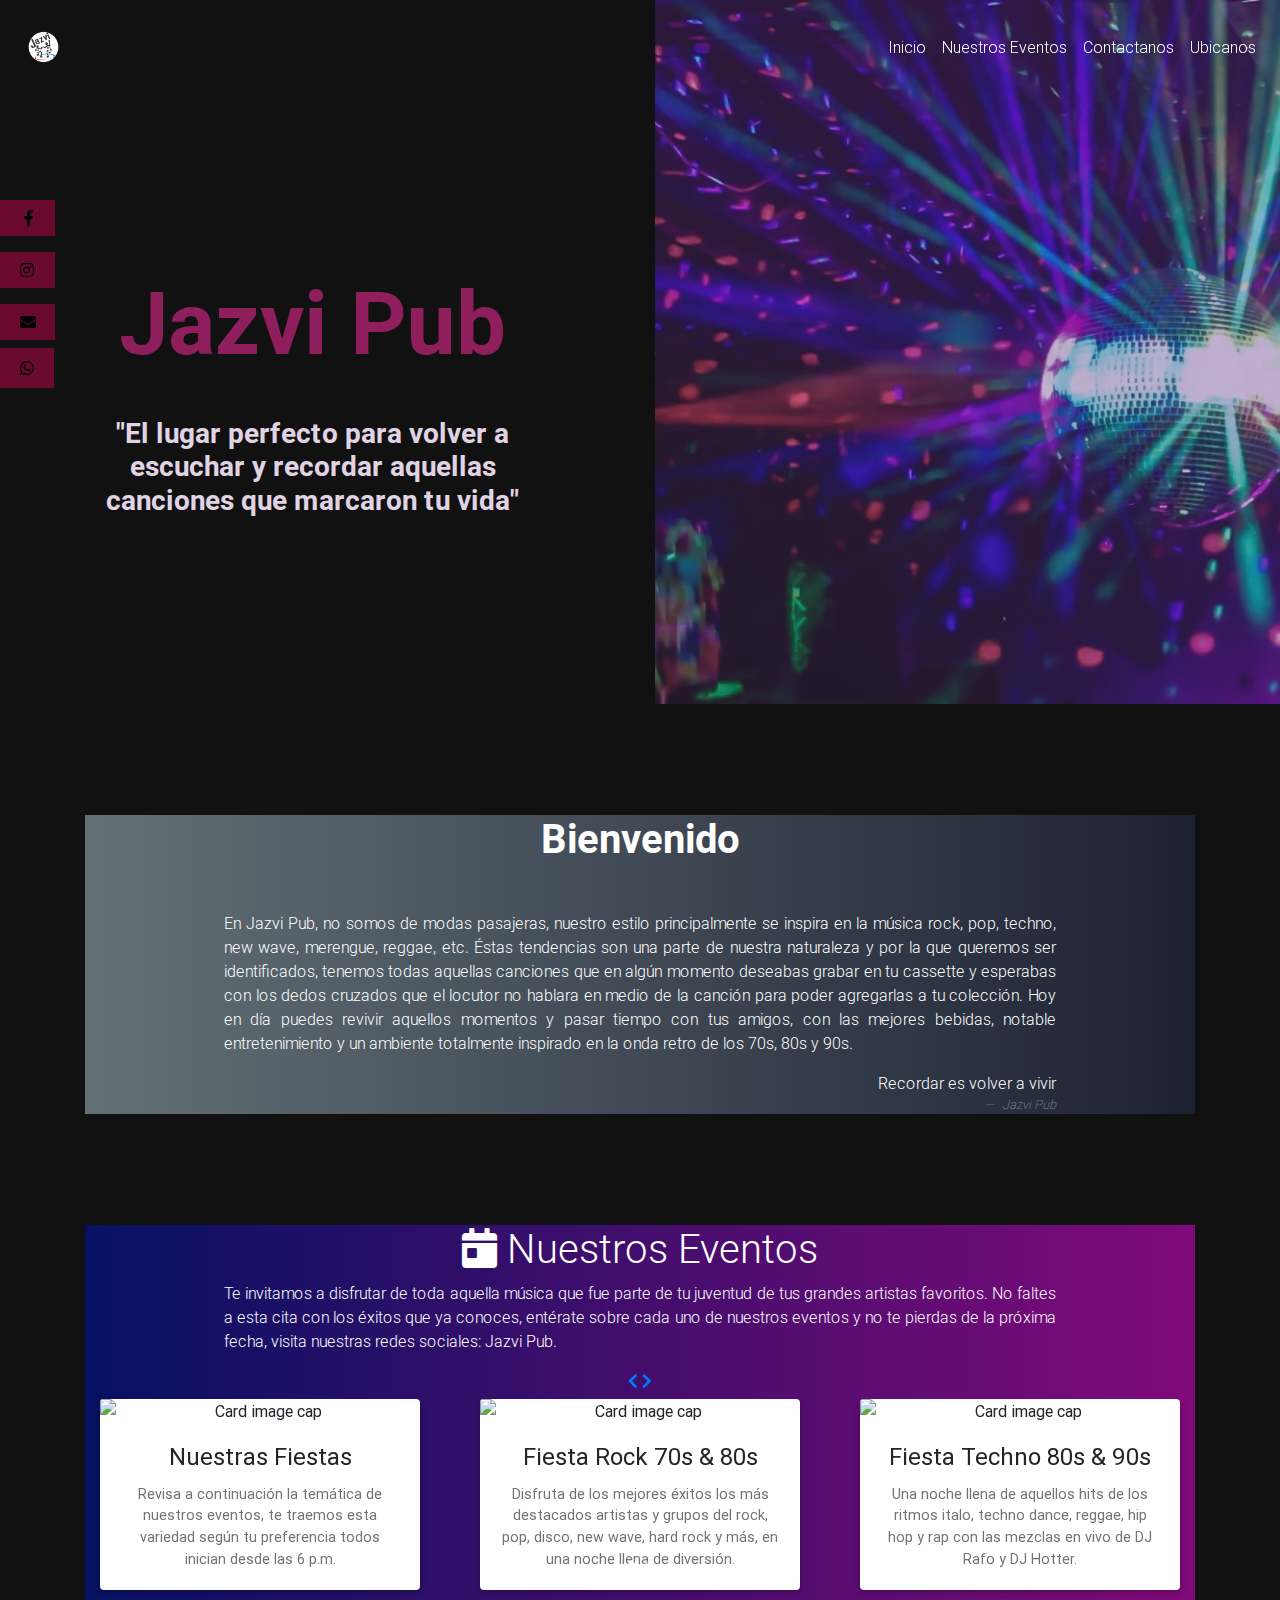
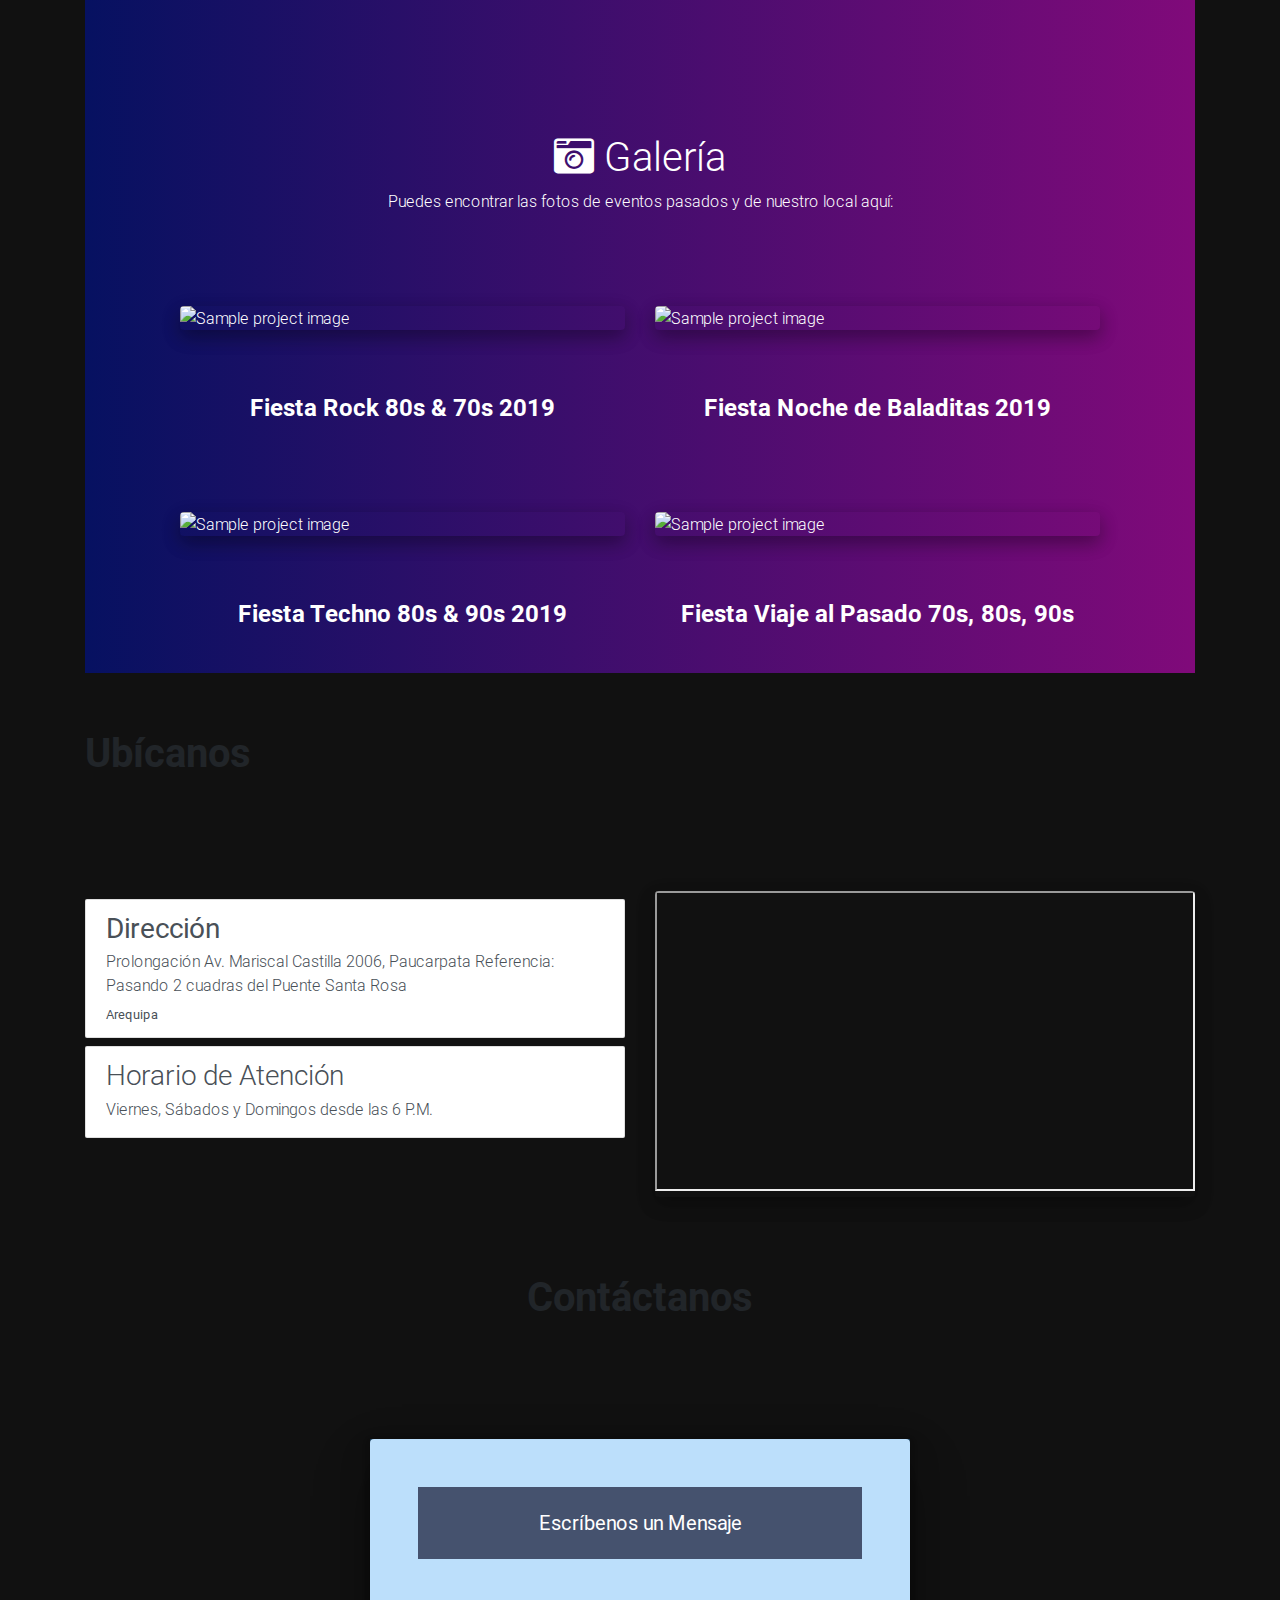
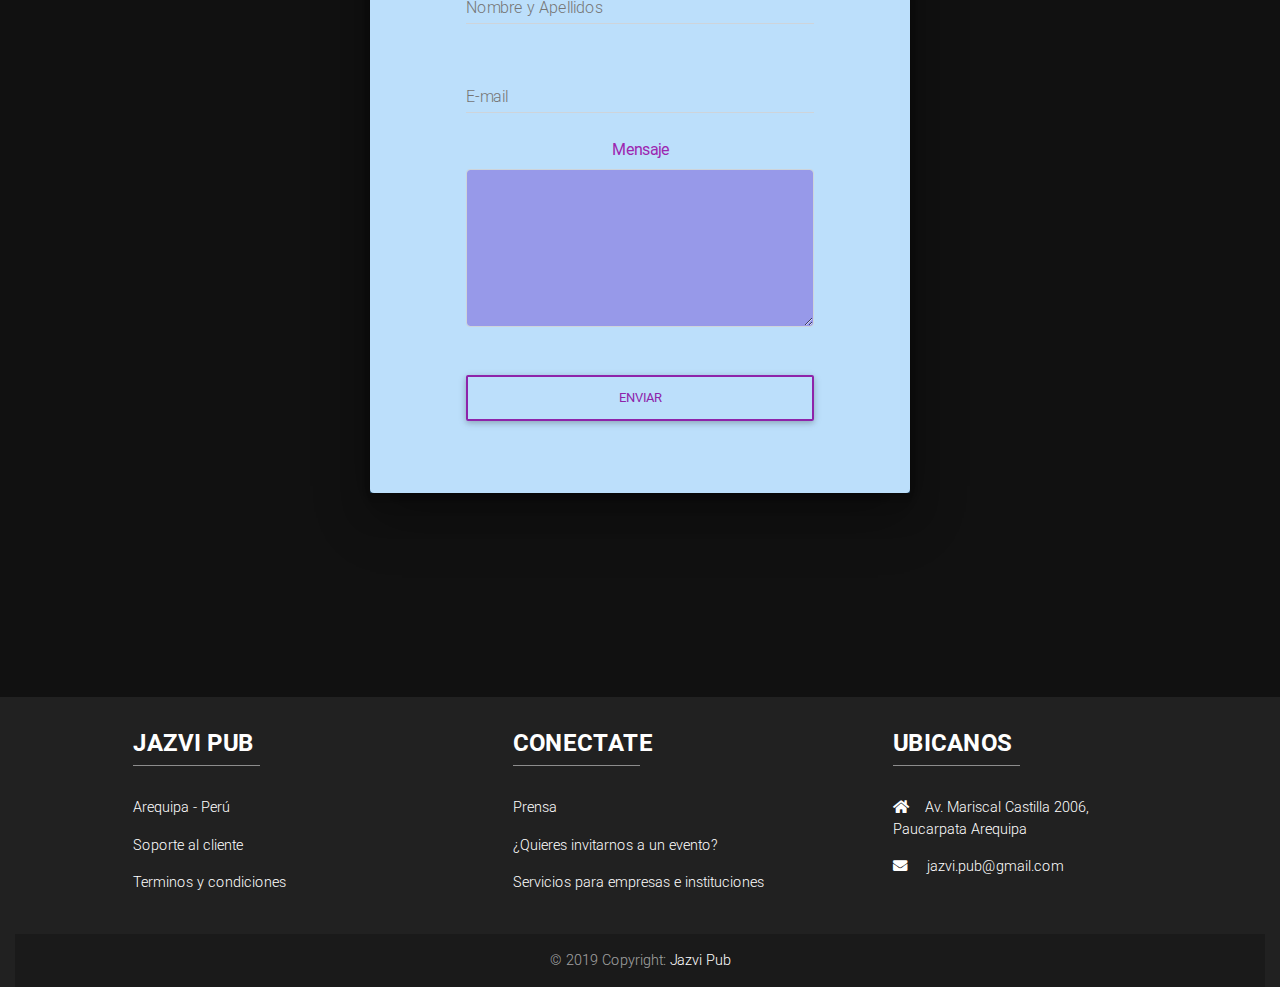
==== index.html @ 1096be37 "Se agrego cards al index (Eventos)" ====
<!DOCTYPE html>
<html lang="en">

<head>
  <meta charset="utf-8">
  <meta name="viewport" content="width=device-width, initial-scale=1, shrink-to-fit=no">
  <meta http-equiv="x-ua-compatible" content="ie=edge">
  <title>Jazvi Pub</title>
  <!-- Font Awesome -->
  <link rel="stylesheet" href="https://use.fontawesome.com/releases/v5.8.1/css/all.css">
  <!-- Bootstrap core CSS -->
  <link href="./css/bootstrap.min.css" rel="stylesheet">
  <!-- Material Design Bootstrap -->
  <link href="./css/mdb.min.css" rel="stylesheet">
  <!-- Your custom styles (optional) -->
  <link href="./css/style.css" rel="stylesheet">
  <link rel="stylesheet" href="./css/social.css">
  <script src="./../js/maps.js"></script>
</head>

<body>
  <header>
    <div class="social">
      <div id="facebook" class="mb-3">
        <a href="https://web.facebook.com/JazviPub" target="_blank"><i class="fab fa-facebook-f"></i></a>
      </div>

      <div id="instagram" class="mb-3">
        <a href="https://www.instagram.com/jazvipub?!gshid=1pphrgoebl7mg" target="_blank"><i
            class="fab fa-instagram"></i></a>
      </div>

      <div id="contact" class="mb-3">
        <a href="./pages/contactanos.html">
          <i class="fa fa-envelope"></i>
        </a>
      </div>

      <div id="whatsapp" class="mb-3">
        <a href="https://api.whatsapp.com/send?phone= 51922203056&text=Buenas,%20quiero%20informacion" target="_blank">
          <i class="fab fa-whatsapp"></i>
        </a>
      </div>

    </div>

    <nav class="navbar navbar-expand-lg scrolling-navbar navbar-dark z-depth-0 fixed-top">
      <a class="navbar-brand" href="#">
        <!-- imagen -->
        <img src="./img/logojazvi.png" height="35" class="animated bounce infinite">
        <!-- imagen -->
      </a>
      <button class="navbar-toggler" type="button" data-toggle="collapse" data-target="#navbarSupportedContent-4"
        aria-controls="navbarSupportedContent-4" aria-expanded="false" aria-label="Toggle navigation">
        <span class="navbar-toggler-icon"></span>
      </button>
      <div class="collapse navbar-collapse" id="navbarSupportedContent-4">
        <ul class="navbar-nav ml-auto">
          <li class="nav-item">
            <a class="nav-link" href="#">
              Inicio
            </a>
          </li>
          <li class="nav-item">
            <a class="nav-link" href="">
              Nuestros Eventos
            </a>
          </li>
          <li class="nav-item">
            <a class="nav-link" href="">
              Contactanos
            </a>
          </li>
          <li class="nav-item">
            <a class="nav-link" href="">
              Ubicanos
            </a>
          </li>
        </ul>
      </div>
    </nav>

    <section class="view">

      <div class="row">
        <div class="col-md-6">
          <div class="d-flex flex-column justify-content-center align-items-center h-100 wow slideInLeft slow"
            id="introJazvi">
            <h1 class="heading display-2">Jazvi Pub</h1>
            <h3 class="subheading font-weight-bold text-center">"El lugar perfecto para volver a escuchar y recordar
              aquellas canciones que marcaron tu vida"</h3>
            <!-- <div class="list-group">
              <a href="#" class="list-group-item list-group-item-action flex-column align-items-start">
                <div class="d-flex w-100 justify-content-between">
                  <h3 class="mb-1">Horario de Atención</h3>
                </div>
                <p class="mb-1">
                  Viernes, Sábados y Domingos desde las 6 P.M.
                </p>
              </a>
            </div> -->
          </div>
        </div>

        <div class="col-md-6">

          <div class="view">
            <img src="./img/discoballe.jpg" class="img-fluid"
              alt="El lugar perfecto en Arequipa para volver a escuchar y recordar aquellas canciones que marcaron tu vida">
            <div class="mask flex-center hm-gradient">
            </div>
          </div>

        </div>

      </div>

    </section>

  </header>

  <main class="container mb-5 mt-5">
    <section class="bienvenidos mb-5">
      <div class="wow slideInUp">

        <h3 class="h1-responsive font-weight-bold my-5 text-center">Bienvenido</h3>
        <p class="w-responsive mx-auto text-justify">
          En Jazvi Pub, no somos de modas pasajeras, nuestro estilo principalmente se inspira en la música rock, pop,
          techno, new wave, merengue, reggae, etc. Éstas tendencias son una parte de nuestra naturaleza y por la que
          queremos ser identificados, tenemos todas aquellas canciones que en algún momento deseabas grabar en tu
          cassette y esperabas con los dedos cruzados que el locutor no hablara en medio de la canción para poder
          agregarlas a tu colección. Hoy en día puedes revivir aquellos momentos y pasar tiempo con tus amigos, con las
          mejores bebidas, notable entretenimiento y un ambiente totalmente inspirado en la onda retro de los 70s, 80s y
          90s.

        </p>
        <div class="text-right  w-responsive mx-auto">
          <spam class="mb-0">
            Recordar es volver a vivir
            <footer class="blockquote-footer mb-3">
              <cite title="Jazvi Pub">
                Jazvi Pub
              </cite>
            </footer>
          </spam>
        </div>
      </div>
    </section>

    <!-- carousel eventos -->
    <div id="eventos">
      <section>
        <div class="wow slideInUp slow">
          <h1 class="text-center"><i class="fas fa-calendar-day"></i> Nuestros Eventos</h1>
          <p class="white-text w-responsive mx-auto text-justify">
            Te invitamos a disfrutar de toda aquella música que fue parte de tu juventud de tus grandes artistas
            favoritos. No faltes a esta cita con los éxitos que ya conoces, entérate sobre cada uno de nuestros eventos
            y no te pierdas de la próxima fecha, visita nuestras redes sociales: Jazvi Pub.
          </p>
        </div>
        <!--Carousel Wrapper-->
        <div id="multi-item-example" class="carousel slide carousel-fade carousel-multi-item text-center"
          data-ride="carousel">

          <!--Controls-->
          <div class="controls-top">
            <a class="btn-floating" href="#multi-item-example" data-slide="prev"><i class="fas fa-chevron-left"></i></a>
            <a class="btn-floating" href="#multi-item-example" data-slide="next"><i
                class="fas fa-chevron-right"></i></a>
          </div>
          <!--/.Controls-->

          <!--Indicators-->
          <ol class="carousel-indicators">
            <li data-target="#multi-item-example" data-slide-to="0" class="active"></li>
            <li data-target="#multi-item-example" data-slide-to="1"></li>

          </ol>
          <!--/.Indicators-->

          <!--Slides-->
          <div class="carousel-inner" role="listbox">

            <!--First slide-->
            <div class="carousel-item active">
              <div class="card-deck">
                <div class="col-md-4">
                  <div class="card mb-2">
                    <img class="card-img-top"
                      src="https://mdbootstrap.com/img/Photos/Horizontal/Nature/4-col/img%20(34).jpg"
                      alt="Card image cap">
                    <div class="card-body">
                      <h4 class="card-title">Nuestras Fiestas</h4>
                      <p class="card-text">Revisa a continuación la temática de nuestros eventos, te traemos esta
                        variedad según tu preferencia todos inician desde las 6 p.m.</p>
                    </div>
                  </div>
                </div>

                <div class="col-md-4">
                  <div class="card mb-2">
                    <img class="card-img-top"
                      src="https://mdbootstrap.com/img/Photos/Horizontal/Nature/4-col/img%20(18).jpg"
                      alt="Card image cap">
                    <div class="card-body">
                      <h4 class="card-title">Fiesta Rock 70s & 80s</h4>
                      <p class="card-text">Disfruta de los mejores éxitos los más destacados artistas y grupos del rock,
                        pop, disco, new wave, hard rock y más, en una noche llena de diversión.</p>
                    </div>
                  </div>
                </div>

                <div class="col-md-4">
                  <div class="card mb-2">
                    <img class="card-img-top"
                      src="https://mdbootstrap.com/img/Photos/Horizontal/Nature/4-col/img%20(35).jpg"
                      alt="Card image cap">
                    <div class="card-body">
                      <h4 class="card-title">Fiesta Techno 80s & 90s</h4>
                      <p class="card-text">Una noche llena de aquellos hits de los ritmos italo, techno dance, reggae,
                        hip hop y rap con las mezclas en vivo de DJ Rafo y DJ Hotter.</p>
                    </div>
                  </div>
                </div>
              </div>
            </div>
            <!--/.First slide-->

            <!--Second slide-->
            <div class="carousel-item">
              <div class="card-deck">
                <div class="col-md-4">
                  <div class="card mb-2">
                    <img class="card-img-top"
                      src="https://mdbootstrap.com/img/Photos/Horizontal/City/4-col/img%20(60).jpg"
                      alt="Card image cap">
                    <div class="card-body">
                      <h4 class="card-title">Fiesta Viaje al Pasado</h4>
                      <p class="card-text">Una selección de música variada de los 70s, 80s y 90s con lo mejor del
                        merengue, rock, disco, pop, techno, reggae y demás canciones de esas épocas. </p>
                    </div>
                  </div>
                </div>

                <div class="col-md-4">
                  <div class="card mb-2">
                    <img class="card-img-top"
                      src="https://mdbootstrap.com/img/Photos/Horizontal/City/4-col/img%20(47).jpg"
                      alt="Card image cap">
                    <div class="card-body">
                      <h4 class="card-title">Noche de Baladitas</h4>
                      <p class="card-text">Una cita con aquellos lentos en inglés y español de los 70s & 80s que
                        marcaron tu juventud, junto con un Especial de música disco</p>
                    </div>
                  </div>
                </div>

                <div class="col-md-4">
                  <div class="card mb-2">
                    <img class="card-img-top"
                      src="https://mdbootstrap.com/img/Photos/Horizontal/City/4-col/img%20(48).jpg"
                      alt="Card image cap">
                    <div class="card-body">
                      <h4 class="card-title">¿Próximo evento?</h4>
                      <p class="card-text">Visita nuestras Redes Sociales y entérate de la próxima fecha</p>
                      <br>
                    </div>
                  </div>
                </div>
              </div>
            </div>
            <!--/.Second slide-->
          </div>
          <!--/.Slides-->

        </div>
        <!--/.Carousel Wrapper-->
      </section>
      <br>
      <section>
        <div class="wow slideInUp slow mb-5">
          <h1 class="text-center"><i class="fas fa-camera-retro"></i> Galería</h1>
          <p class="white-text w-responsive mx-auto text-center">
            Puedes encontrar las fotos de eventos pasados y de nuestro local aquí:
          </p>
        </div>

        <div class="row d-flex justify-content-center">

          <div class="col-md-6 col-xl-5 mb-4">
            <div class="view overlay rounded z-depth-2 wow slideInUp slow">
              <img src="https://placehold.it/1200x1000" class="img-fluid" alt="Sample project image">
              <a>
                <div class="mask rgba-white-slight"></div>
              </a>
            </div>
            <div class="card-body pb-md-1 wow slideInUp slow">
              <h4 class="font-weight-bold mb-3 text-center">Fiesta Rock 80s & 70s 2019</h4>
            </div>
          </div>

          <div class="col-md-6 col-xl-5 mb-4">
            <div class="view overlay rounded z-depth-2 wow slideInUp slow">
              <img src="https://placehold.it/1200x1000" class="img-fluid" alt="Sample project image">
              <a>
                <div class="mask rgba-white-slight"></div>
              </a>
            </div>
            <div class="card-body pb-md-1 wow slideInUp slow">
              <h4 class="font-weight-bold mb-3 text-center">Fiesta Noche de Baladitas 2019</h4>
            </div>
          </div>

        </div>

        <div class="row d-flex justify-content-center">

          <div class="col-md-6 col-xl-5 mb-4">
            <div class="view overlay rounded z-depth-2 wow slideInUp slow">
              <img src="https://placehold.it/1200x1000" class="img-fluid" alt="Sample project image">
              <a>
                <div class="mask rgba-white-slight"></div>
              </a>
            </div>
            <div class="card-body pb-md-1 wow slideInUp slow">

              <h4 class="font-weight-bold mb-3 text-center">Fiesta Techno 80s & 90s 2019</h4>
            </div>
          </div>

          <div class="col-md-6 col-xl-5">
            <div class="view overlay rounded z-depth-2 wow slideInUp slow">
              <img src="https://placehold.it/1200x1000" class="img-fluid" alt="Sample project image">
              <a>
                <div class="mask rgba-white-slight"></div>
              </a>
            </div>
            <div class="card-body pb-md-1 wow slideInUp slow">
              <h4 class="font-weight-bold mb-3 text-center">Fiesta Viaje al Pasado 70s, 80s, 90s</h4>
            </div>
          </div>

        </div>
      </section>
    </div>
    <!-- fin carousel eventos -->
    <br>
    <!-- ubicanos -->
    <section id="ubicanos">
      <!-- maps -->
      <h3 class="h1-responsive font-weight-bold my-0"><strong>Ubícanos</strong></h3>
      <div class="row justify-content-center mt-0">
        <div class="col-md-6 col-xl-6 mb-2 wow slideInUp">
          <div class="list-group mb-2 mt-2">
            <a href="#" class="list-group-item list-group-item-action flex-column align-items-start">
              <div class="d-flex w-100 justify-content-between">
                <h3 class="cardtitle mb-1"><strong>Dirección</strong></h3>
              </div>
              <p class="mb-1">
              Prolongación Av. Mariscal Castilla 2006, Paucarpata
                Referencia: Pasando 2 cuadras del Puente Santa Rosa
              </p>
              <small>Arequipa</small>
            </a>
          </div>
          <div class="list-group">
            <a href="#" class="list-group-item list-group-item-action flex-column align-items-start">
              <div class="d-flex w-100 justify-content-between">
                <h3 class="cardtitle mb-1">Horario de Atención</h3>
              </div>
              <p class="mb-1">
                Viernes, Sábados y Domingos desde las 6 P.M.
              </p>
            </a>
          </div>
        </div>

        <div class="col-md-6 col-xl-6 mb-4 wow slideInUp">
          <div class="view overlay zoom rounded z-depth-2">
            <iframe
              src="https://www.google.com/maps/embed?pb=!1m18!1m12!1m3!1d3827.2498462004814!2d-71.504624885137!3d-16.412132588669866!2m3!1f0!2f0!3f0!3m2!1i1024!2i768!4f13.1!3m3!1m2!1s0x91424b0d5c30e1bd%3A0xc62e15eada7e3e8e!2sJazvi+Pub!5e0!3m2!1ses-419!2spe!4v1562599327099!5m2!1ses-419!2spe"
              width="100%" height="300" allowfullscreen></iframe>
          </div>
        </div>

      </div>
      <!-- maps -->
    </section>
    <!-- ubicanos -->
    <br>
    <br>
    <!-- formualrio -->
    <section id="contactanos">
      <h3 class="h1-responsive font-weight-bold my-1 text-center">Contáctanos</h3>
      <div class="row d-flex justify-content-center ">

        <div class="col-md-12 col-xl-6 mb-1 wow slideInUp">
          <!-- Material form login -->
          <div class="card">
            <div class="cardContacto card-image">
              <div class="text-white rgba-blue-light py-5 px-5 z-depth-4">

                <h5 class="mdb-color mdb-text text-center py-4">
                  <strong>Escríbenos un Mensaje</strong>
                </h5>

                <!--Card content-->
                <div class="px-lg-5 pt-0">

                  <!-- Form -->
                  <form class="text-center purple-text" style="color: #3c00c8;"
                    action="https://formspree.io/daprimovaria@outlook.com" method="POST">
                    <!-- Nombres y apellidos -->
                    <div class="md-form mb-5">
                      <input type="text" id="Form-name3" class="form-control validate white-text" type="text"
                        name="Nombres">
                      <label data-error="wrong" data-success="right" for="Form-name3">Nombre y Apellidos</label>
                    </div>

                    <!-- Email -->
                    <div class="md-form">
                      <input type="email" id="materialLoginFormEmail" class="form-control white-text" name="Email">
                      <label for="materialLoginFormEmail">E-mail</label>
                    </div>
                    <!-- Menaje -->
                    <div class="form-group mdb-border mb-5">
                      <label for="exampleFormControlTextarea4">Mensaje</label>
                      <textarea class="form-control" id="exampleFormControlTextarea4" rows="6" type="text"
                        name="Mensaje" style="background-color: #6436cf69"></textarea>
                    </div>

                    <!-- Sign in button -->
                    <button class="btn btn-outline-purple btn-block my-4 waves-effect z-depth-1 btn-rounded"  type="submit"
                      value="Send">Enviar</button>

                  </form>
                  <!-- Form -->

                </div>
              </div>
            </div>

          </div>
          <!-- Material form login -->
        </div>
      </div>

    </section>

    <!-- formualrio -->
  </main>
  <br>
  <footer class=" container-fluid page-footer font-small elegant-color-dark pt-3 wow slideInUp slow">

    <div class="container text-center text-md-left mt-3">

      <div class="row mt-3">

        <div class="col-md-4 col-lg-4 col-xl-3 mx-auto mb-4">

          <h4 class="text-uppercase font-weight-bold">Jazvi Pub</h4>
          <hr class="grey accent-2 mb-4 mt-0 d-inline-block mx-auto" style="width: 50%;">
          <p>
            <a href="#!">Arequipa - Perú</a>
          </p>
          <p>
            <a href="#!">Soporte al cliente</a>
          </p>
          <p>
            <a href="#!">Terminos y condiciones</a>
          </p>
        </div>

        <div class="col-md-4 col-lg-4 col-xl-3 mx-auto mb-4">
          <h4 class="text-uppercase font-weight-bold">Conectate</h4>
          <hr class="grey accent-2 mb-4 mt-0 d-inline-block mx-auto" style="width: 50%;">
          <p>
            <a href="#!">Prensa</a>
          </p>
          <p>
            <a href="#!">¿Quieres invitarnos a un evento?</a>
          </p>
          <p>
            <a href="#!">Servicios para empresas e instituciones</a>
          </p>
        </div>

        <div class="col-md-4 col-lg-4 col-xl-3 mx-auto mb-4">

          <h4 class="text-uppercase font-weight-bold">Ubicanos</h4>
          <hr class="grey accent-2 mb-4 mt-0 d-inline-block mx-auto" style="width: 50% ;">
          <p>
            <!-- Enlace a Ubicanos -->
            <a href="">
              <i class="fas fa-home mr-3"></i>Av. Mariscal Castilla 2006, Paucarpata
              Arequipa</p>
          </a>
          <p>
            <p>
              <i class="fas fa-envelope mr-3"></i> jazvi.pub@gmail.com
            </p>
        </div>

      </div>

    </div>

    <div class="footer-copyright text-center py-3">© 2019 Copyright:
      <a href="https://web.facebook.com/JazviPub">Jazvi Pub</a>
    </div>

  </footer>

  <!-- SCRIPTS -->
  <!-- maps -->
  <script async defer
    src="https://maps.googleapis.com/maps/api/js?key=AIzaSyA6wsghlEJXyxU8eKtaSzzLhtJ3UPlmRfc"></script>
  <!-- JQuery -->
  <script type="text/javascript" src="./js/jquery-3.4.0.min.js"></script>
  <!-- Bootstrap tooltips -->
  <script type="text/javascript" src="./js/popper.min.js"></script>
  <!-- Bootstrap core JavaScript -->
  <script type="text/javascript" src="./js/bootstrap.min.js"></script>
  <!-- MDB core JavaScript -->
  <script type="text/javascript" src="./js/mdb.min.js"></script>
  <script>
    new WOW().init();
  </script>
</body>

</html>
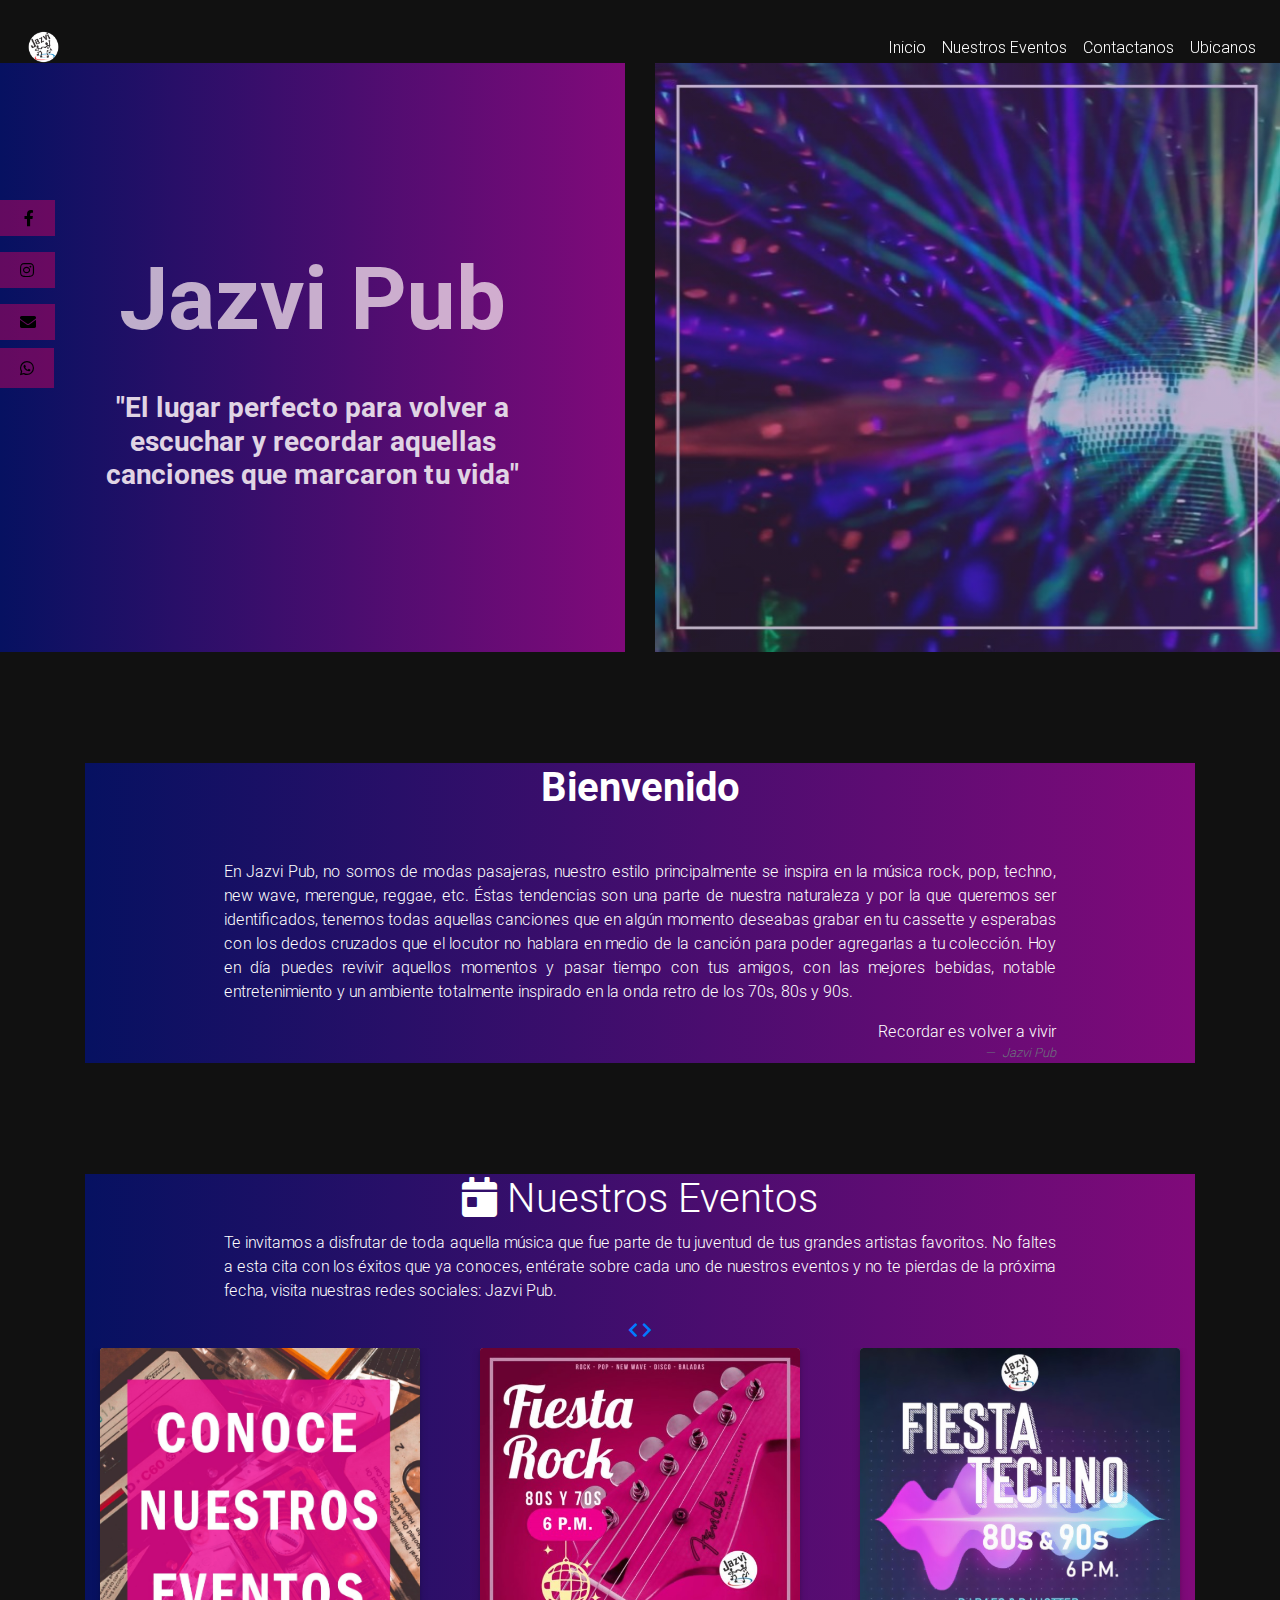
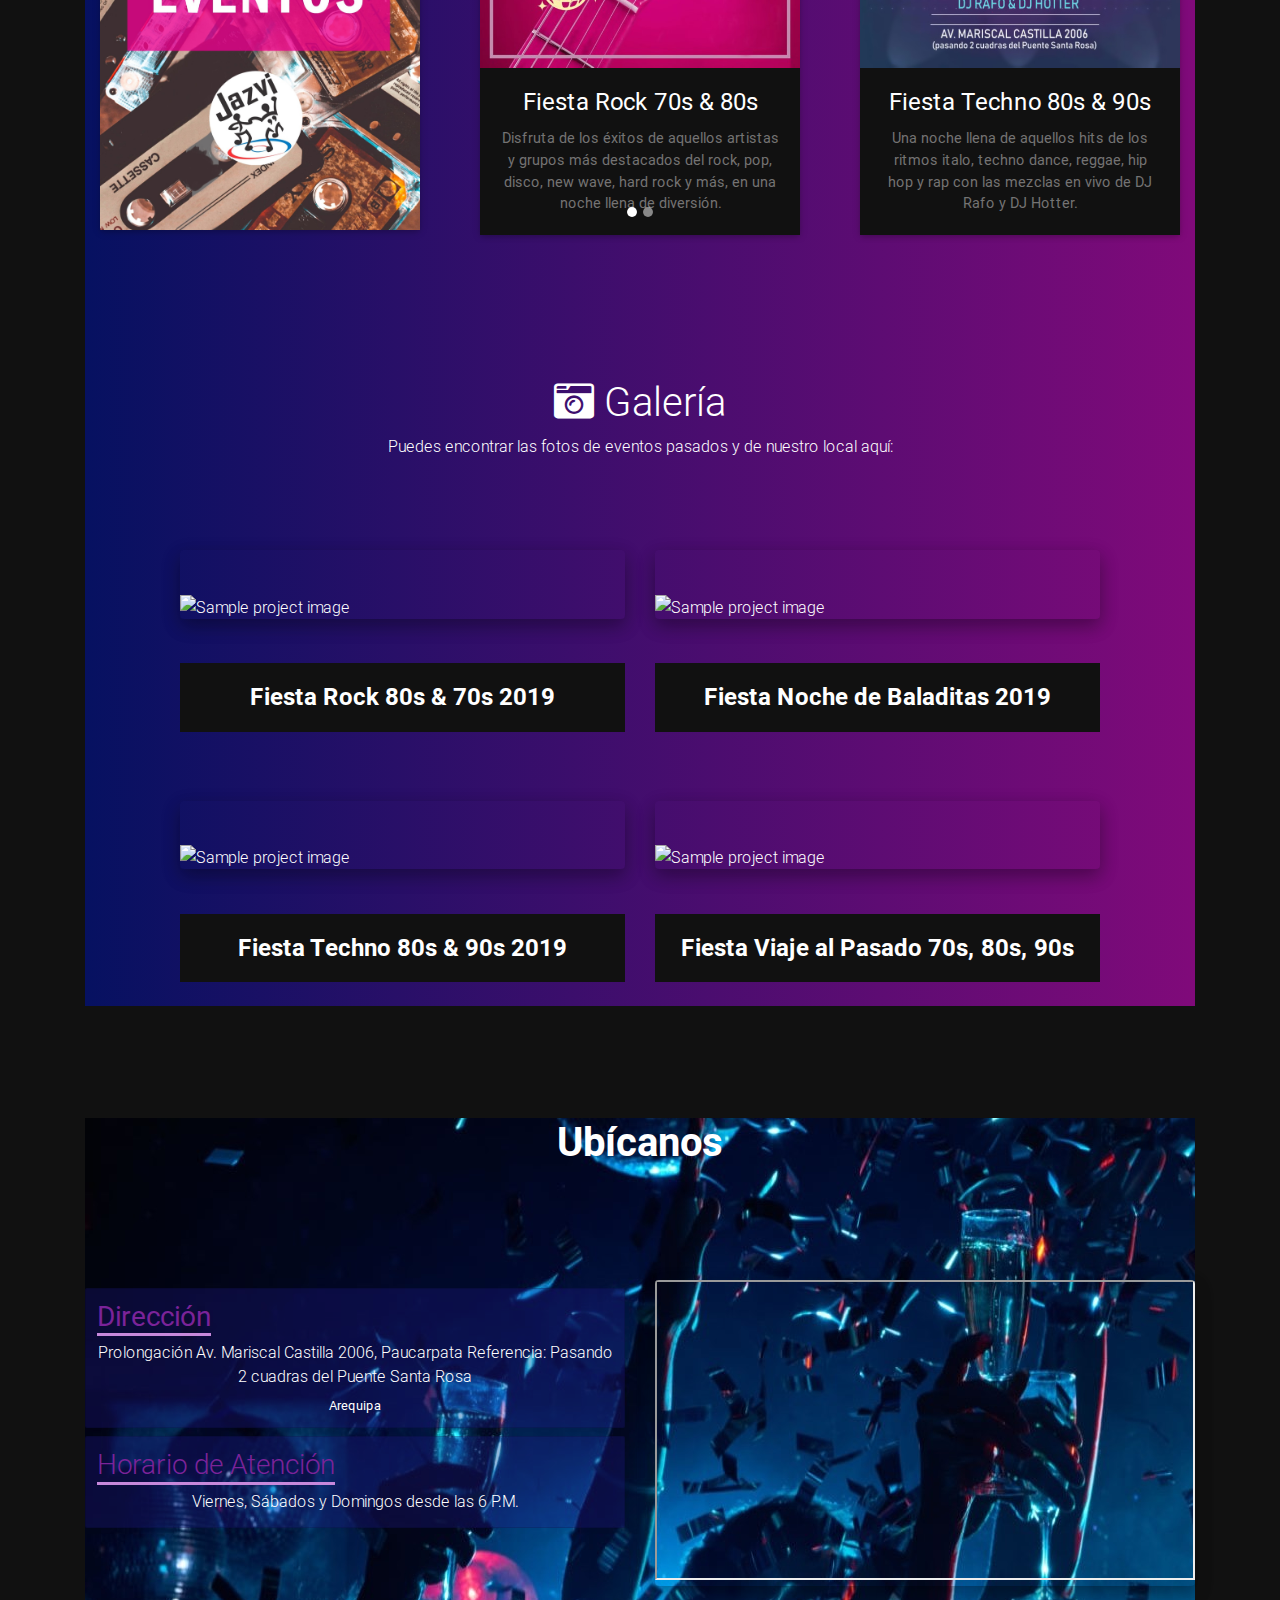
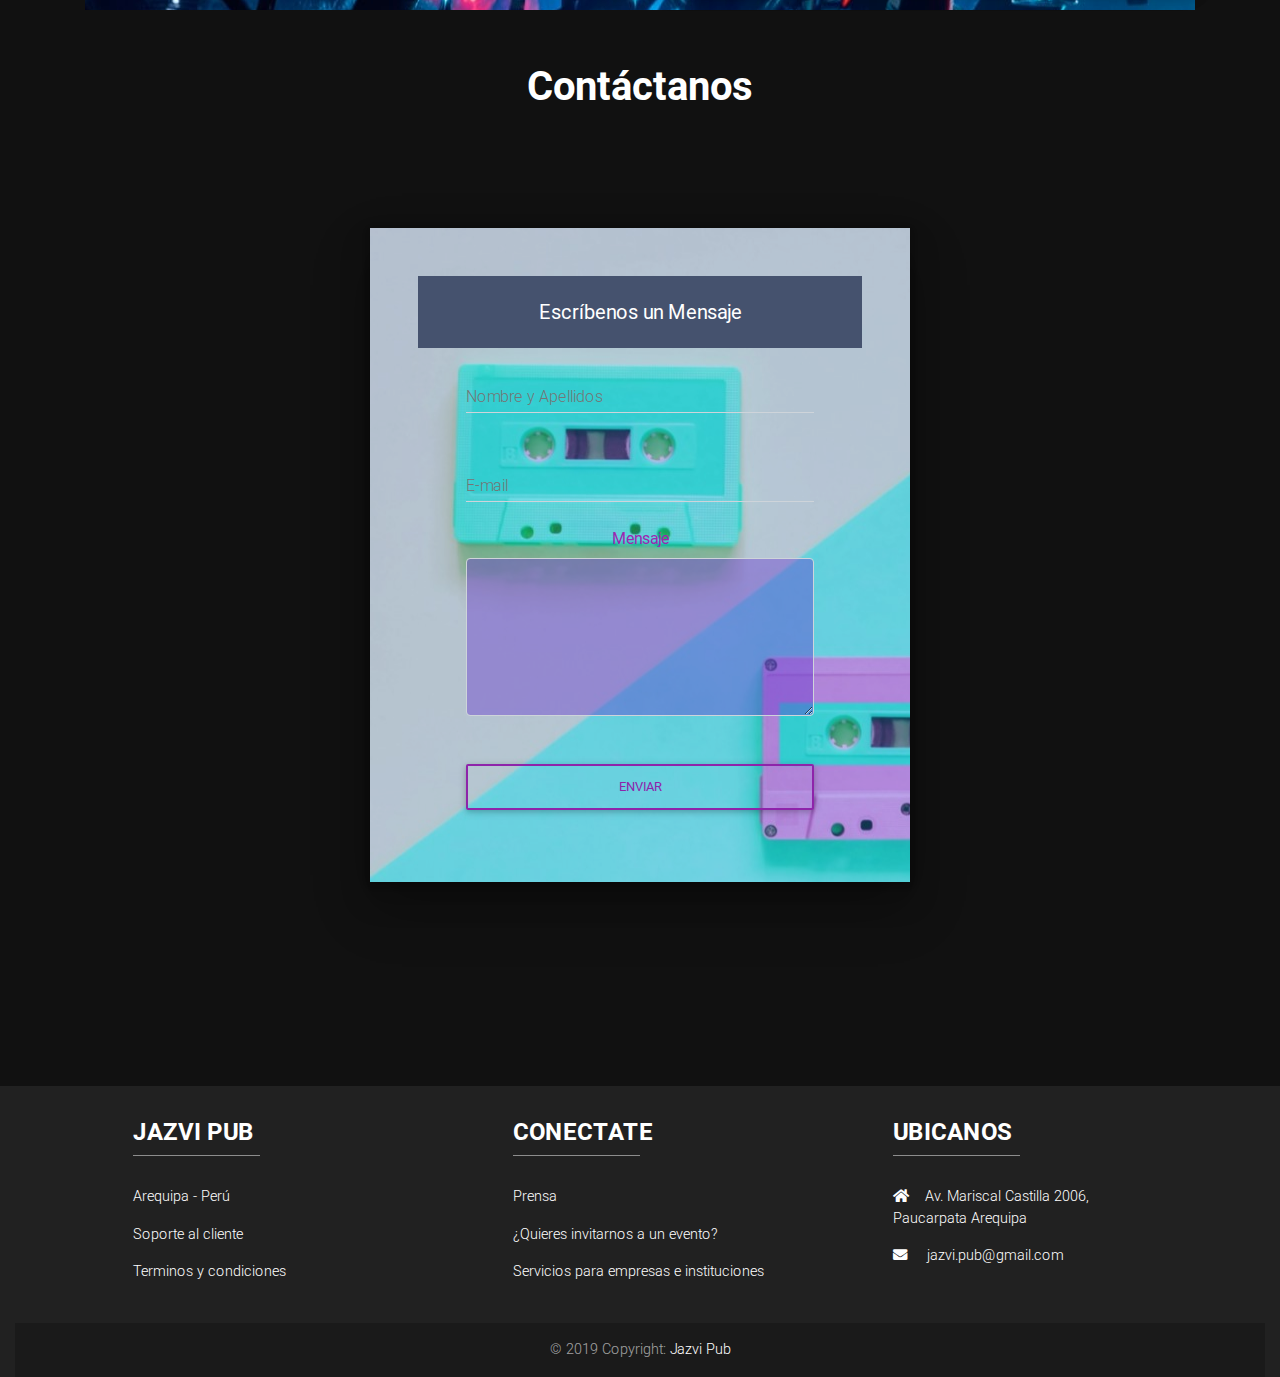
==== commit b4cbd83c: "Index con cards e imagenes" ====
--- a/index.html
+++ b/index.html
@@ -187,24 +187,19 @@
                 <div class="col-md-4">
                   <div class="card mb-2">
                     <img class="card-img-top"
-                      src="https://mdbootstrap.com/img/Photos/Horizontal/Nature/4-col/img%20(34).jpg"
-                      alt="Card image cap">
-                    <div class="card-body">
-                      <h4 class="card-title">Nuestras Fiestas</h4>
-                      <p class="card-text">Revisa a continuación la temática de nuestros eventos, te traemos esta
-                        variedad según tu preferencia todos inician desde las 6 p.m.</p>
-                    </div>
+                      src="./img/EVENTOS.jpg"
+                      alt="Nuestros Eventos">
                   </div>
                 </div>
 
                 <div class="col-md-4">
                   <div class="card mb-2">
                     <img class="card-img-top"
-                      src="https://mdbootstrap.com/img/Photos/Horizontal/Nature/4-col/img%20(18).jpg"
-                      alt="Card image cap">
+                      src="./img/FIESTA-ROCK.jpg"
+                      alt="Fiesta Rock 70s y 80s">
                     <div class="card-body">
                       <h4 class="card-title">Fiesta Rock 70s & 80s</h4>
-                      <p class="card-text">Disfruta de los mejores éxitos los más destacados artistas y grupos del rock,
+                      <p class="card-text">Disfruta de los éxitos de aquellos artistas y grupos más destacados del rock,
                         pop, disco, new wave, hard rock y más, en una noche llena de diversión.</p>
                     </div>
                   </div>
@@ -213,8 +208,8 @@
                 <div class="col-md-4">
                   <div class="card mb-2">
                     <img class="card-img-top"
-                      src="https://mdbootstrap.com/img/Photos/Horizontal/Nature/4-col/img%20(35).jpg"
-                      alt="Card image cap">
+                      src="./img/FIESTA-TECHNO.jpg"
+                      alt="Fiesta Techno 80s y 90s">
                     <div class="card-body">
                       <h4 class="card-title">Fiesta Techno 80s & 90s</h4>
                       <p class="card-text">Una noche llena de aquellos hits de los ritmos italo, techno dance, reggae,
@@ -232,8 +227,8 @@
                 <div class="col-md-4">
                   <div class="card mb-2">
                     <img class="card-img-top"
-                      src="https://mdbootstrap.com/img/Photos/Horizontal/City/4-col/img%20(60).jpg"
-                      alt="Card image cap">
+                      src="./img/viaje-pasado.jpg"
+                      alt="Fiesta Viaje al Pasado">
                     <div class="card-body">
                       <h4 class="card-title">Fiesta Viaje al Pasado</h4>
                       <p class="card-text">Una selección de música variada de los 70s, 80s y 90s con lo mejor del
@@ -245,8 +240,8 @@
                 <div class="col-md-4">
                   <div class="card mb-2">
                     <img class="card-img-top"
-                      src="https://mdbootstrap.com/img/Photos/Horizontal/City/4-col/img%20(47).jpg"
-                      alt="Card image cap">
+                      src="./img/FIESTA-BALADAS.jpg"
+                      alt="Fiesta Noche de Baladitas">
                     <div class="card-body">
                       <h4 class="card-title">Noche de Baladitas</h4>
                       <p class="card-text">Una cita con aquellos lentos en inglés y español de los 70s & 80s que
@@ -256,17 +251,12 @@
                 </div>
 
                 <div class="col-md-4">
-                  <div class="card mb-2">
-                    <img class="card-img-top"
-                      src="https://mdbootstrap.com/img/Photos/Horizontal/City/4-col/img%20(48).jpg"
-                      alt="Card image cap">
-                    <div class="card-body">
-                      <h4 class="card-title">¿Próximo evento?</h4>
-                      <p class="card-text">Visita nuestras Redes Sociales y entérate de la próxima fecha</p>
-                      <br>
-                    </div>
-                  </div>
-                </div>
+                      <div class="card mb-2">
+                        <img class="card-img-top"
+                          src="./img/EVENTOS3.jpg"
+                          alt="Nuestros Eventos">
+                      </div>
+                    </div>
               </div>
             </div>
             <!--/.Second slide-->
--- a/css/style.css
+++ b/css/style.css
@@ -10,11 +10,12 @@
 }
 .hm-gradient {
   background: linear-gradient(40deg, rgba(0, 0, 0, 0.3), rgba(84, 1, 139, 0.3));
+  margin-top: 10%;
 }
 .heading {
   margin: 0 6rem;
   font-weight: 600;
-  color: rgba(230, 41, 145, 0.589);
+  color: rgba(247, 231, 239, 0.74);
 }
 .subheading {
   margin: 2.5rem 6rem;
@@ -46,26 +47,58 @@
 background: -webkit-linear-gradient(to right, #4389A2, #5C258D);  
 background: linear-gradient(to right, #4389A2, #5C258D);  */
 }
-.bienvenidos{
-  background-color: #202020;
-}
-
 body{
   background-color: #111111
 }
+.bienvenidos{
+  background: #800a7a; 
+  background: -webkit-linear-gradient(to right, #061161, #800a7a);  
+  background: linear-gradient(to right, #061161, #800a7a); 
+  margin-bottom: 2rem;
+}
 
-.bienvenidos{
-  background: #1d2233;  /* fallback for old browsers */
-  background: -webkit-linear-gradient(to right, #637075, #1d2233);  /* Chrome 10-25, Safari 5.1-6 */
-  background: linear-gradient(to right, #637075, #1d2233); /* W3C, IE 10+/ Edge, Firefox 16+, Chrome 26+, Opera 12+, Safari 7+ */
-  
+#introJazvi{
+  background: #800a7a; 
+  background: -webkit-linear-gradient(to right, #061161, #800a7a);  
+  background: linear-gradient(to right, #061161, #800a7a); 
+  margin-bottom: 2rem;
+}
 
-}
 #eventos{
   background: #800a7a;  /* fallback for old browsers */
   background: -webkit-linear-gradient(to right, #061161, #800a7a);  /* Chrome 10-25, Safari 5.1-6 */
   background: linear-gradient(to right, #061161, #800a7a); /* W3C, IE 10+/ Edge, Firefox 16+, Chrome 26+, Opera 12+, Safari 7+ */
   margin-bottom: 2rem;
-   
-   
+}
+
+.card-body{
+  background-color: #111111;
+  color: white;
+}
+.img-fluid{
+  margin-top: 10%;
+}
+.cardtitle{
+  border-bottom: 3px solid #c788db;
+  color: #7b2399;
+  align-content: center;
+}
+#ubicanos{
+  color: white;
+  background-image: url('./../img/ubicanos.jpg');
+  width: 100%;
+  margin-top: 5%;
+  text-align: center;
+}
+.list-group-item{
+background-color: rgba(34, 27, 143, 0.3);
+padding: 2%;
+color: white;
+}
+#contactanos{
+  color: white;
+}
+.cardContacto{
+  background-image: url('./../img/cassete.jpg');
+  color: #3c00c8;
 }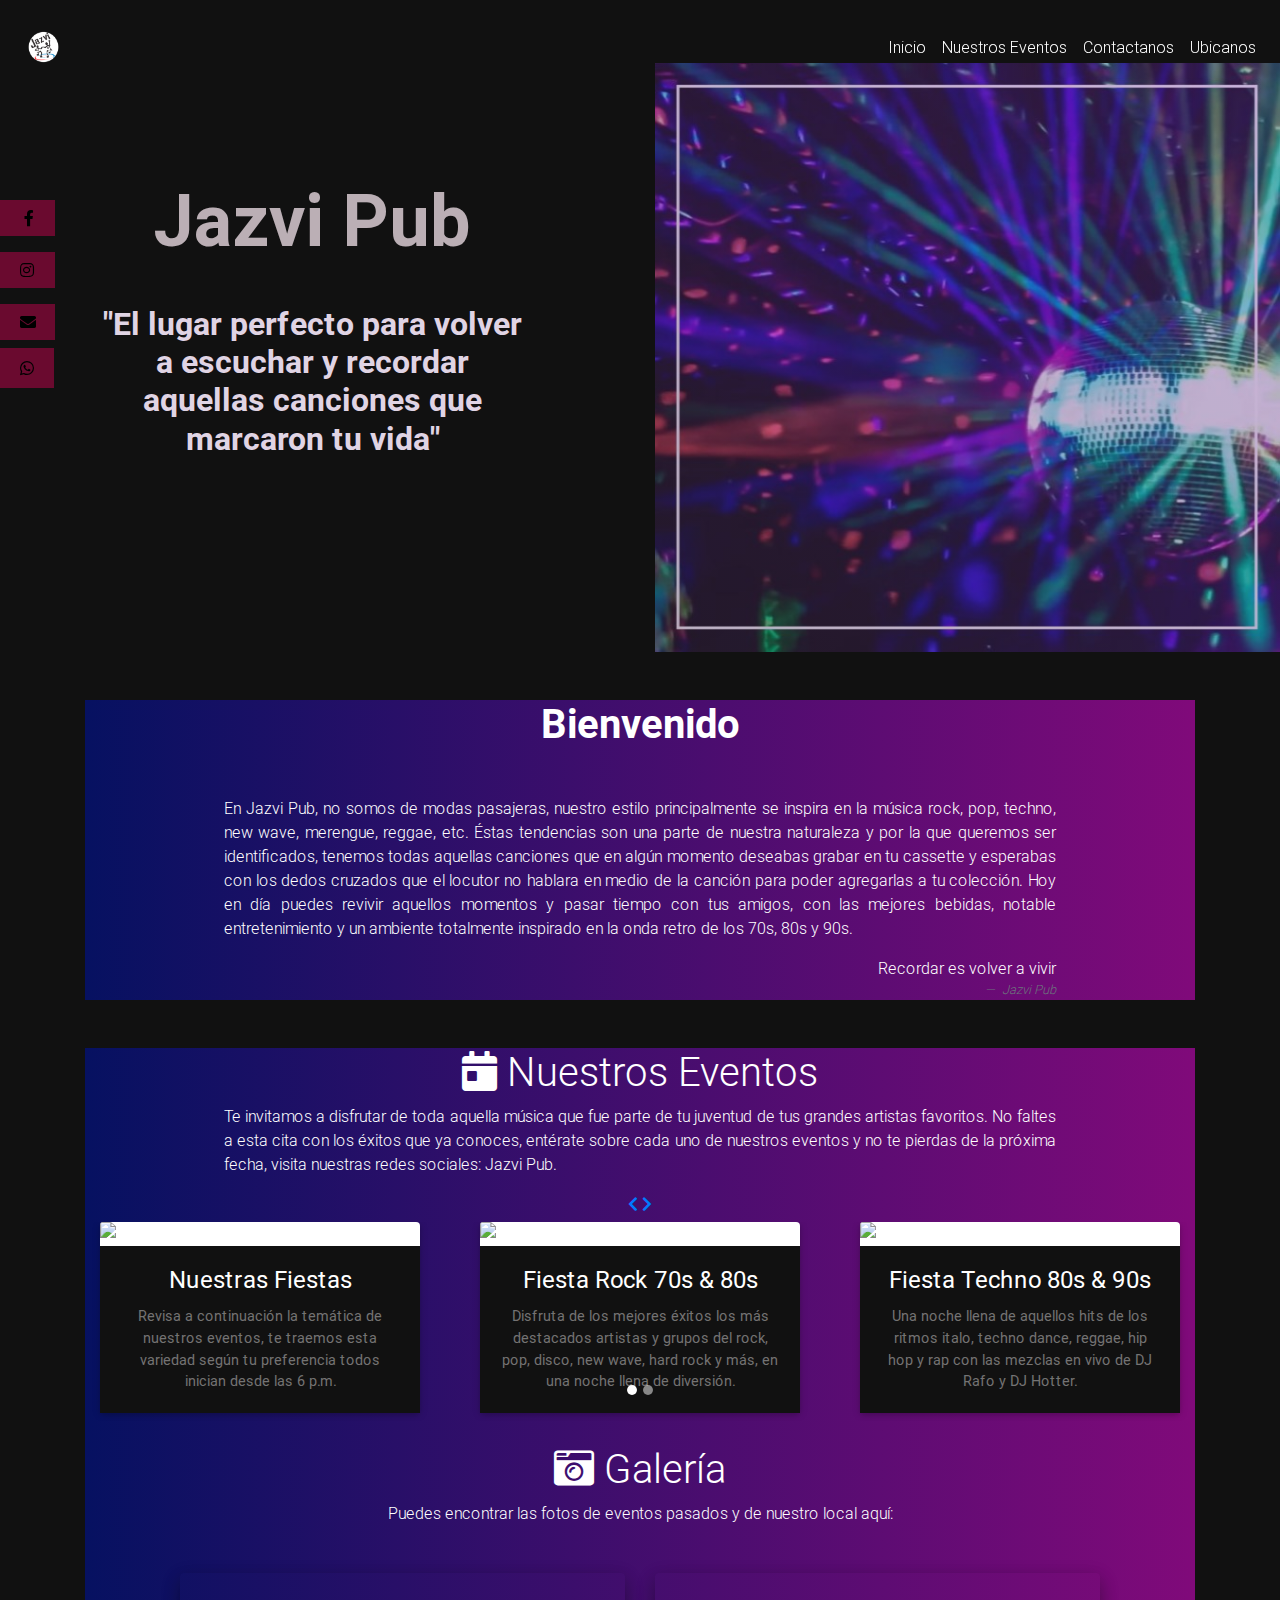
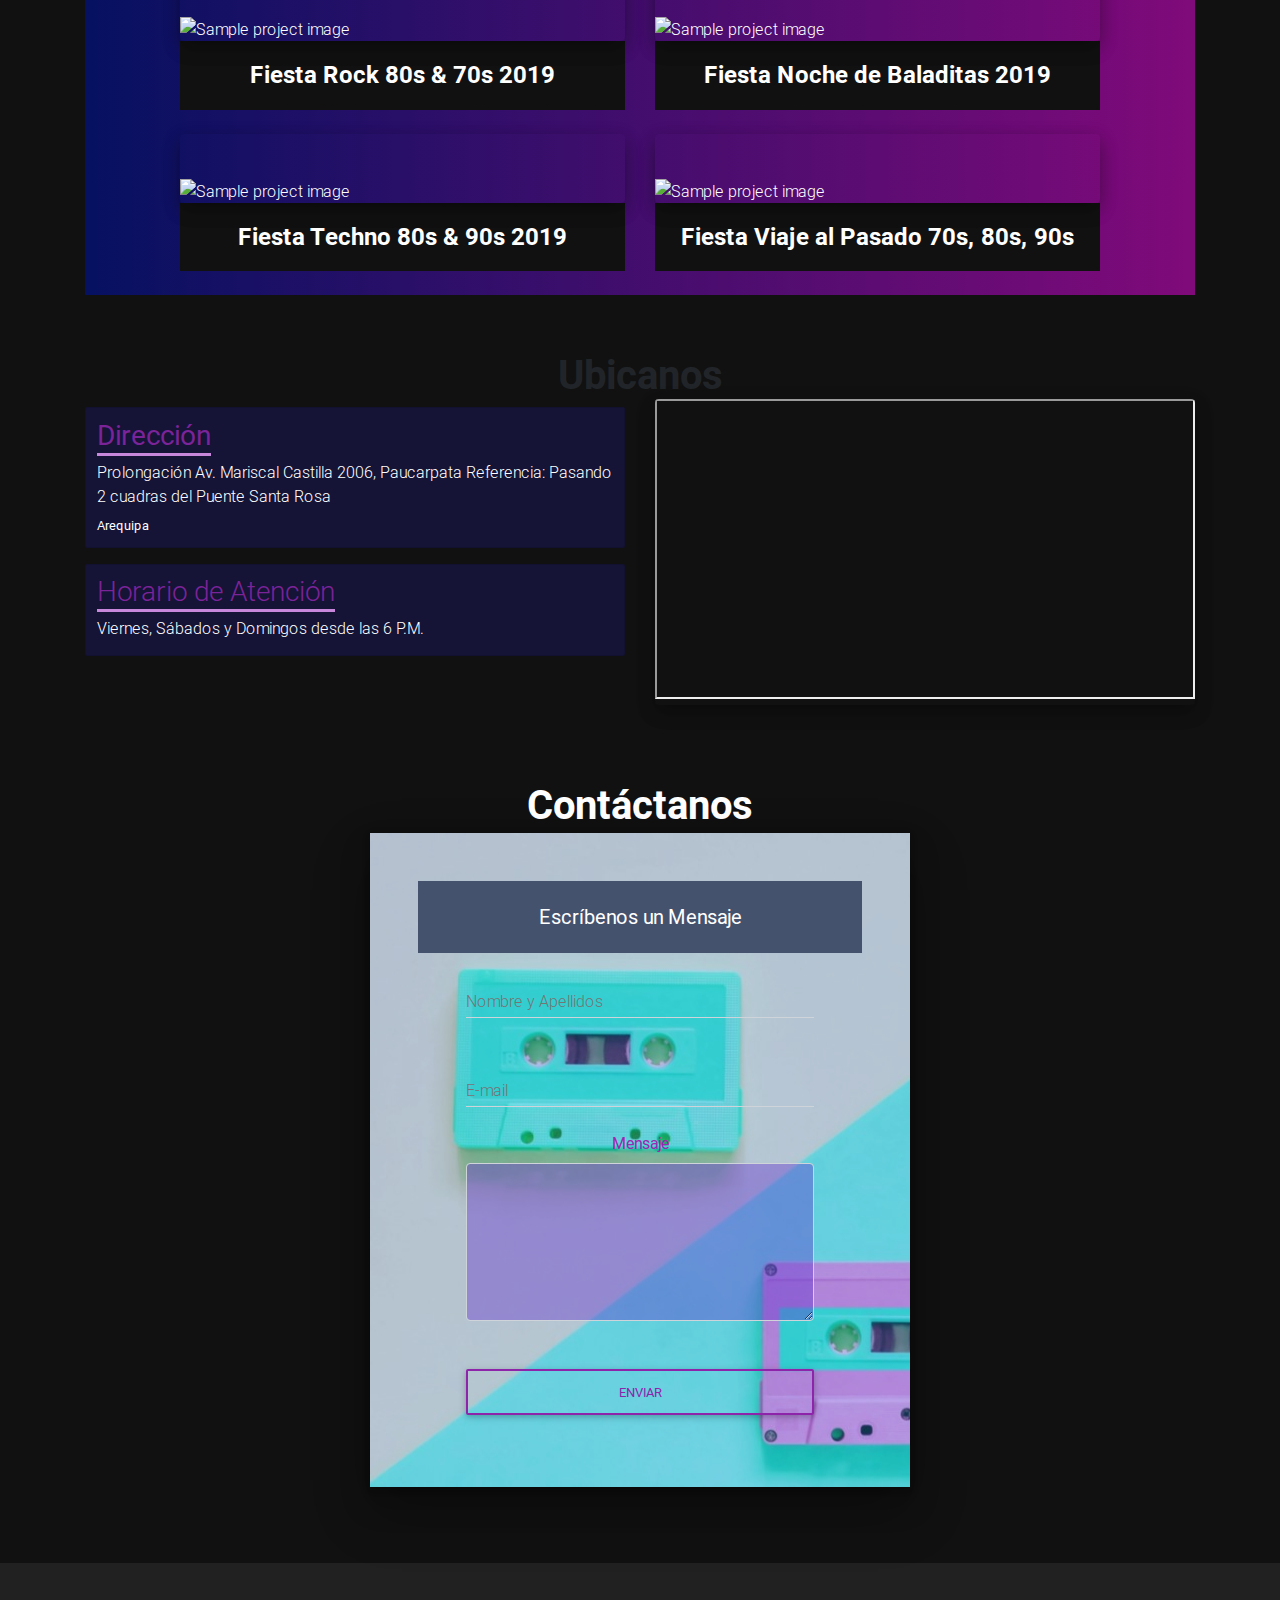
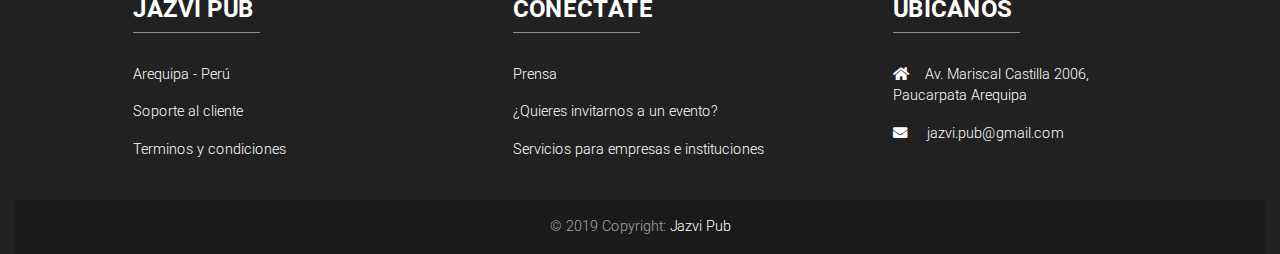
==== commit 11a571bb: "Revisiones termninadas" ====
--- a/index.html
+++ b/index.html
@@ -18,7 +18,7 @@
   <script src="./../js/maps.js"></script>
 </head>
 
-<body>
+<body class="smooth-scroll">
   <header>
     <div class="social">
       <div id="facebook" class="mb-3">
@@ -37,7 +37,7 @@
       </div>
 
       <div id="whatsapp" class="mb-3">
-        <a href="https://api.whatsapp.com/send?phone= 51922203056&text=Buenas,%20quiero%20informacion" target="_blank">
+        <a href="https://api.whatsapp.com/send?phone=51922203056&text=Buenas,%20quiero%20informacion" target="_blank">
           <i class="fab fa-whatsapp"></i>
         </a>
       </div>
@@ -47,7 +47,7 @@
     <nav class="navbar navbar-expand-lg scrolling-navbar navbar-dark z-depth-0 fixed-top">
       <a class="navbar-brand" href="#">
         <!-- imagen -->
-        <img src="./img/logojazvi.png" height="35" class="animated bounce infinite">
+        <img src="./img/logojazvi.png" height="35" >
         <!-- imagen -->
       </a>
       <button class="navbar-toggler" type="button" data-toggle="collapse" data-target="#navbarSupportedContent-4"
@@ -72,7 +72,7 @@
             </a>
           </li>
           <li class="nav-item">
-            <a class="nav-link" href="">
+            <a class="nav-link" href="#test1">
               Ubicanos
             </a>
           </li>
@@ -84,11 +84,12 @@
 
       <div class="row">
         <div class="col-md-6">
-          <div class="d-flex flex-column justify-content-center align-items-center h-100 wow slideInLeft slow"
-            id="introJazvi">
-            <h1 class="heading display-2">Jazvi Pub</h1>
-            <h3 class="subheading font-weight-bold text-center">"El lugar perfecto para volver a escuchar y recordar
-              aquellas canciones que marcaron tu vida"</h3>
+
+          <div class="d-flex flex-column justify-content-center align-items-center h-100 wow slideInLeft slow">
+            <h1 class="heading display-3">Jazvi Pub</h1>
+            <h2 class="subheading font-weight-bold text-center display-5 mb-3">"El lugar perfecto para volver a escuchar
+              y recordar
+              aquellas canciones que marcaron tu vida"</h2>
             <!-- <div class="list-group">
               <a href="#" class="list-group-item list-group-item-action flex-column align-items-start">
                 <div class="d-flex w-100 justify-content-between">
@@ -120,11 +121,11 @@
   </header>
 
   <main class="container mb-5 mt-5">
-    <section class="bienvenidos mb-5">
+    <section class="bienvenidos mb-5 white-text">
       <div class="wow slideInUp">
 
-        <h3 class="h1-responsive font-weight-bold my-5 text-center">Bienvenido</h3>
-        <p class="w-responsive mx-auto text-justify">
+        <h3 class="h1-responsive font-weight-bold my-5 text-center ">Bienvenido</h3>
+        <p class="w-responsive mx-auto text-justify ">
           En Jazvi Pub, no somos de modas pasajeras, nuestro estilo principalmente se inspira en la música rock, pop,
           techno, new wave, merengue, reggae, etc. Éstas tendencias son una parte de nuestra naturaleza y por la que
           queremos ser identificados, tenemos todas aquellas canciones que en algún momento deseabas grabar en tu
@@ -149,10 +150,10 @@
 
     <!-- carousel eventos -->
     <div id="eventos">
-      <section>
+      <section class="white-text">
         <div class="wow slideInUp slow">
-          <h1 class="text-center"><i class="fas fa-calendar-day"></i> Nuestros Eventos</h1>
-          <p class="white-text w-responsive mx-auto text-justify">
+          <h1 class="text-center  "><i class="fas fa-calendar-day"></i> Nuestros Eventos</h1>
+          <p class=" w-responsive mx-auto text-justify">
             Te invitamos a disfrutar de toda aquella música que fue parte de tu juventud de tus grandes artistas
             favoritos. No faltes a esta cita con los éxitos que ya conoces, entérate sobre cada uno de nuestros eventos
             y no te pierdas de la próxima fecha, visita nuestras redes sociales: Jazvi Pub.
@@ -187,19 +188,24 @@
                 <div class="col-md-4">
                   <div class="card mb-2">
                     <img class="card-img-top"
-                      src="./img/EVENTOS.jpg"
-                      alt="Nuestros Eventos">
+                      src="https://mdbootstrap.com/img/Photos/Horizontal/Nature/4-col/img%20(34).jpg"
+                      alt="Card image cap">
+                    <div class="card-body">
+                      <h4 class="card-title">Nuestras Fiestas</h4>
+                      <p class="card-text">Revisa a continuación la temática de nuestros eventos, te traemos esta
+                        variedad según tu preferencia todos inician desde las 6 p.m.</p>
+                    </div>
                   </div>
                 </div>
 
                 <div class="col-md-4">
                   <div class="card mb-2">
                     <img class="card-img-top"
-                      src="./img/FIESTA-ROCK.jpg"
-                      alt="Fiesta Rock 70s y 80s">
+                      src="https://mdbootstrap.com/img/Photos/Horizontal/Nature/4-col/img%20(18).jpg"
+                      alt="Card image cap">
                     <div class="card-body">
                       <h4 class="card-title">Fiesta Rock 70s & 80s</h4>
-                      <p class="card-text">Disfruta de los éxitos de aquellos artistas y grupos más destacados del rock,
+                      <p class="card-text">Disfruta de los mejores éxitos los más destacados artistas y grupos del rock,
                         pop, disco, new wave, hard rock y más, en una noche llena de diversión.</p>
                     </div>
                   </div>
@@ -208,8 +214,8 @@
                 <div class="col-md-4">
                   <div class="card mb-2">
                     <img class="card-img-top"
-                      src="./img/FIESTA-TECHNO.jpg"
-                      alt="Fiesta Techno 80s y 90s">
+                      src="https://mdbootstrap.com/img/Photos/Horizontal/Nature/4-col/img%20(35).jpg"
+                      alt="Card image cap">
                     <div class="card-body">
                       <h4 class="card-title">Fiesta Techno 80s & 90s</h4>
                       <p class="card-text">Una noche llena de aquellos hits de los ritmos italo, techno dance, reggae,
@@ -227,8 +233,8 @@
                 <div class="col-md-4">
                   <div class="card mb-2">
                     <img class="card-img-top"
-                      src="./img/viaje-pasado.jpg"
-                      alt="Fiesta Viaje al Pasado">
+                      src="https://mdbootstrap.com/img/Photos/Horizontal/City/4-col/img%20(60).jpg"
+                      alt="Card image cap">
                     <div class="card-body">
                       <h4 class="card-title">Fiesta Viaje al Pasado</h4>
                       <p class="card-text">Una selección de música variada de los 70s, 80s y 90s con lo mejor del
@@ -240,8 +246,8 @@
                 <div class="col-md-4">
                   <div class="card mb-2">
                     <img class="card-img-top"
-                      src="./img/FIESTA-BALADAS.jpg"
-                      alt="Fiesta Noche de Baladitas">
+                      src="https://mdbootstrap.com/img/Photos/Horizontal/City/4-col/img%20(47).jpg"
+                      alt="Card image cap">
                     <div class="card-body">
                       <h4 class="card-title">Noche de Baladitas</h4>
                       <p class="card-text">Una cita con aquellos lentos en inglés y español de los 70s & 80s que
@@ -251,12 +257,17 @@
                 </div>
 
                 <div class="col-md-4">
-                      <div class="card mb-2">
-                        <img class="card-img-top"
-                          src="./img/EVENTOS3.jpg"
-                          alt="Nuestros Eventos">
-                      </div>
-                    </div>
+                  <div class="card mb-2">
+                    <img class="card-img-top"
+                      src="https://mdbootstrap.com/img/Photos/Horizontal/City/4-col/img%20(48).jpg"
+                      alt="Card image cap">
+                    <div class="card-body">
+                      <h4 class="card-title">¿Próximo evento?</h4>
+                      <p class="card-text">Visita nuestras Redes Sociales y entérate de la próxima fecha</p>
+                      <br>
+                    </div>
+                  </div>
+                </div>
               </div>
             </div>
             <!--/.Second slide-->
@@ -267,10 +278,10 @@
         <!--/.Carousel Wrapper-->
       </section>
       <br>
-      <section>
+      <section class="white-text">
         <div class="wow slideInUp slow mb-5">
           <h1 class="text-center"><i class="fas fa-camera-retro"></i> Galería</h1>
-          <p class="white-text w-responsive mx-auto text-center">
+          <p class="w-responsive mx-auto text-center">
             Puedes encontrar las fotos de eventos pasados y de nuestro local aquí:
           </p>
         </div>
@@ -336,12 +347,12 @@
     <!-- fin carousel eventos -->
     <br>
     <!-- ubicanos -->
-    <section id="ubicanos">
+    <section id="ubicanos test">
       <!-- maps -->
-      <h3 class="h1-responsive font-weight-bold my-0"><strong>Ubícanos</strong></h3>
-      <div class="row justify-content-center mt-0">
-        <div class="col-md-6 col-xl-6 mb-2 wow slideInUp">
-          <div class="list-group mb-2 mt-2">
+      <h3 class="h1-responsive font-weight-bold my-0 text-center">Ubicanos</h3>
+      <div class="row  justify-content-center mt-0">
+        <div class="col-md-6 col-xl-6 mb-4 ">
+          <div class="list-group mb-3 mt-2 wow slideInLeft slow">
             <a href="#" class="list-group-item list-group-item-action flex-column align-items-start">
               <div class="d-flex w-100 justify-content-between">
                 <h3 class="cardtitle mb-1"><strong>Dirección</strong></h3>
@@ -353,7 +364,7 @@
               <small>Arequipa</small>
             </a>
           </div>
-          <div class="list-group">
+          <div class="list-group wow slideInLeft slow ">
             <a href="#" class="list-group-item list-group-item-action flex-column align-items-start">
               <div class="d-flex w-100 justify-content-between">
                 <h3 class="cardtitle mb-1">Horario de Atención</h3>
@@ -365,7 +376,7 @@
           </div>
         </div>
 
-        <div class="col-md-6 col-xl-6 mb-4 wow slideInUp">
+        <div class="col-md-6 col-xl-6 mb-4 wow slideInRight">
           <div class="view overlay zoom rounded z-depth-2">
             <iframe
               src="https://www.google.com/maps/embed?pb=!1m18!1m12!1m3!1d3827.2498462004814!2d-71.504624885137!3d-16.412132588669866!2m3!1f0!2f0!3f0!3m2!1i1024!2i768!4f13.1!3m3!1m2!1s0x91424b0d5c30e1bd%3A0xc62e15eada7e3e8e!2sJazvi+Pub!5e0!3m2!1ses-419!2spe!4v1562599327099!5m2!1ses-419!2spe"
--- a/css/style.css
+++ b/css/style.css
@@ -39,14 +39,14 @@
   margin-right: 20%;
   margin-bottom: 6rem;
 }
-.wow{
+/* .wow{
   color: rgb(255, 255, 255); 
   margin-top: 10%;
   /* A PRUEBA ESTE FONDO*/
   /* background: #5C258D;  
 background: -webkit-linear-gradient(to right, #4389A2, #5C258D);  
 background: linear-gradient(to right, #4389A2, #5C258D);  */
-}
+
 body{
   background-color: #111111
 }
@@ -101,4 +101,14 @@
 .cardContacto{
   background-image: url('./../img/cassete.jpg');
   color: #3c00c8;
+}
+
+
+#test1::before,
+#test2::before {
+  display: block;
+  content: " ";
+  margin-top: -65px;
+  height: 65px;
+  visibility: hidden;
 }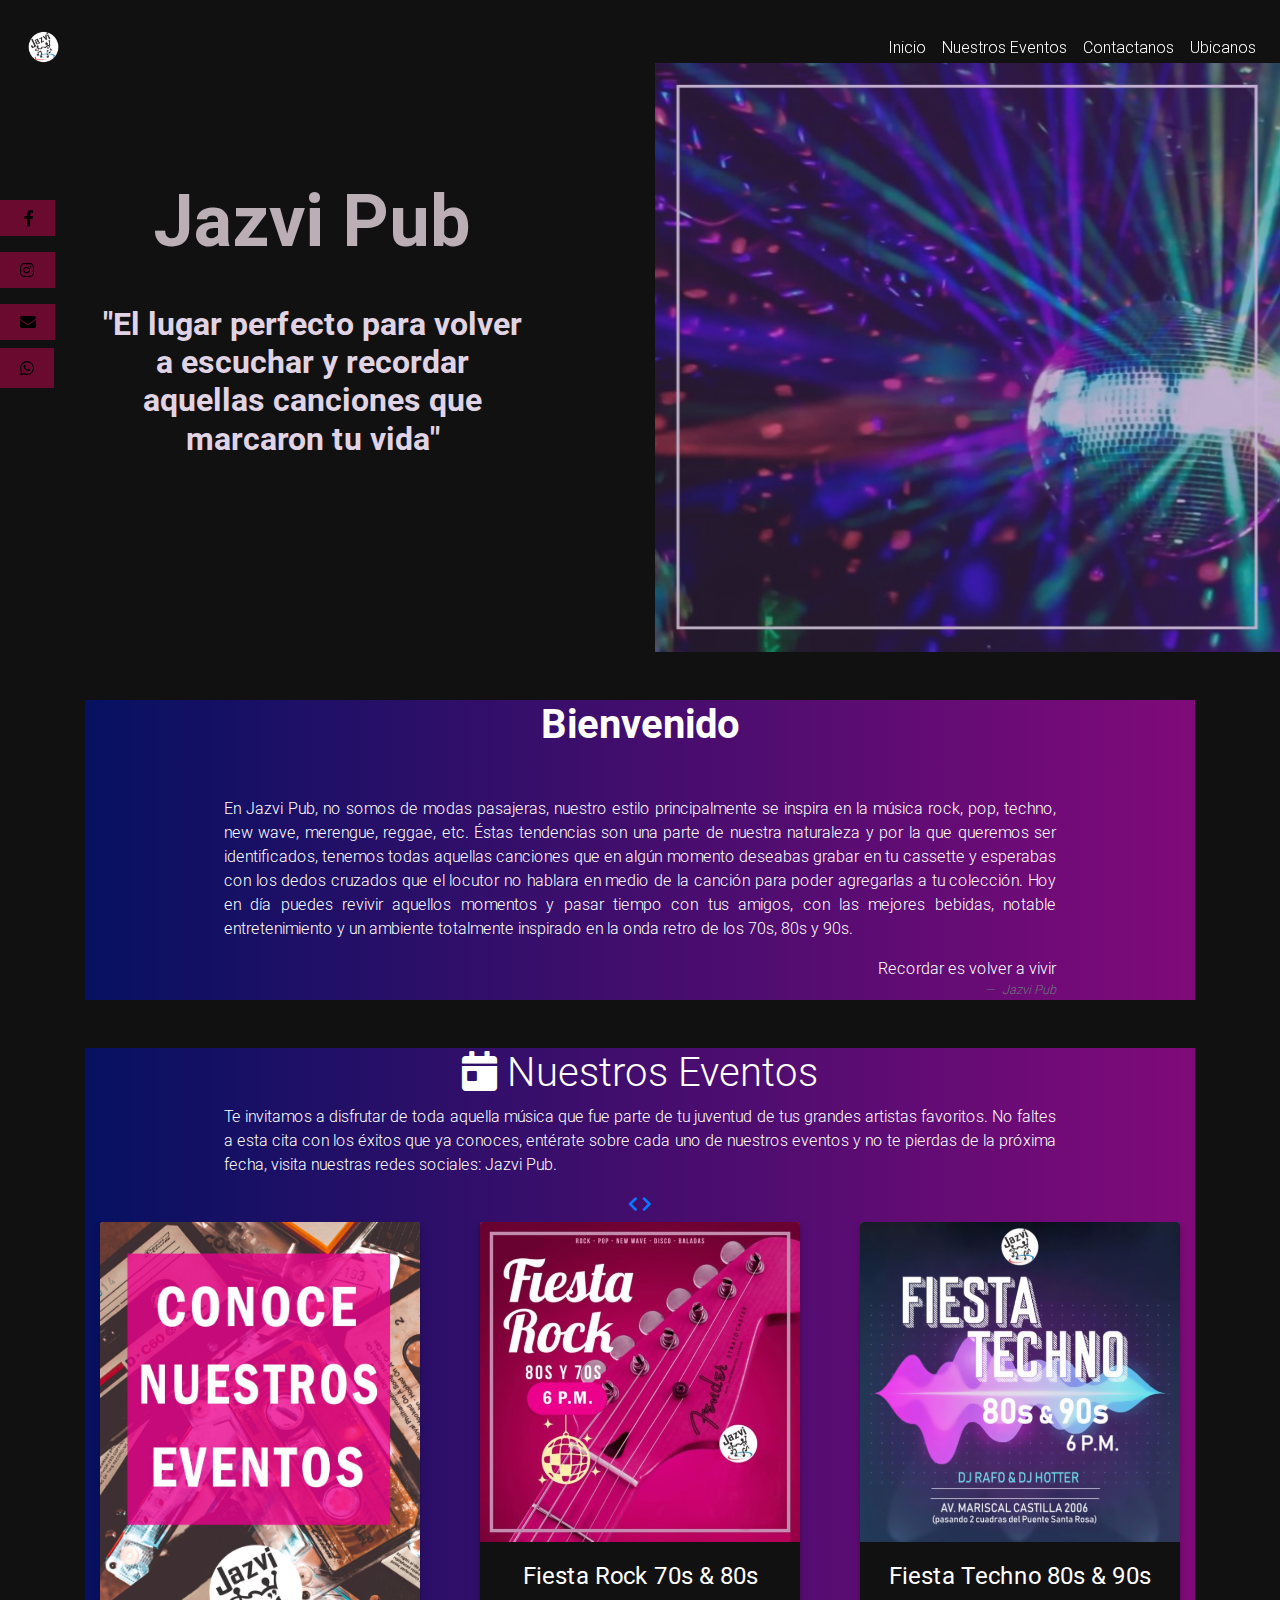
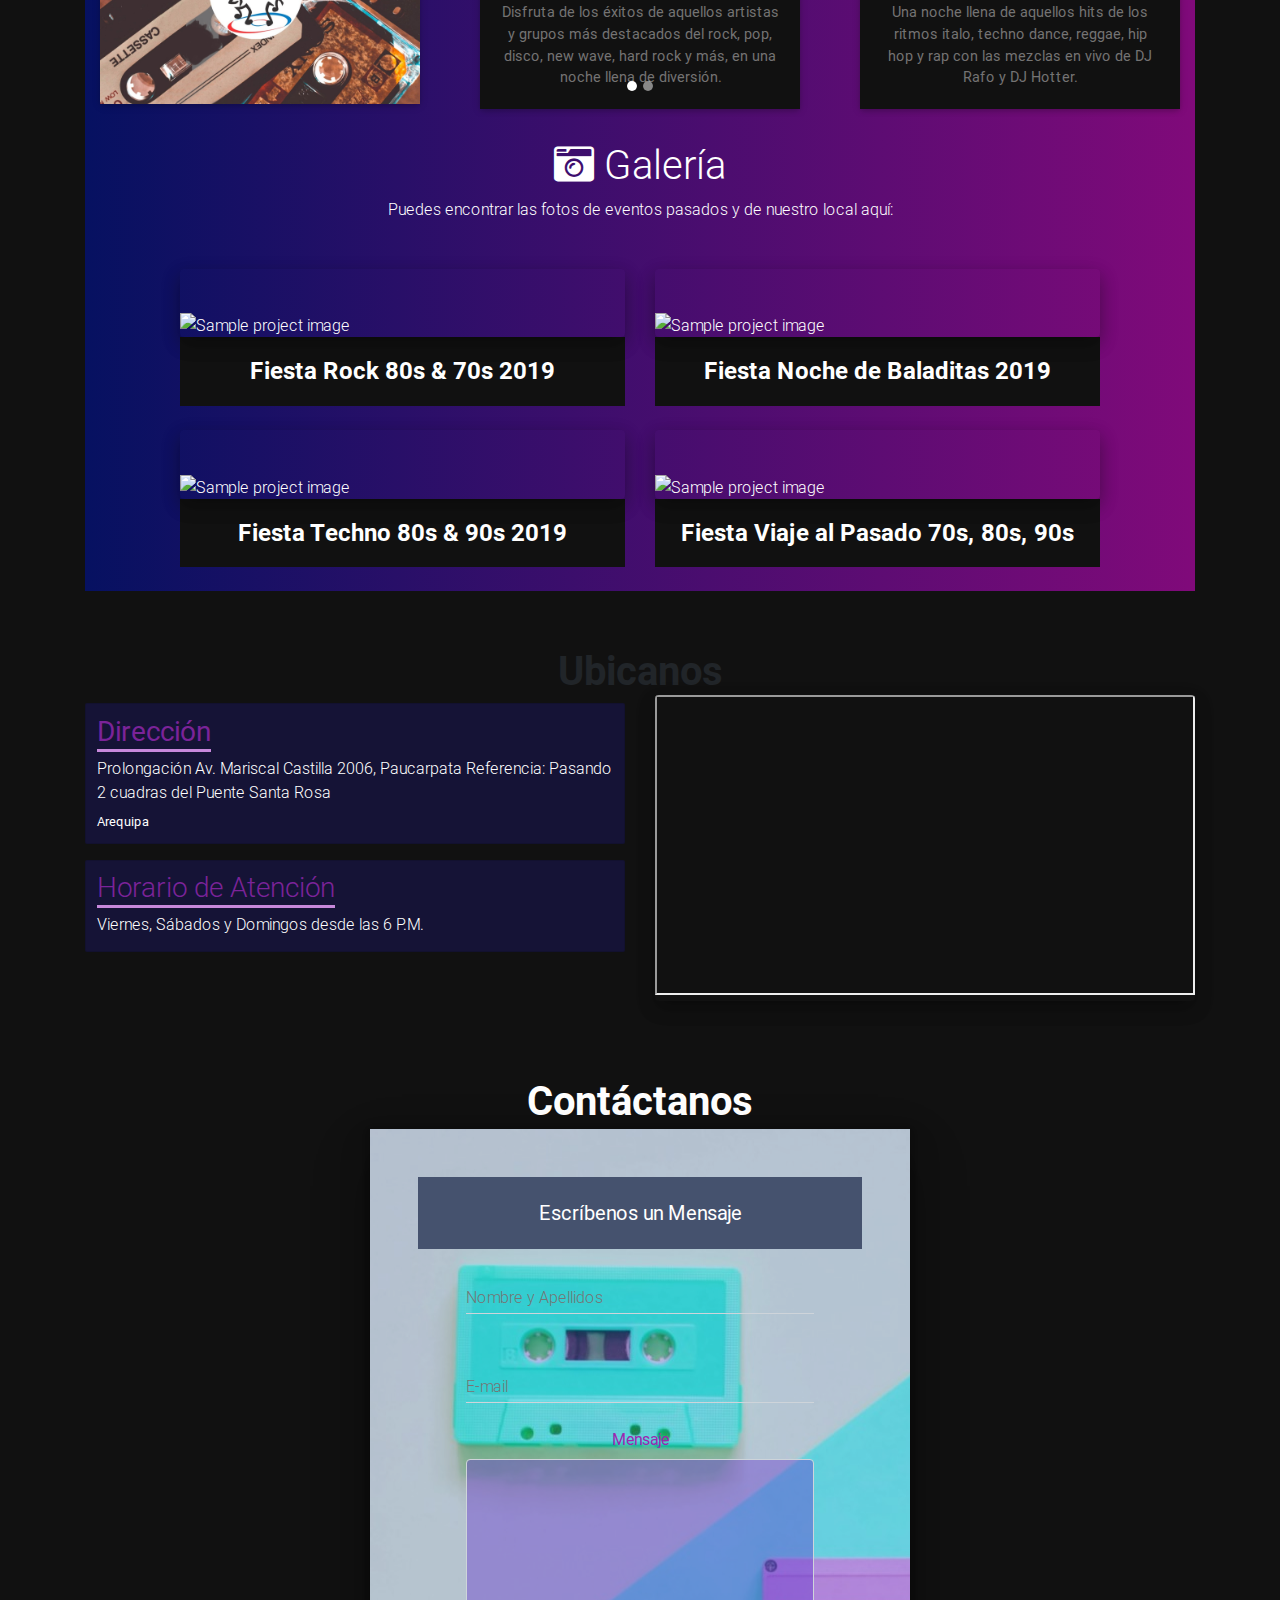
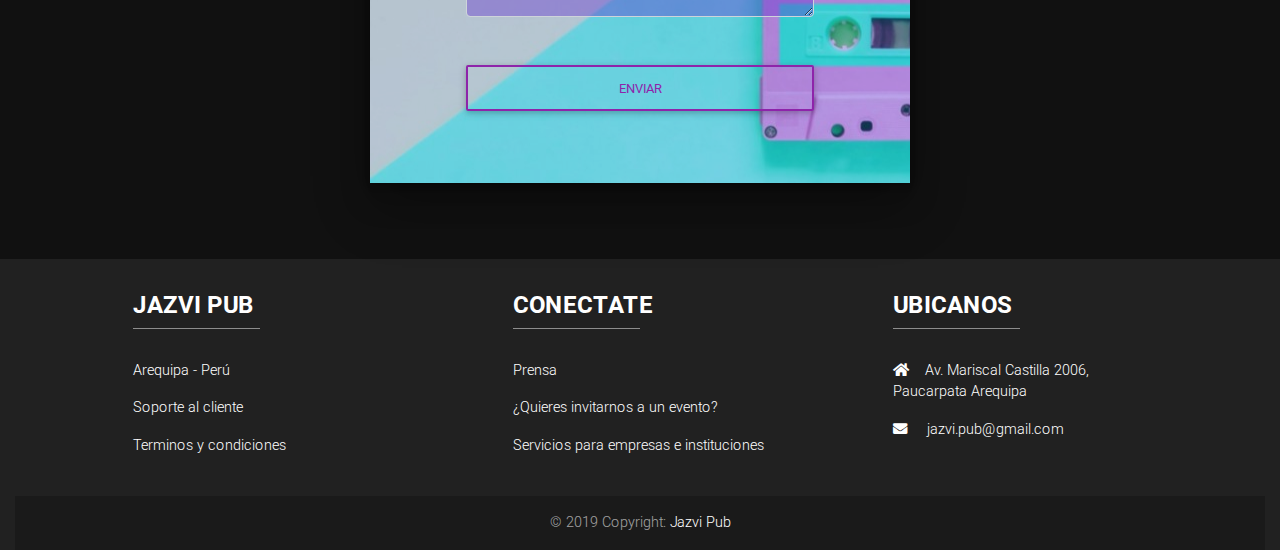
==== commit bbe911dc: "Merge branch 'master' of https://github.com/Davaria/Jazvi-Pub" ====
--- a/index.html
+++ b/index.html
@@ -188,24 +188,19 @@
                 <div class="col-md-4">
                   <div class="card mb-2">
                     <img class="card-img-top"
-                      src="https://mdbootstrap.com/img/Photos/Horizontal/Nature/4-col/img%20(34).jpg"
-                      alt="Card image cap">
-                    <div class="card-body">
-                      <h4 class="card-title">Nuestras Fiestas</h4>
-                      <p class="card-text">Revisa a continuación la temática de nuestros eventos, te traemos esta
-                        variedad según tu preferencia todos inician desde las 6 p.m.</p>
-                    </div>
+                      src="./img/EVENTOS.jpg"
+                      alt="Nuestros Eventos">
                   </div>
                 </div>
 
                 <div class="col-md-4">
                   <div class="card mb-2">
                     <img class="card-img-top"
-                      src="https://mdbootstrap.com/img/Photos/Horizontal/Nature/4-col/img%20(18).jpg"
-                      alt="Card image cap">
+                      src="./img/FIESTA-ROCK.jpg"
+                      alt="Fiesta Rock 70s y 80s">
                     <div class="card-body">
                       <h4 class="card-title">Fiesta Rock 70s & 80s</h4>
-                      <p class="card-text">Disfruta de los mejores éxitos los más destacados artistas y grupos del rock,
+                      <p class="card-text">Disfruta de los éxitos de aquellos artistas y grupos más destacados del rock,
                         pop, disco, new wave, hard rock y más, en una noche llena de diversión.</p>
                     </div>
                   </div>
@@ -214,8 +209,8 @@
                 <div class="col-md-4">
                   <div class="card mb-2">
                     <img class="card-img-top"
-                      src="https://mdbootstrap.com/img/Photos/Horizontal/Nature/4-col/img%20(35).jpg"
-                      alt="Card image cap">
+                      src="./img/FIESTA-TECHNO.jpg"
+                      alt="Fiesta Techno 80s y 90s">
                     <div class="card-body">
                       <h4 class="card-title">Fiesta Techno 80s & 90s</h4>
                       <p class="card-text">Una noche llena de aquellos hits de los ritmos italo, techno dance, reggae,
@@ -233,8 +228,8 @@
                 <div class="col-md-4">
                   <div class="card mb-2">
                     <img class="card-img-top"
-                      src="https://mdbootstrap.com/img/Photos/Horizontal/City/4-col/img%20(60).jpg"
-                      alt="Card image cap">
+                      src="./img/viaje-pasado.jpg"
+                      alt="Fiesta Viaje al Pasado">
                     <div class="card-body">
                       <h4 class="card-title">Fiesta Viaje al Pasado</h4>
                       <p class="card-text">Una selección de música variada de los 70s, 80s y 90s con lo mejor del
@@ -246,8 +241,8 @@
                 <div class="col-md-4">
                   <div class="card mb-2">
                     <img class="card-img-top"
-                      src="https://mdbootstrap.com/img/Photos/Horizontal/City/4-col/img%20(47).jpg"
-                      alt="Card image cap">
+                      src="./img/FIESTA-BALADAS.jpg"
+                      alt="Fiesta Noche de Baladitas">
                     <div class="card-body">
                       <h4 class="card-title">Noche de Baladitas</h4>
                       <p class="card-text">Una cita con aquellos lentos en inglés y español de los 70s & 80s que
@@ -257,17 +252,12 @@
                 </div>
 
                 <div class="col-md-4">
-                  <div class="card mb-2">
-                    <img class="card-img-top"
-                      src="https://mdbootstrap.com/img/Photos/Horizontal/City/4-col/img%20(48).jpg"
-                      alt="Card image cap">
-                    <div class="card-body">
-                      <h4 class="card-title">¿Próximo evento?</h4>
-                      <p class="card-text">Visita nuestras Redes Sociales y entérate de la próxima fecha</p>
-                      <br>
-                    </div>
-                  </div>
-                </div>
+                      <div class="card mb-2">
+                        <img class="card-img-top"
+                          src="./img/EVENTOS3.jpg"
+                          alt="Nuestros Eventos">
+                      </div>
+                    </div>
               </div>
             </div>
             <!--/.Second slide-->
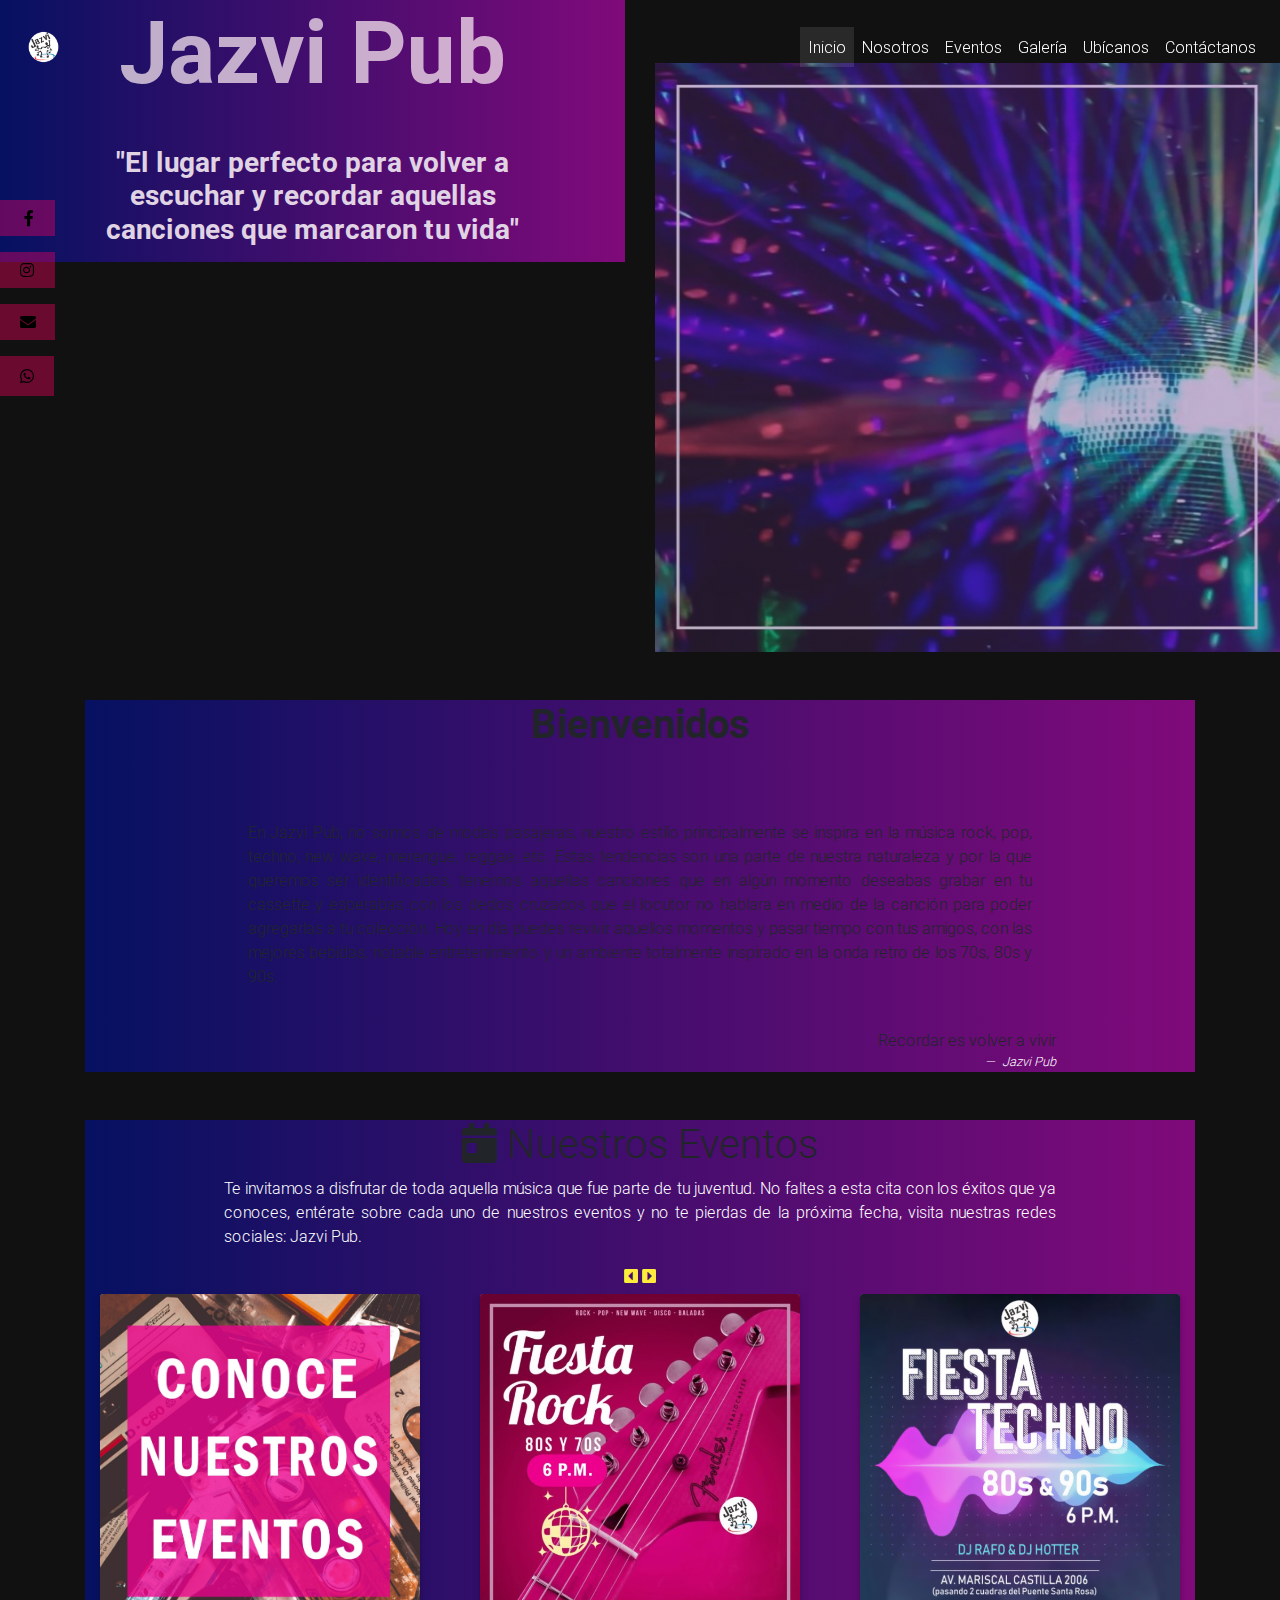
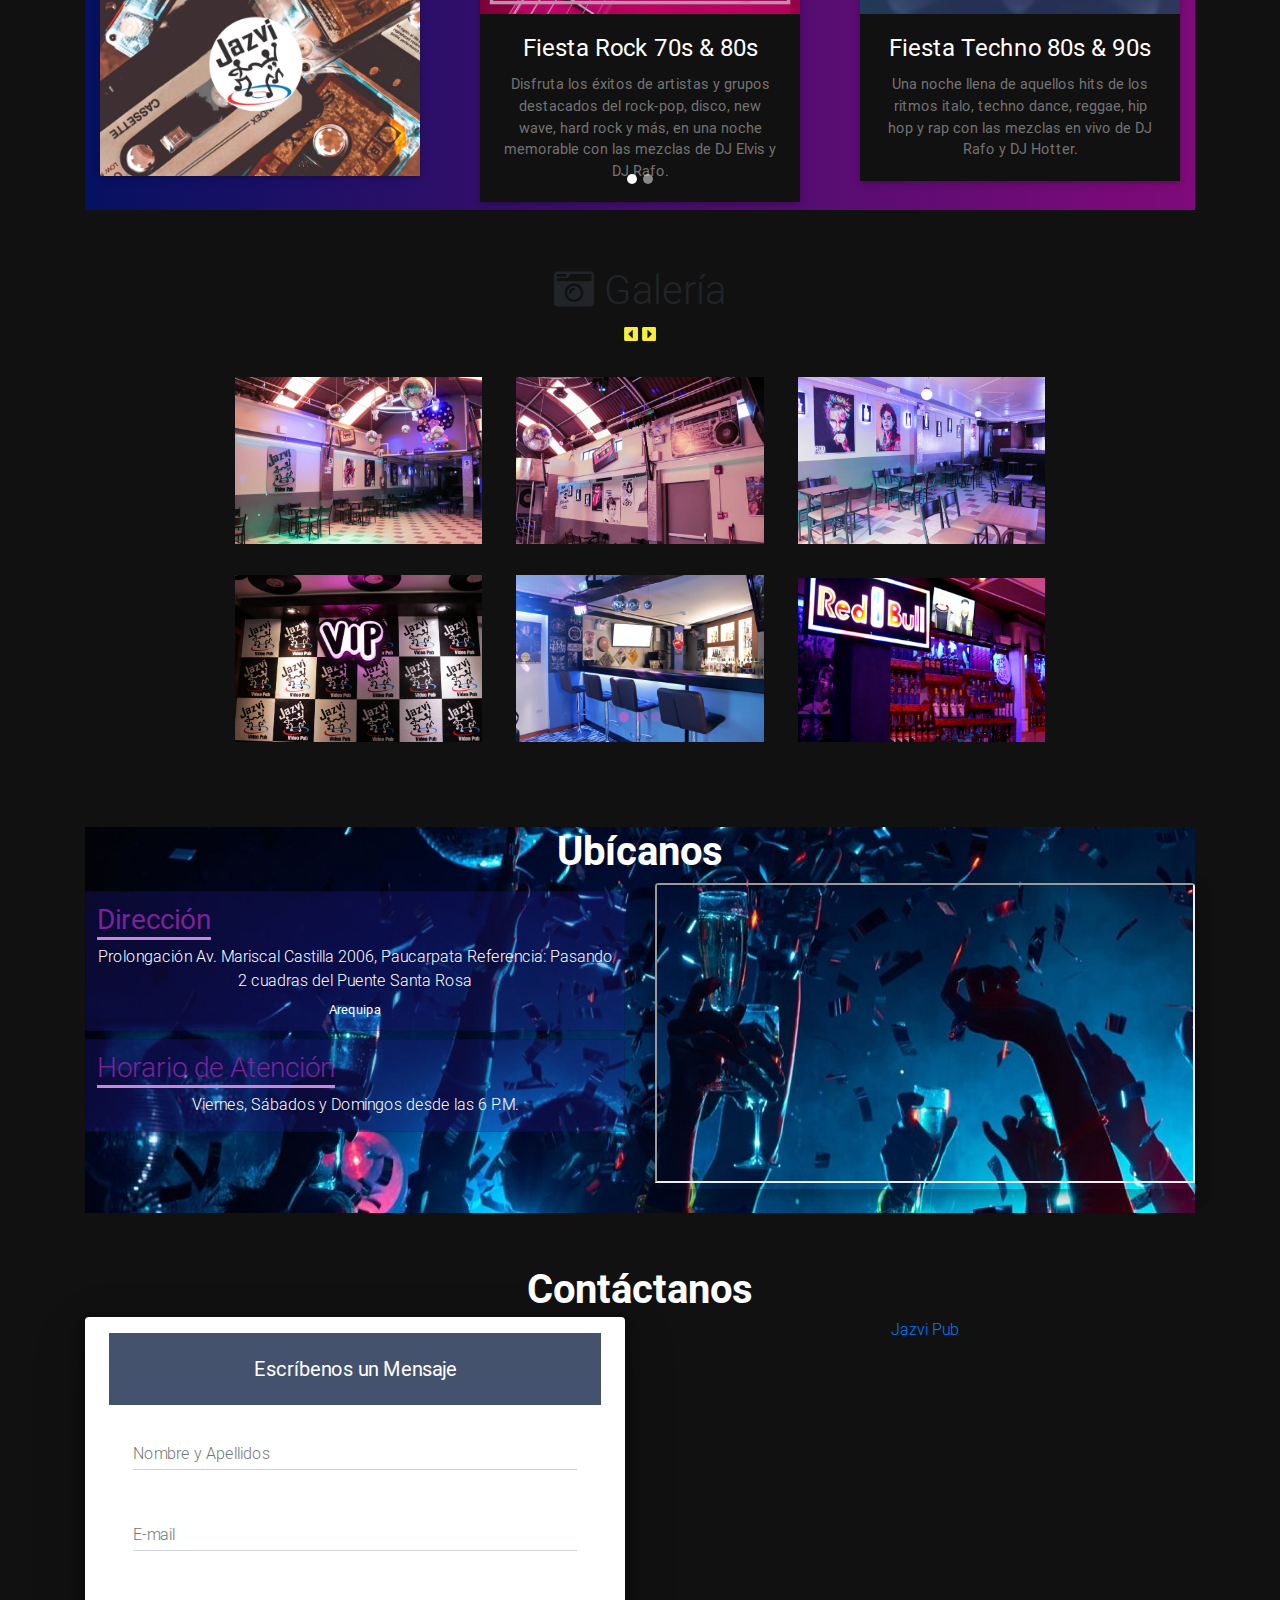
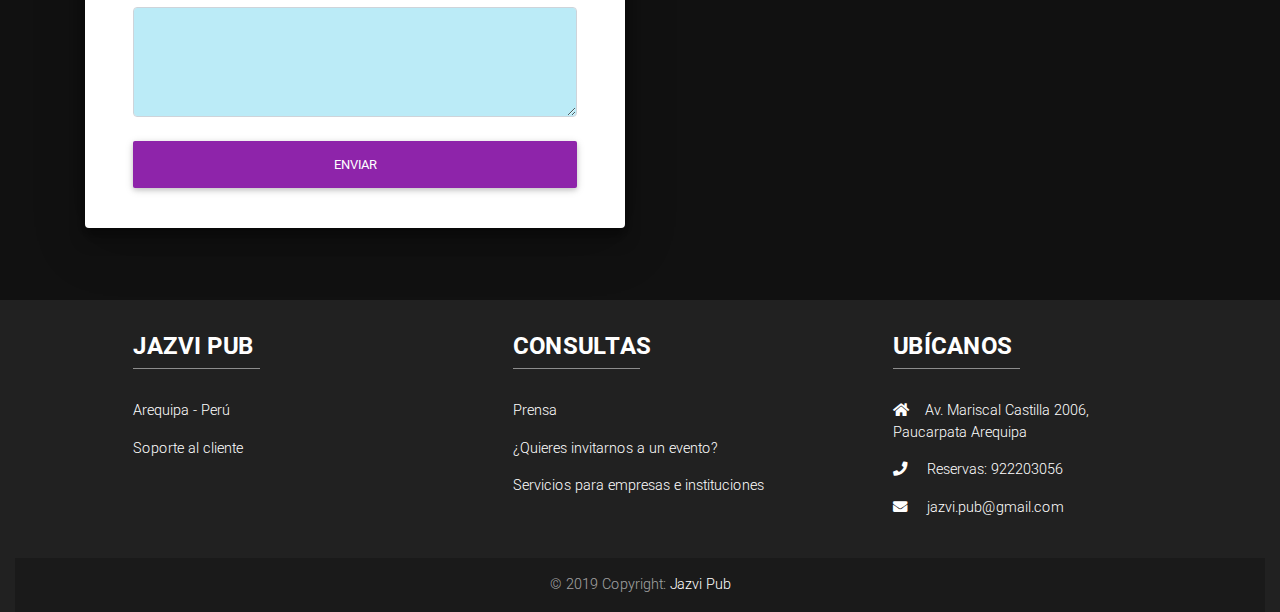
==== commit 92b37cf0: "Nueva galeria, posts Fascebook, scrolling, estilos" ====
--- a/index.html
+++ b/index.html
@@ -16,81 +16,95 @@
   <link href="./css/style.css" rel="stylesheet">
   <link rel="stylesheet" href="./css/social.css">
   <script src="./../js/maps.js"></script>
+  <!-- galeria -->
+  <link rel="stylesheet" href="https://cdnjs.cloudflare.com/ajax/libs/magnific-popup.js/1.1.0/magnific-popup.min.css"
+    integrity="sha256-PZLhE6wwMbg4AB3d35ZdBF9HD/dI/y4RazA3iRDurss=" crossorigin="anonymous" />
 </head>
 
-<body class="smooth-scroll">
-  <header>
-    <div class="social">
-      <div id="facebook" class="mb-3">
-        <a href="https://web.facebook.com/JazviPub" target="_blank"><i class="fab fa-facebook-f"></i></a>
+<body>
+  <div id="contenedor">
+    <header>
+      <div class="social">
+        <div id="facebook" class="mb-3">
+          <a href="https://web.facebook.com/JazviPub" target="_blank"><i class="fab fa-facebook-f"></i></a>
+        </div>
+
+        <div id="instagram" class="mb-3">
+          <a href="https://www.instagram.com/jazvipub?!gshid=1pphrgoebl7mg" target="_blank"><i
+              class="fab fa-instagram"></i></a>
+        </div>
+
+        <div id="contact" class="mb-4">
+          <a href="./pages/contactanos.html">
+            <i class="fa fa-envelope"></i>
+          </a>
+        </div>
+
+        <div id="whatsapp" class="mb-3">
+          <a href="https://api.whatsapp.com/send?phone= 51922203056&text=Buenas,%20quiero%20informacion"
+            target="_blank">
+            <i class="fab fa-whatsapp"></i>
+          </a>
+        </div>
+
       </div>
 
-      <div id="instagram" class="mb-3">
-        <a href="https://www.instagram.com/jazvipub?!gshid=1pphrgoebl7mg" target="_blank"><i
-            class="fab fa-instagram"></i></a>
-      </div>
-
-      <div id="contact" class="mb-3">
-        <a href="./pages/contactanos.html">
-          <i class="fa fa-envelope"></i>
+      <nav class="navbar navbar-expand-lg scrolling-navbar navbar-dark z-depth-0 fixed-top">
+        <a class="navbar-brand" href="#">
+          <!-- imagen -->
+          <img src="./img/logojazvi.png" height="35" class="animated bounce infinite">
+          <!-- imagen -->
         </a>
-      </div>
-
-      <div id="whatsapp" class="mb-3">
-        <a href="https://api.whatsapp.com/send?phone=51922203056&text=Buenas,%20quiero%20informacion" target="_blank">
-          <i class="fab fa-whatsapp"></i>
-        </a>
-      </div>
-
-    </div>
-
-    <nav class="navbar navbar-expand-lg scrolling-navbar navbar-dark z-depth-0 fixed-top">
-      <a class="navbar-brand" href="#">
-        <!-- imagen -->
-        <img src="./img/logojazvi.png" height="35" >
-        <!-- imagen -->
-      </a>
-      <button class="navbar-toggler" type="button" data-toggle="collapse" data-target="#navbarSupportedContent-4"
-        aria-controls="navbarSupportedContent-4" aria-expanded="false" aria-label="Toggle navigation">
-        <span class="navbar-toggler-icon"></span>
-      </button>
-      <div class="collapse navbar-collapse" id="navbarSupportedContent-4">
-        <ul class="navbar-nav ml-auto">
-          <li class="nav-item">
-            <a class="nav-link" href="#">
-              Inicio
-            </a>
-          </li>
-          <li class="nav-item">
-            <a class="nav-link" href="">
-              Nuestros Eventos
-            </a>
-          </li>
-          <li class="nav-item">
-            <a class="nav-link" href="">
-              Contactanos
-            </a>
-          </li>
-          <li class="nav-item">
-            <a class="nav-link" href="#test1">
-              Ubicanos
-            </a>
-          </li>
-        </ul>
-      </div>
-    </nav>
-
-    <section class="view">
-
-      <div class="row">
-        <div class="col-md-6">
-
-          <div class="d-flex flex-column justify-content-center align-items-center h-100 wow slideInLeft slow">
-            <h1 class="heading display-3">Jazvi Pub</h1>
-            <h2 class="subheading font-weight-bold text-center display-5 mb-3">"El lugar perfecto para volver a escuchar
-              y recordar
-              aquellas canciones que marcaron tu vida"</h2>
-            <!-- <div class="list-group">
+        <button class="navbar-toggler" type="button" data-toggle="collapse" data-target="#navbarSupportedContent-4"
+          aria-controls="navbarSupportedContent-4" aria-expanded="false" aria-label="Toggle navigation">
+          <span class="navbar-toggler-icon"></span>
+        </button>
+        <div class="collapse navbar-collapse" id="navbarSupportedContent-4">
+          <ul class="navbar-nav ml-auto">
+            <li class="nav-item active">
+              <a class="nav-link scroll" href="#inicio">
+                Inicio
+              </a>
+            </li>
+            <li class="nav-item">
+              <a class="nav-link scroll" href="#bienvenido">
+                Nosotros
+              </a>
+            </li>
+            <li class="nav-item">
+              <a class="nav-link scroll" href="#eventos">
+                Eventos
+              </a>
+            </li>
+            <li class="nav-item">
+              <a class="nav-link scroll" href="#galeria">
+                Galería
+              </a>
+            </li>
+            <li class="nav-item">
+              <a class="nav-link scroll" href="#ubicanos">
+                Ubícanos
+              </a>
+            </li>
+            <li class="nav-item">
+              <a class="nav-link scroll" href="#contactanos">
+                Contáctanos
+              </a>
+            </li>
+          </ul>
+        </div>
+      </nav>
+
+      <section class="view" id="inicio">
+
+        <div class="row">
+          <div class="col-md-6">
+            <div class="d-flex flex-column justify-content-center align-items-center wow slideInLeft slow"
+              id="introJazvi">
+              <h1 class="heading display-2">Jazvi Pub</h1>
+              <h3 class="subheading font-weight-bold text-center display-6 mb-3">"El lugar perfecto para volver a escuchar y recordar
+                aquellas canciones que marcaron tu vida"</h3>
+              <!-- <div class="list-group">
               <a href="#" class="list-group-item list-group-item-action flex-column align-items-start">
                 <div class="d-flex w-100 justify-content-between">
                   <h3 class="mb-1">Horario de Atención</h3>
@@ -100,409 +114,469 @@
                 </p>
               </a>
             </div> -->
-          </div>
-        </div>
-
-        <div class="col-md-6">
-
-          <div class="view">
-            <img src="./img/discoballe.jpg" class="img-fluid"
-              alt="El lugar perfecto en Arequipa para volver a escuchar y recordar aquellas canciones que marcaron tu vida">
-            <div class="mask flex-center hm-gradient">
-            </div>
-          </div>
-
-        </div>
-
-      </div>
-
-    </section>
-
-  </header>
-
-  <main class="container mb-5 mt-5">
-    <section class="bienvenidos mb-5 white-text">
-      <div class="wow slideInUp">
-
-        <h3 class="h1-responsive font-weight-bold my-5 text-center ">Bienvenido</h3>
-        <p class="w-responsive mx-auto text-justify ">
-          En Jazvi Pub, no somos de modas pasajeras, nuestro estilo principalmente se inspira en la música rock, pop,
-          techno, new wave, merengue, reggae, etc. Éstas tendencias son una parte de nuestra naturaleza y por la que
-          queremos ser identificados, tenemos todas aquellas canciones que en algún momento deseabas grabar en tu
-          cassette y esperabas con los dedos cruzados que el locutor no hablara en medio de la canción para poder
-          agregarlas a tu colección. Hoy en día puedes revivir aquellos momentos y pasar tiempo con tus amigos, con las
-          mejores bebidas, notable entretenimiento y un ambiente totalmente inspirado en la onda retro de los 70s, 80s y
-          90s.
-
-        </p>
-        <div class="text-right  w-responsive mx-auto">
-          <spam class="mb-0">
-            Recordar es volver a vivir
-            <footer class="blockquote-footer mb-3">
-              <cite title="Jazvi Pub">
-                Jazvi Pub
-              </cite>
-            </footer>
-          </spam>
-        </div>
-      </div>
-    </section>
-
-    <!-- carousel eventos -->
-    <div id="eventos">
-      <section class="white-text">
-        <div class="wow slideInUp slow">
-          <h1 class="text-center  "><i class="fas fa-calendar-day"></i> Nuestros Eventos</h1>
-          <p class=" w-responsive mx-auto text-justify">
-            Te invitamos a disfrutar de toda aquella música que fue parte de tu juventud de tus grandes artistas
-            favoritos. No faltes a esta cita con los éxitos que ya conoces, entérate sobre cada uno de nuestros eventos
-            y no te pierdas de la próxima fecha, visita nuestras redes sociales: Jazvi Pub.
+            </div>
+          </div>
+
+          <div class="col-md-6">
+
+            <div class="view">
+              <img src="./img/discoballe.jpg" class="img-fluid w-100"
+                alt="El lugar perfecto en Arequipa para volver a escuchar y recordar aquellas canciones que marcaron tu vida">
+              <div class="mask flex-center hm-gradient">
+              </div>
+            </div>
+
+          </div>
+
+        </div>
+
+      </section>
+
+    </header>
+    <main class="container mb-5 mt-5">
+      <section class="bienvenidos mb-5" id="bienvenido">
+        <div class="wow slideInUp">
+
+          <h3 class="h1-responsive font-weight-bold my-5 text-center">Bienvenidos</h3>
+          <p class="w-responsive mx-auto text-justify p-4">
+            En Jazvi Pub, no somos de modas pasajeras, nuestro estilo principalmente se inspira en la música rock, pop,
+            techno, new wave, merengue, reggae, etc. Éstas tendencias son una parte de nuestra naturaleza y por la que
+            queremos ser identificados, tenemos aquellas canciones que en algún momento deseabas grabar en tu
+            cassette y esperabas con los dedos cruzados que el locutor no hablara en medio de la canción para poder
+            agregarlas a tu colección. Hoy en día puedes revivir aquellos momentos y pasar tiempo con tus amigos, con
+            las
+            mejores bebidas, notable entretenimiento y un ambiente totalmente inspirado en la onda retro de los 70s, 80s
+            y
+            90s.
+
           </p>
-        </div>
-        <!--Carousel Wrapper-->
-        <div id="multi-item-example" class="carousel slide carousel-fade carousel-multi-item text-center"
-          data-ride="carousel">
-
-          <!--Controls-->
-          <div class="controls-top">
-            <a class="btn-floating" href="#multi-item-example" data-slide="prev"><i class="fas fa-chevron-left"></i></a>
-            <a class="btn-floating" href="#multi-item-example" data-slide="next"><i
-                class="fas fa-chevron-right"></i></a>
-          </div>
-          <!--/.Controls-->
-
-          <!--Indicators-->
-          <ol class="carousel-indicators">
-            <li data-target="#multi-item-example" data-slide-to="0" class="active"></li>
-            <li data-target="#multi-item-example" data-slide-to="1"></li>
-
-          </ol>
-          <!--/.Indicators-->
-
-          <!--Slides-->
-          <div class="carousel-inner" role="listbox">
-
-            <!--First slide-->
-            <div class="carousel-item active">
-              <div class="card-deck">
-                <div class="col-md-4">
-                  <div class="card mb-2">
-                    <img class="card-img-top"
-                      src="./img/EVENTOS.jpg"
-                      alt="Nuestros Eventos">
-                  </div>
-                </div>
-
-                <div class="col-md-4">
-                  <div class="card mb-2">
-                    <img class="card-img-top"
-                      src="./img/FIESTA-ROCK.jpg"
-                      alt="Fiesta Rock 70s y 80s">
-                    <div class="card-body">
-                      <h4 class="card-title">Fiesta Rock 70s & 80s</h4>
-                      <p class="card-text">Disfruta de los éxitos de aquellos artistas y grupos más destacados del rock,
-                        pop, disco, new wave, hard rock y más, en una noche llena de diversión.</p>
-                    </div>
-                  </div>
-                </div>
-
-                <div class="col-md-4">
-                  <div class="card mb-2">
-                    <img class="card-img-top"
-                      src="./img/FIESTA-TECHNO.jpg"
-                      alt="Fiesta Techno 80s y 90s">
-                    <div class="card-body">
-                      <h4 class="card-title">Fiesta Techno 80s & 90s</h4>
-                      <p class="card-text">Una noche llena de aquellos hits de los ritmos italo, techno dance, reggae,
-                        hip hop y rap con las mezclas en vivo de DJ Rafo y DJ Hotter.</p>
+          <div class="text-right  w-responsive mx-auto">
+            <spam class="mb-0">
+              Recordar es volver a vivir
+              <footer class="blockquote-footer mb-3 white-text">
+                <cite title="Jazvi Pub">
+                  Jazvi Pub
+                </cite>
+              </footer>
+            </spam>
+          </div>
+        </div>
+      </section>
+
+      <!-- carousel eventos -->
+      <div>
+        <section id="eventos">
+          <div class="wow slideInUp slow">
+            <h1 class="text-center"><i class="fas fa-calendar-day"></i> Nuestros Eventos</h1>
+            <p class="white-text w-responsive mx-auto text-justify">
+              Te invitamos a disfrutar de toda aquella música que fue parte de tu juventud. No faltes a esta cita con
+              los éxitos que ya conoces, entérate sobre cada uno de nuestros eventos y no te pierdas de la próxima
+              fecha, visita nuestras redes sociales: Jazvi Pub.
+            </p>
+          </div>
+          <!--Carousel Wrapper-->
+          <div id="multi-item-example" class="carousel slide carousel-fade carousel-multi-item text-center"
+            data-ride="carousel">
+
+            <!--Controls-->
+            <div class="controls-top">
+              <a class="btn-floating yellow-text" href="#multi-item-example" data-slide="prev"><i
+                  class="fas fa-caret-square-left"></i></a>
+              <a class="btn-floating yellow-text" href="#multi-item-example" data-slide="next"><i
+                  class="fas fa-caret-square-right"></i></a>
+            </div>
+            <!--/.Controls-->
+
+            <!--Indicators-->
+            <ol class="carousel-indicators">
+              <li data-target="#multi-item-example" data-slide-to="0" class="active"></li>
+              <li data-target="#multi-item-example" data-slide-to="1"></li>
+            </ol>
+            <!--/.Indicators-->
+
+            <!--Slides-->
+            <div class="carousel-inner" role="listbox">
+
+              <!--First slide-->
+              <div class="carousel-item active">
+                <div class="card-deck">
+                  <div class="col-md-4">
+                    <div class="card mb-2">
+                      <img class="card-img-top" src="./img/EVENTOS.jpg" alt="Nuestros Eventos">
+                    </div>
+                  </div>
+
+                  <div class="col-md-4">
+                    <div class="card mb-2">
+                      <img class="card-img-top" src="./img/FIESTA-ROCK.jpg" alt="Fiesta Rock 70s y 80s">
+                      <div class="card-body">
+                        <h4 class="card-title">Fiesta Rock 70s & 80s</h4>
+                        <p class="card-text">Disfruta los éxitos de artistas y grupos destacados del rock-pop, disco, new wave, hard rock y más, en una noche memorable con las mezclas de DJ Elvis y DJ Rafo.</p>
+                      </div>
+                    </div>
+                  </div>
+
+                  <div class="col-md-4">
+                    <div class="card mb-2">
+                      <img class="card-img-top" src="./img/FIESTA-TECHNO.jpg" alt="Fiesta Techno 80s y 90s">
+                      <div class="card-body">
+                        <h4 class="card-title">Fiesta Techno 80s & 90s</h4>
+                        <p class="card-text">Una noche llena de aquellos hits de los ritmos italo, techno dance, reggae,
+                          hip hop y rap con las mezclas en vivo de DJ Rafo y DJ Hotter.</p>
+                      </div>
                     </div>
                   </div>
                 </div>
               </div>
-            </div>
-            <!--/.First slide-->
-
-            <!--Second slide-->
-            <div class="carousel-item">
-              <div class="card-deck">
-                <div class="col-md-4">
-                  <div class="card mb-2">
-                    <img class="card-img-top"
-                      src="./img/viaje-pasado.jpg"
-                      alt="Fiesta Viaje al Pasado">
-                    <div class="card-body">
-                      <h4 class="card-title">Fiesta Viaje al Pasado</h4>
-                      <p class="card-text">Una selección de música variada de los 70s, 80s y 90s con lo mejor del
-                        merengue, rock, disco, pop, techno, reggae y demás canciones de esas épocas. </p>
-                    </div>
-                  </div>
-                </div>
-
-                <div class="col-md-4">
-                  <div class="card mb-2">
-                    <img class="card-img-top"
-                      src="./img/FIESTA-BALADAS.jpg"
-                      alt="Fiesta Noche de Baladitas">
-                    <div class="card-body">
-                      <h4 class="card-title">Noche de Baladitas</h4>
-                      <p class="card-text">Una cita con aquellos lentos en inglés y español de los 70s & 80s que
-                        marcaron tu juventud, junto con un Especial de música disco</p>
-                    </div>
-                  </div>
-                </div>
-
-                <div class="col-md-4">
-                      <div class="card mb-2">
-                        <img class="card-img-top"
-                          src="./img/EVENTOS3.jpg"
-                          alt="Nuestros Eventos">
+              <!--/.First slide-->
+
+              <!--Second slide-->
+              <div class="carousel-item">
+                <div class="card-deck">
+                  <div class="col-md-4">
+                    <div class="card mb-2">
+                      <img class="card-img-top" src="./img/viaje-pasado.jpg" alt="Fiesta Viaje al Pasado">
+                      <div class="card-body">
+                        <h4 class="card-title">Fiesta Viaje al Pasado</h4>
+                        <p class="card-text">Una selección de música variada de los 70s, 80s y 90s con lo mejor del
+                          merengue, rock, disco, pop, techno, reggae y demás canciones de esas épocas. </p>
                       </div>
                     </div>
-              </div>
-            </div>
-            <!--/.Second slide-->
-          </div>
-          <!--/.Slides-->
-
-        </div>
-        <!--/.Carousel Wrapper-->
-      </section>
-      <br>
-      <section class="white-text">
-        <div class="wow slideInUp slow mb-5">
-          <h1 class="text-center"><i class="fas fa-camera-retro"></i> Galería</h1>
-          <p class="w-responsive mx-auto text-center">
-            Puedes encontrar las fotos de eventos pasados y de nuestro local aquí:
-          </p>
-        </div>
-
-        <div class="row d-flex justify-content-center">
-
-          <div class="col-md-6 col-xl-5 mb-4">
-            <div class="view overlay rounded z-depth-2 wow slideInUp slow">
-              <img src="https://placehold.it/1200x1000" class="img-fluid" alt="Sample project image">
-              <a>
-                <div class="mask rgba-white-slight"></div>
-              </a>
-            </div>
-            <div class="card-body pb-md-1 wow slideInUp slow">
-              <h4 class="font-weight-bold mb-3 text-center">Fiesta Rock 80s & 70s 2019</h4>
-            </div>
-          </div>
-
-          <div class="col-md-6 col-xl-5 mb-4">
-            <div class="view overlay rounded z-depth-2 wow slideInUp slow">
-              <img src="https://placehold.it/1200x1000" class="img-fluid" alt="Sample project image">
-              <a>
-                <div class="mask rgba-white-slight"></div>
-              </a>
-            </div>
-            <div class="card-body pb-md-1 wow slideInUp slow">
-              <h4 class="font-weight-bold mb-3 text-center">Fiesta Noche de Baladitas 2019</h4>
-            </div>
-          </div>
-
-        </div>
-
-        <div class="row d-flex justify-content-center">
-
-          <div class="col-md-6 col-xl-5 mb-4">
-            <div class="view overlay rounded z-depth-2 wow slideInUp slow">
-              <img src="https://placehold.it/1200x1000" class="img-fluid" alt="Sample project image">
-              <a>
-                <div class="mask rgba-white-slight"></div>
-              </a>
-            </div>
-            <div class="card-body pb-md-1 wow slideInUp slow">
-
-              <h4 class="font-weight-bold mb-3 text-center">Fiesta Techno 80s & 90s 2019</h4>
-            </div>
-          </div>
-
-          <div class="col-md-6 col-xl-5">
-            <div class="view overlay rounded z-depth-2 wow slideInUp slow">
-              <img src="https://placehold.it/1200x1000" class="img-fluid" alt="Sample project image">
-              <a>
-                <div class="mask rgba-white-slight"></div>
-              </a>
-            </div>
-            <div class="card-body pb-md-1 wow slideInUp slow">
-              <h4 class="font-weight-bold mb-3 text-center">Fiesta Viaje al Pasado 70s, 80s, 90s</h4>
-            </div>
-          </div>
-
-        </div>
-      </section>
-    </div>
-    <!-- fin carousel eventos -->
-    <br>
-    <!-- ubicanos -->
-    <section id="ubicanos test">
-      <!-- maps -->
-      <h3 class="h1-responsive font-weight-bold my-0 text-center">Ubicanos</h3>
-      <div class="row  justify-content-center mt-0">
-        <div class="col-md-6 col-xl-6 mb-4 ">
-          <div class="list-group mb-3 mt-2 wow slideInLeft slow">
-            <a href="#" class="list-group-item list-group-item-action flex-column align-items-start">
-              <div class="d-flex w-100 justify-content-between">
-                <h3 class="cardtitle mb-1"><strong>Dirección</strong></h3>
-              </div>
-              <p class="mb-1">
-              Prolongación Av. Mariscal Castilla 2006, Paucarpata
-                Referencia: Pasando 2 cuadras del Puente Santa Rosa
-              </p>
-              <small>Arequipa</small>
-            </a>
-          </div>
-          <div class="list-group wow slideInLeft slow ">
-            <a href="#" class="list-group-item list-group-item-action flex-column align-items-start">
-              <div class="d-flex w-100 justify-content-between">
-                <h3 class="cardtitle mb-1">Horario de Atención</h3>
-              </div>
-              <p class="mb-1">
-                Viernes, Sábados y Domingos desde las 6 P.M.
-              </p>
-            </a>
-          </div>
-        </div>
-
-        <div class="col-md-6 col-xl-6 mb-4 wow slideInRight">
-          <div class="view overlay zoom rounded z-depth-2">
-            <iframe
-              src="https://www.google.com/maps/embed?pb=!1m18!1m12!1m3!1d3827.2498462004814!2d-71.504624885137!3d-16.412132588669866!2m3!1f0!2f0!3f0!3m2!1i1024!2i768!4f13.1!3m3!1m2!1s0x91424b0d5c30e1bd%3A0xc62e15eada7e3e8e!2sJazvi+Pub!5e0!3m2!1ses-419!2spe!4v1562599327099!5m2!1ses-419!2spe"
-              width="100%" height="300" allowfullscreen></iframe>
-          </div>
-        </div>
-
-      </div>
-      <!-- maps -->
-    </section>
-    <!-- ubicanos -->
-    <br>
-    <br>
-    <!-- formualrio -->
-    <section id="contactanos">
-      <h3 class="h1-responsive font-weight-bold my-1 text-center">Contáctanos</h3>
-      <div class="row d-flex justify-content-center ">
-
-        <div class="col-md-12 col-xl-6 mb-1 wow slideInUp">
-          <!-- Material form login -->
-          <div class="card">
-            <div class="cardContacto card-image">
-              <div class="text-white rgba-blue-light py-5 px-5 z-depth-4">
-
-                <h5 class="mdb-color mdb-text text-center py-4">
-                  <strong>Escríbenos un Mensaje</strong>
-                </h5>
-
-                <!--Card content-->
-                <div class="px-lg-5 pt-0">
-
-                  <!-- Form -->
-                  <form class="text-center purple-text" style="color: #3c00c8;"
-                    action="https://formspree.io/daprimovaria@outlook.com" method="POST">
-                    <!-- Nombres y apellidos -->
-                    <div class="md-form mb-5">
-                      <input type="text" id="Form-name3" class="form-control validate white-text" type="text"
-                        name="Nombres">
-                      <label data-error="wrong" data-success="right" for="Form-name3">Nombre y Apellidos</label>
-                    </div>
-
-                    <!-- Email -->
-                    <div class="md-form">
-                      <input type="email" id="materialLoginFormEmail" class="form-control white-text" name="Email">
-                      <label for="materialLoginFormEmail">E-mail</label>
-                    </div>
-                    <!-- Menaje -->
-                    <div class="form-group mdb-border mb-5">
-                      <label for="exampleFormControlTextarea4">Mensaje</label>
-                      <textarea class="form-control" id="exampleFormControlTextarea4" rows="6" type="text"
-                        name="Mensaje" style="background-color: #6436cf69"></textarea>
-                    </div>
-
-                    <!-- Sign in button -->
-                    <button class="btn btn-outline-purple btn-block my-4 waves-effect z-depth-1 btn-rounded"  type="submit"
-                      value="Send">Enviar</button>
-
-                  </form>
-                  <!-- Form -->
-
+                  </div>
+
+                  <div class="col-md-4">
+                    <div class="card mb-2">
+                      <img class="card-img-top" src="./img/FIESTA-BALADAS.jpg" alt="Fiesta Noche de Baladitas">
+                      <div class="card-body">
+                        <h4 class="card-title">Noche de Baladitas</h4>
+                        <p class="card-text">Una cita con aquellos lentos en inglés y español de los 70s & 80s que
+                          marcaron tu juventud, junto con un Especial de música disco.</p>
+                      </div>
+                    </div>
+                  </div>
+
+                  <div class="col-md-4">
+                    <div class="card mb-2">
+                      <img class="card-img-top" src="./img/EVENTOS3.jpg" alt="Próximos Eventos">
+                    </div>
+                  </div>
                 </div>
               </div>
-            </div>
-
-          </div>
-          <!-- Material form login -->
-        </div>
+              <!--/.Second slide-->
+            </div>
+            <!--/.Slides-->
+
+          </div>
+          <!--/.Carousel Wrapper-->
+        </section>
+        <br>
+
+        <section id="galeria">
+          <div class="wow slideInUp slow mb-2">
+            <h1 class="text-center"><i class="fas fa-camera-retro"></i> Galería</h1>
+          </div>
+
+          <!-- GALERIA CON ZOOM -->
+          <div id="carousel-with-lb" class="carousel slide carousel-multi-item" data-ride="carousel">
+            <!--Controls-->
+            <div class="controls-top text-center">
+              <a class="btn-floating yellow-text" href="#carousel-with-lb" data-slide="prev"><i
+                  class="fas fa-caret-square-left"></i></a>
+              <a class="btn-floating yellow-text" href="#carousel-with-lb" data-slide="next"><i
+                  class="fas fa-caret-square-right"></i></a>
+            </div>
+            <!--/.Controls-->
+            <!--Indicators-->
+            <ol class="carousel-indicators">
+              <li data-target="#carousel-with-lb" data-slide-to="0" class="active secondary-color"></li>
+              <li data-target="#carousel-with-lb" data-slide-to="1" class="secondary-color"></li>
+              <li data-target="#carousel-with-lb" data-slide-to="2" class="secondary-color"></li>
+            </ol>
+            <!--/.Indicators-->
+
+            <!--  -->
+            <div class="container w-100 h-100">
+              <div class="view overlay rounded z-depth-0 waw slideInUp slow">
+                <div class="row no-gutter gallerys">
+                  <div class="carousel-item active text-center">
+                    <div class="cold-lg-3 col-md-3 d-md-inline-block">
+                      <a href="./img/IMG_0947-2.jpg" target="_blank">
+                        <img src="./img/IMG_0947-2.jpg" class="img-fluid">
+                      </a>
+                    </div>
+                    <div class="cold-lg-3 col-md-3 d-md-inline-block">
+                      <a href="./img/IMG_0952.jpg" target="_blank">
+                        <img src="./img/IMG_0952.jpg" class="img-fluid">
+                      </a>
+                    </div>
+                    <div class="cold-lg-3 col-md-3 d-md-inline-block">
+                      <a href="./img/IMG_0943.jpg" target="_blank">
+                        <img src="./img/IMG_0943.jpg" class="img-fluid">
+                      </a>
+                    </div>
+                    <div class="cold-lg-3 col-md-3 d-md-inline-block">
+                      <a href="./img/IMG_0965.jpg" target="_blank">
+                        <img src="./img/IMG_0965.jpg" class="img-fluid">
+                      </a>
+                    </div>
+                    <div class="cold-lg-3 col-md-3 d-md-inline-block">
+                      <a href="./img/IMG_0993.jpg" target="_blank">
+                        <img src="./img/IMG_0993.jpg" class="img-fluid">
+                      </a>
+                    </div>
+                    <div class="cold-lg-3 col-md-3 d-md-inline-block">
+                      <a href="./img/2-11.jpg" target="_blank">
+                        <img src="./img/2-11.jpg" class="img-fluid">
+                      </a>
+                    </div>
+                  </div>
+                  <div class="carousel-item text-center">
+                    <div class="cold-lg-3 col-md-3 d-md-inline-block">
+                      <a href="./img/clientes1.jpg" target="_blank">
+                        <img src="./img/clientes1.jpg" class="img-fluid">
+                      </a>
+                    </div>
+                    <div class="cold-lg-3 col-md-3 d-md-inline-block">
+                      <a href="./img/clientes2.jpg" target="_blank">
+                        <img src="./img/clientes2.jpg" class="img-fluid">
+                      </a>
+                    </div>
+                    <div class="cold-lg-3 col-md-3 d-md-inline-block">
+                      <a href="./img/clientes3.JPG" target="_blank">
+                        <img src="./img/clientes3.JPG" class="img-fluid">
+                      </a>
+                    </div>
+                    <div class="cold-lg-3 col-md-3 d-md-inline-block">
+                      <a href="./img/clientes4.JPG" target="_blank">
+                        <img src="./img/clientes4.JPG" class="img-fluid">
+                      </a>
+                    </div>
+                    <div class="cold-lg-3 col-md-3 d-md-inline-block">
+                      <a href="./img/clientes5.JPG" target="_blank">
+                        <img src="./img/clientes5.JPG" class="img-fluid">
+                      </a>
+                    </div>
+                    <div class="cold-lg-3 col-md-3 d-md-inline-block">
+                      <a href="./img/clientes6.jpg" target="_blank">
+                        <img src="./img/clientes6.jpg" class="img-fluid">
+                      </a>
+                    </div>
+                  </div>
+                  <div class="carousel-item text-center">
+                    <div class="cold-lg-3 col-md-3 d-md-inline-block">
+                      <a href="./img/clientes7.jpg" target="_blank">
+                        <img src="./img/clientes7.jpg" class="img-fluid">
+                      </a>
+                    </div>
+                    <div class="cold-lg-3 col-md-3 d-md-inline-block">
+                      <a href="./img/clientes8.JPG" target="_blank">
+                        <img src="./img/clientes8.JPG" class="img-fluid">
+                      </a>
+                    </div>
+                    <div class="cold-lg-3 col-md-3 d-md-inline-block">
+                      <a href="./img/clientes9.jpg" target="_blank">
+                        <img src="./img/clientes9.jpg" class="img-fluid">
+                      </a>
+                    </div>
+                    <div class="cold-lg-3 col-md-3 d-md-inline-block">
+                      <a href="./img/clientes10.JPG" target="_blank">
+                        <img src="./img/clientes10.JPG" class="img-fluid">
+                      </a>
+                    </div>
+                    <div class="cold-lg-3 col-md-3 d-md-inline-block">
+                      <a href="./img/clientes11.JPG" target="_blank">
+                        <img src="./img/clientes11.JPG" class="img-fluid">
+                      </a>
+                    </div>
+                    <div class="cold-lg-3 col-md-3 d-md-inline-block">
+                      <a href="./img/clientes12.jpg" target="_blank">
+                        <img src="./img/clientes12.jpg" class="img-fluid">
+                      </a>
+                    </div>
+                  </div>
+                </div>
+              </div>
+            </div>
+            <!--  -->
+          </div>
+          <!-- GALERIA  CON ZOOM-->
+        </section>
       </div>
-
-    </section>
-
-    <!-- formualrio -->
-  </main>
-  <br>
-  <footer class=" container-fluid page-footer font-small elegant-color-dark pt-3 wow slideInUp slow">
-
-    <div class="container text-center text-md-left mt-3">
-
-      <div class="row mt-3">
-
-        <div class="col-md-4 col-lg-4 col-xl-3 mx-auto mb-4">
-
-          <h4 class="text-uppercase font-weight-bold">Jazvi Pub</h4>
-          <hr class="grey accent-2 mb-4 mt-0 d-inline-block mx-auto" style="width: 50%;">
-          <p>
-            <a href="#!">Arequipa - Perú</a>
-          </p>
-          <p>
-            <a href="#!">Soporte al cliente</a>
-          </p>
-          <p>
-            <a href="#!">Terminos y condiciones</a>
-          </p>
-        </div>
-
-        <div class="col-md-4 col-lg-4 col-xl-3 mx-auto mb-4">
-          <h4 class="text-uppercase font-weight-bold">Conectate</h4>
-          <hr class="grey accent-2 mb-4 mt-0 d-inline-block mx-auto" style="width: 50%;">
-          <p>
-            <a href="#!">Prensa</a>
-          </p>
-          <p>
-            <a href="#!">¿Quieres invitarnos a un evento?</a>
-          </p>
-          <p>
-            <a href="#!">Servicios para empresas e instituciones</a>
-          </p>
-        </div>
-
-        <div class="col-md-4 col-lg-4 col-xl-3 mx-auto mb-4">
-
-          <h4 class="text-uppercase font-weight-bold">Ubicanos</h4>
-          <hr class="grey accent-2 mb-4 mt-0 d-inline-block mx-auto" style="width: 50% ;">
-          <p>
-            <!-- Enlace a Ubicanos -->
-            <a href="">
-              <i class="fas fa-home mr-3"></i>Av. Mariscal Castilla 2006, Paucarpata
-              Arequipa</p>
-          </a>
-          <p>
+      <!-- fin carousel eventos -->
+      <br>
+      <!-- ubicanos -->
+      <section id="ubicanos">
+        <!-- maps -->
+        <h3 class="h1-responsive font-weight-bold"><strong>Ubícanos</strong></h3>
+        <div class="row justify-content-center">
+          <div class="col-md-6 col-xl-6 mb-2 wow slideInUp">
+            <div class="list-group mb-2 mt-2">
+              <a href="#" class="list-group-item list-group-item-action flex-column align-items-start">
+                <div class="d-flex w-100 justify-content-between">
+                  <h3 class="cardtitle mb-1"><strong>Dirección</strong></h3>
+                </div>
+                <p class="mb-1">
+                  Prolongación Av. Mariscal Castilla 2006, Paucarpata
+                  Referencia: Pasando 2 cuadras del Puente Santa Rosa
+                </p>
+                <small>Arequipa</small>
+              </a>
+            </div>
+            <div class="list-group">
+              <a href="#" class="list-group-item list-group-item-action flex-column align-items-start">
+                <div class="d-flex w-100 justify-content-between">
+                  <h3 class="cardtitle mb-1">Horario de Atención</h3>
+                </div>
+                <p class="mb-1">
+                  Viernes, Sábados y Domingos desde las 6 P.M.
+                </p>
+              </a>
+            </div>
+          </div>
+
+          <div class="col-md-6 col-xl-6 mb-4 wow slideInUp">
+            <div class="view overlay zoom rounded z-depth-2">
+              <iframe
+                src="https://www.google.com/maps/embed?pb=!1m18!1m12!1m3!1d3827.2498462004814!2d-71.504624885137!3d-16.412132588669866!2m3!1f0!2f0!3f0!3m2!1i1024!2i768!4f13.1!3m3!1m2!1s0x91424b0d5c30e1bd%3A0xc62e15eada7e3e8e!2sJazvi+Pub!5e0!3m2!1ses-419!2spe!4v1562599327099!5m2!1ses-419!2spe"
+                width="100%" height="300" allowfullscreen></iframe>
+            </div>
+          </div>
+
+        </div>
+        <!-- maps -->
+      </section>
+      <!-- ubicanos -->
+      <br>
+      <br>
+      <!-- formualrio -->
+      <section id="contactanos" class="text-center">
+        <h3 class="h1-responsive font-weight-bold my-1 text-center">Contáctanos</h3>
+        <div class="row d-flex justify-content-center">
+
+          <div class="col-md-6 wow slideInUp">
+            <!-- Material form login -->
+            <div class="card">
+              <div class="cardContacto card-image">
+                <div class="text-white py-3 px-4 z-depth-3">
+
+                  <h5 class="mdb-color mdb-text text-center py-4">
+                    <strong>Escríbenos un Mensaje</strong>
+                  </h5>
+
+                  <!--Card content-->
+                  <div class="px-lg-4 p-0">
+
+                    <!-- Form -->
+                    <form class="text-center white-text" style="color: #3c00c8;"
+                      action="https://formspree.io/daprimovaria@outlook.com" method="POST">
+                      <!-- Nombres y apellidos -->
+                      <div class="md-form">
+                        <input type="text" id="Form-name3" class="form-control validate white-text" type="text"
+                          name="Nombres">
+                        <label data-error="wrong" data-success="right" for="Form-name3">Nombre y Apellidos</label>
+                      </div>
+
+                      <!-- Email -->
+                      <div class="md-form">
+                        <input type="email" id="materialLoginFormEmail" class="form-control white-text" name="Email">
+                        <label for="materialLoginFormEmail">E-mail</label>
+                      </div>
+                      <!-- Menaje -->
+                      <div class="form-group mdb-border">
+                        <label for="exampleFormControlTextarea4">Mensaje</label>
+                        <textarea class="form-control white-text" id="exampleFormControlTextarea4" rows="4" type="text"
+                          name="Mensaje" style="background-color: #5aceeb69"></textarea>
+                      </div>
+                      <!-- Sign in button -->
+                      <button class="btn btn-purple btn-block my-4 waves-effect z-depth-1" type="submit"
+                        value="Send">Enviar</button>
+
+                    </form>
+                    <!-- Form -->
+
+                  </div>
+                </div>
+              </div>
+
+            </div>
+            <!-- Material form login -->
+          </div>
+
+          <div class="px-lg-4 col-md-6 mb-1 wow slideInUp">
+            <div class="fb-page" data-href="https://www.facebook.com/JazviPub/" data-tabs="timeline, events"
+              data-width="400" data-small-header="false" data-hide-cover="false" data-show-facepile="false">
+              <blockquote cite="https://www.facebook.com/JazviPub/" class="fb-xfbml-parse-ignore"><a
+                  href="https://www.facebook.com/JazviPub/">Jazvi Pub</a></blockquote>
+            </div>
+          </div>
+        </div>
+      </section>
+
+      <!-- formualrio -->
+    </main>
+    <br>
+    <footer class=" container-fluid page-footer font-small elegant-color-dark pt-3 wow slideInUp slow">
+
+      <div class="container text-center text-md-left mt-3">
+
+        <div class="row mt-3">
+
+          <div class="col-md-4 col-lg-4 col-xl-3 mx-auto mb-4">
+
+            <h4 class="text-uppercase font-weight-bold">Jazvi Pub</h4>
+            <hr class="grey accent-2 mb-4 mt-0 d-inline-block mx-auto" style="width: 50%;">
+            <p>
+              <a href="#!">Arequipa - Perú</a>
+            </p>
+            <p>
+              <a href="#!">Soporte al cliente</a>
+            </p>
+          </div>
+
+          <div class="col-md-4 col-lg-4 col-xl-3 mx-auto mb-4">
+            <h4 class="text-uppercase font-weight-bold">Consultas</h4>
+            <hr class="grey accent-2 mb-4 mt-0 d-inline-block mx-auto" style="width: 50%;">
+            <p>
+              <a href="#contactanos">Prensa</a>
+            </p>
+            <p>
+              <a href="#contactanos">¿Quieres invitarnos a un evento?</a>
+            </p>
+            <p>
+              <a href="#contactanos">Servicios para empresas e instituciones</a>
+            </p>
+          </div>
+
+          <div class="col-md-4 col-lg-4 col-xl-3 mx-auto mb-4">
+
+            <h4 class="text-uppercase font-weight-bold">Ubícanos</h4>
+            <hr class="grey accent-2 mb-4 mt-0 d-inline-block mx-auto" style="width: 50% ;">
+            <p>
+              <!-- Enlace a Ubicanos -->
+              <a href="#ubicanos">
+                <i class="fas fa-home mr-3"></i>Av. Mariscal Castilla 2006, Paucarpata
+                Arequipa</p>
+            </a>
+            <p>
+              <i class="fas fa-phone mr-3"></i> Reservas: 922203056
+            </p>
             <p>
               <i class="fas fa-envelope mr-3"></i> jazvi.pub@gmail.com
             </p>
+          </div>
+
         </div>
 
       </div>
 
-    </div>
-
-    <div class="footer-copyright text-center py-3">© 2019 Copyright:
-      <a href="https://web.facebook.com/JazviPub">Jazvi Pub</a>
-    </div>
-
-  </footer>
-
+      <div class="footer-copyright text-center py-3">© 2019 Copyright:
+        <a href="https://web.facebook.com/JazviPub">Jazvi Pub</a>
+      </div>
+
+    </footer>
+  </div>
   <!-- SCRIPTS -->
+
   <!-- maps -->
   <script async defer
     src="https://maps.googleapis.com/maps/api/js?key=AIzaSyA6wsghlEJXyxU8eKtaSzzLhtJ3UPlmRfc"></script>
@@ -517,6 +591,18 @@
   <script>
     new WOW().init();
   </script>
+  <!-- scrolling -->
+  <script src="./js/scroll.js"></script>
+  <!-- scrolling -->
+  <!-- facebook -->
+  <div id="fb-root"></div>
+  <script async defer crossorigin="anonymous"
+    src="https://connect.facebook.net/es_ES/sdk.js#xfbml=1&version=v3.3"></script>
+  <!-- facebook -->
+  <!-- galeria -->
+  <script src="https://cdnjs.cloudflare.com/ajax/libs/magnific-popup.js/1.1.0/jquery.magnific-popup.min.js"></script>
+  <script src="./js/gallery.js"></script>
+  <!-- galeria -->
 </body>
 
 </html>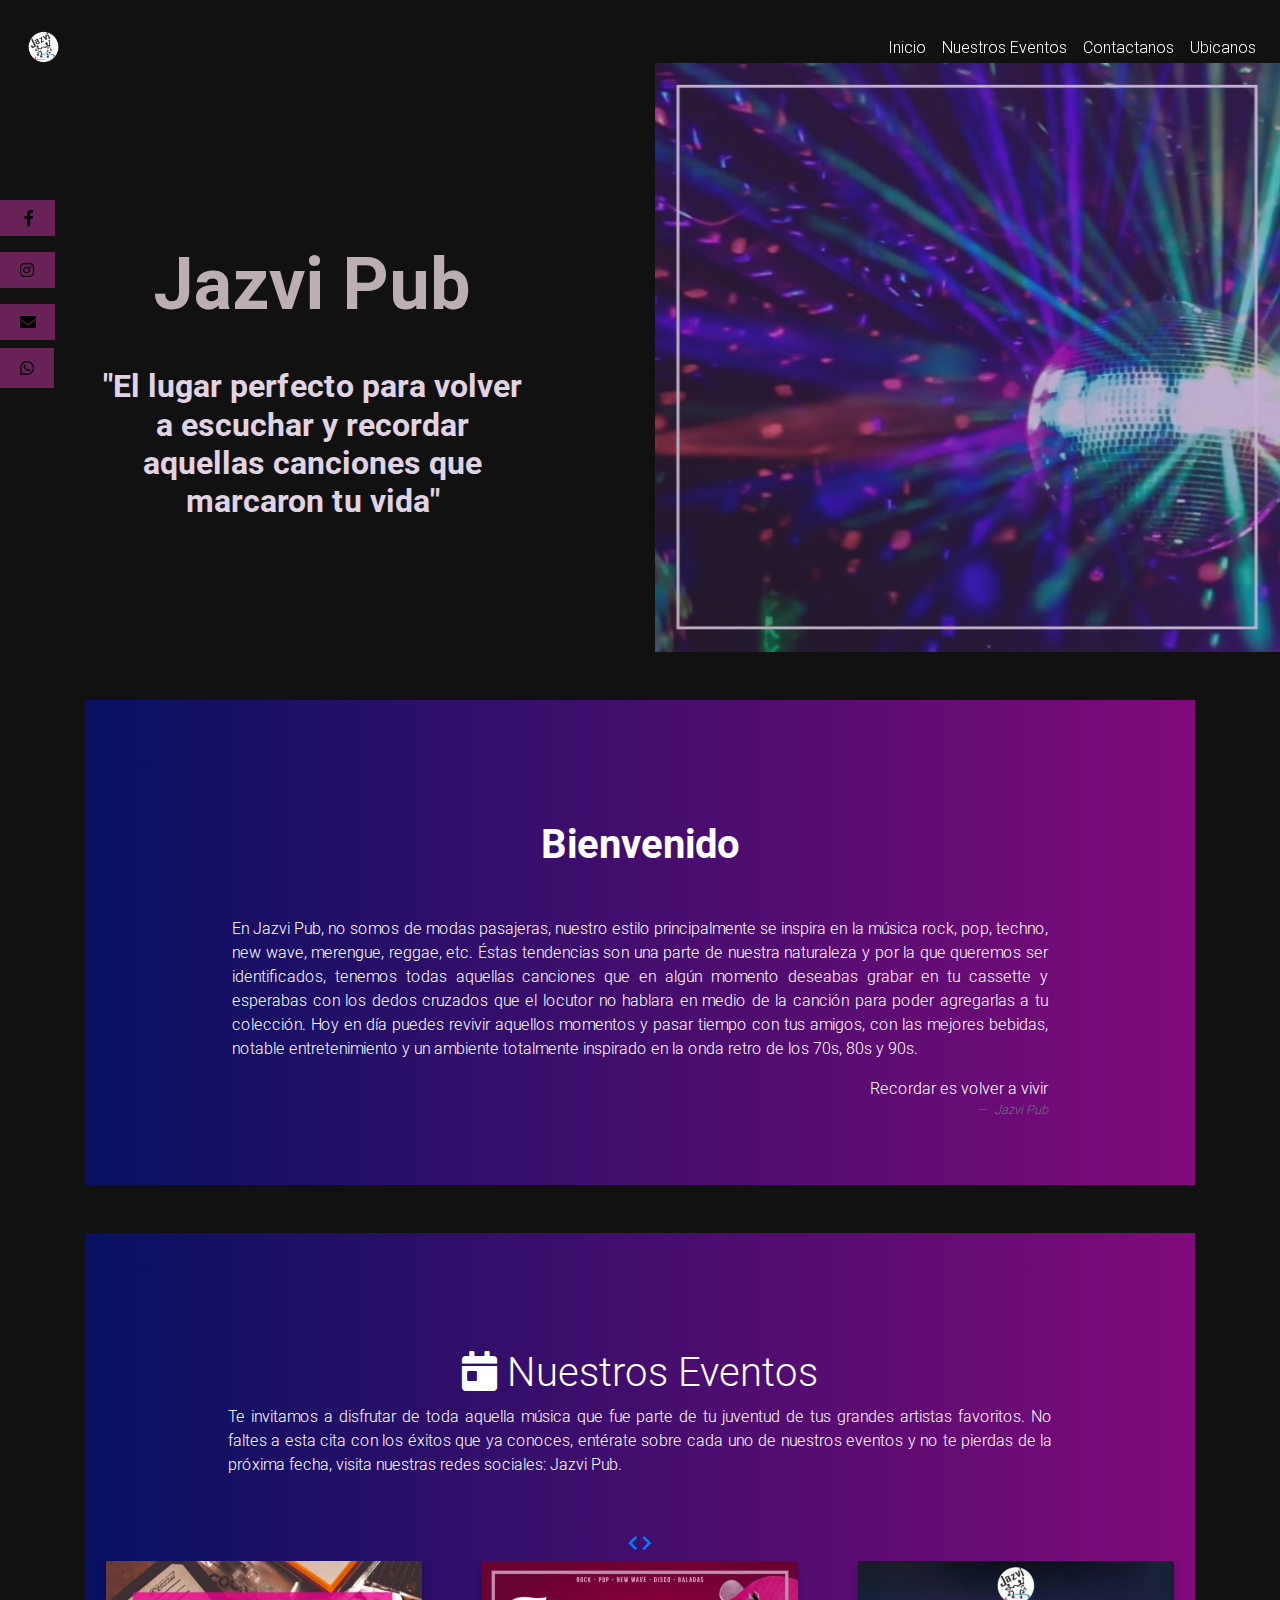
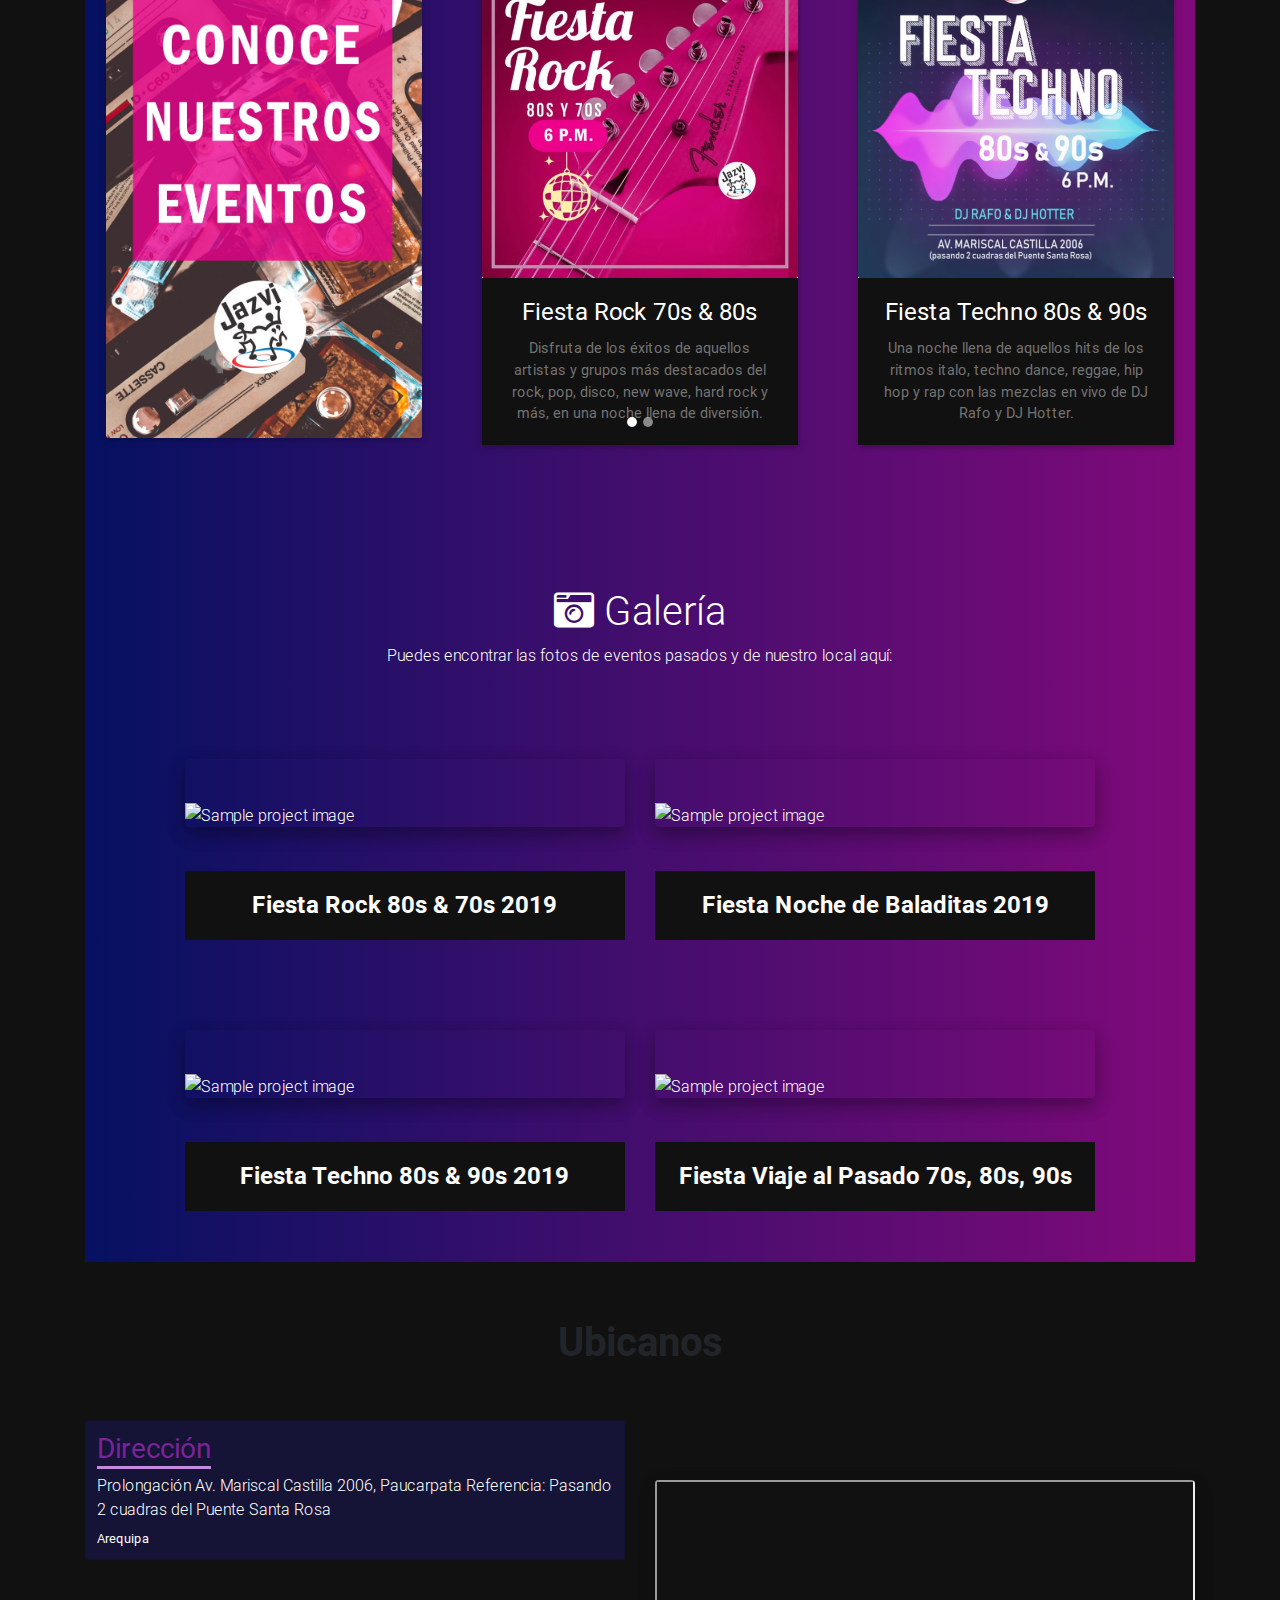
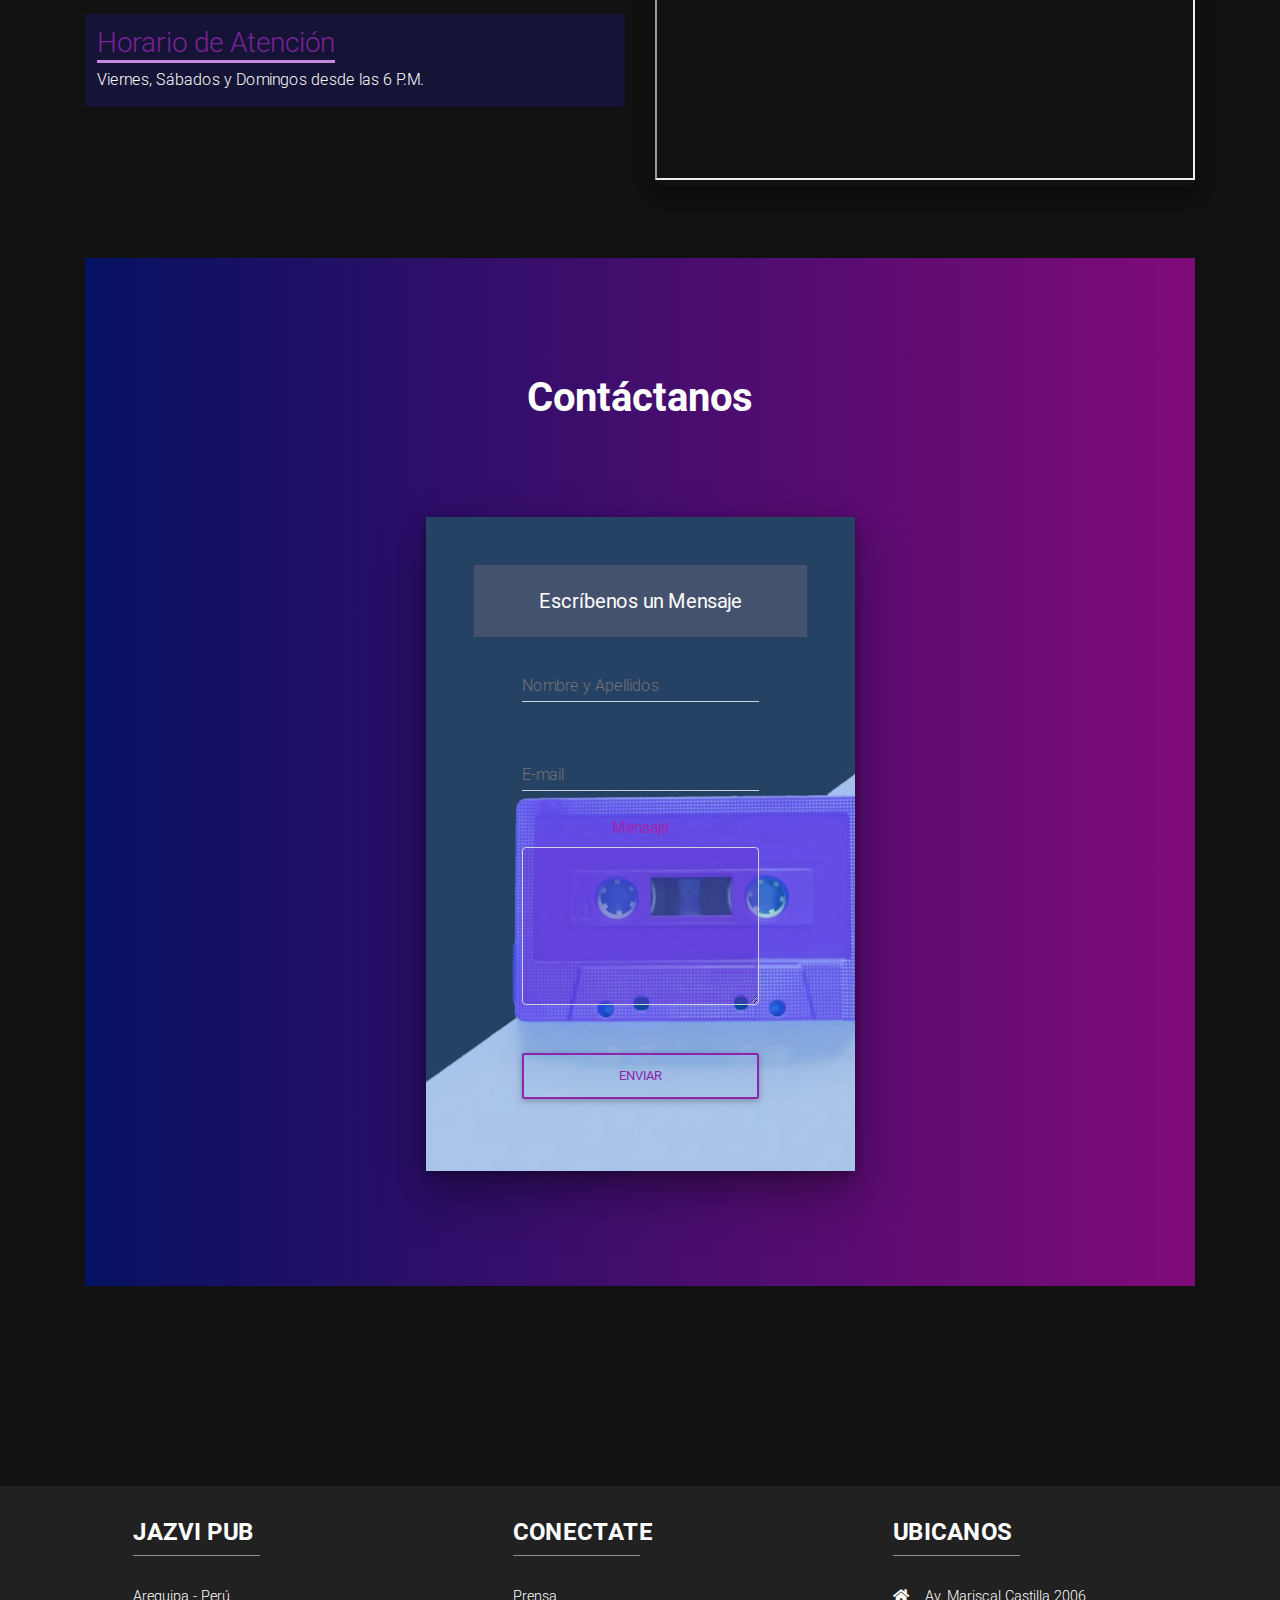
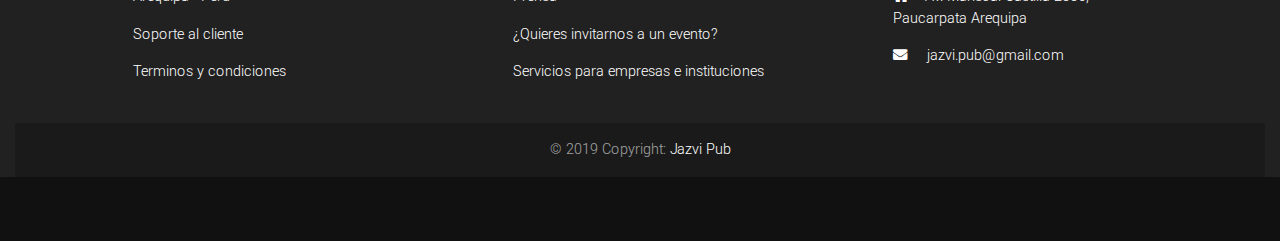
==== commit 1a462c9d: "Tratando de hacer merge" ====
--- a/index.html
+++ b/index.html
@@ -16,95 +16,81 @@
   <link href="./css/style.css" rel="stylesheet">
   <link rel="stylesheet" href="./css/social.css">
   <script src="./../js/maps.js"></script>
-  <!-- galeria -->
-  <link rel="stylesheet" href="https://cdnjs.cloudflare.com/ajax/libs/magnific-popup.js/1.1.0/magnific-popup.min.css"
-    integrity="sha256-PZLhE6wwMbg4AB3d35ZdBF9HD/dI/y4RazA3iRDurss=" crossorigin="anonymous" />
 </head>
 
-<body>
-  <div id="contenedor">
-    <header>
-      <div class="social">
-        <div id="facebook" class="mb-3">
-          <a href="https://web.facebook.com/JazviPub" target="_blank"><i class="fab fa-facebook-f"></i></a>
-        </div>
-
-        <div id="instagram" class="mb-3">
-          <a href="https://www.instagram.com/jazvipub?!gshid=1pphrgoebl7mg" target="_blank"><i
-              class="fab fa-instagram"></i></a>
-        </div>
-
-        <div id="contact" class="mb-4">
-          <a href="./pages/contactanos.html">
-            <i class="fa fa-envelope"></i>
-          </a>
-        </div>
-
-        <div id="whatsapp" class="mb-3">
-          <a href="https://api.whatsapp.com/send?phone= 51922203056&text=Buenas,%20quiero%20informacion"
-            target="_blank">
-            <i class="fab fa-whatsapp"></i>
-          </a>
-        </div>
-
-      </div>
-
-      <nav class="navbar navbar-expand-lg scrolling-navbar navbar-dark z-depth-0 fixed-top">
-        <a class="navbar-brand" href="#">
-          <!-- imagen -->
-          <img src="./img/logojazvi.png" height="35" class="animated bounce infinite">
-          <!-- imagen -->
+<body class="smooth-scroll">
+  <header>
+    <div class="social">
+      <div id="facebook" class="mb-3">
+        <a href="https://web.facebook.com/JazviPub" target="_blank"><i class="fab fa-facebook-f"></i></a>
+      </div>
+
+      <div id="instagram" class="mb-3">
+        <a href="https://www.instagram.com/jazvipub?!gshid=1pphrgoebl7mg" target="_blank"><i
+            class="fab fa-instagram"></i></a>
+      </div>
+
+      <div id="contact" class="mb-3">
+        <a href="./pages/contactanos.html">
+          <i class="fa fa-envelope"></i>
         </a>
-        <button class="navbar-toggler" type="button" data-toggle="collapse" data-target="#navbarSupportedContent-4"
-          aria-controls="navbarSupportedContent-4" aria-expanded="false" aria-label="Toggle navigation">
-          <span class="navbar-toggler-icon"></span>
-        </button>
-        <div class="collapse navbar-collapse" id="navbarSupportedContent-4">
-          <ul class="navbar-nav ml-auto">
-            <li class="nav-item active">
-              <a class="nav-link scroll" href="#inicio">
-                Inicio
-              </a>
-            </li>
-            <li class="nav-item">
-              <a class="nav-link scroll" href="#bienvenido">
-                Nosotros
-              </a>
-            </li>
-            <li class="nav-item">
-              <a class="nav-link scroll" href="#eventos">
-                Eventos
-              </a>
-            </li>
-            <li class="nav-item">
-              <a class="nav-link scroll" href="#galeria">
-                Galería
-              </a>
-            </li>
-            <li class="nav-item">
-              <a class="nav-link scroll" href="#ubicanos">
-                Ubícanos
-              </a>
-            </li>
-            <li class="nav-item">
-              <a class="nav-link scroll" href="#contactanos">
-                Contáctanos
-              </a>
-            </li>
-          </ul>
-        </div>
-      </nav>
-
-      <section class="view" id="inicio">
-
-        <div class="row">
-          <div class="col-md-6">
-            <div class="d-flex flex-column justify-content-center align-items-center wow slideInLeft slow"
-              id="introJazvi">
-              <h1 class="heading display-2">Jazvi Pub</h1>
-              <h3 class="subheading font-weight-bold text-center display-6 mb-3">"El lugar perfecto para volver a escuchar y recordar
-                aquellas canciones que marcaron tu vida"</h3>
-              <!-- <div class="list-group">
+      </div>
+
+      <div id="whatsapp" class="mb-3">
+        <a href="https://api.whatsapp.com/send?phone=51922203056&text=Buenas,%20quiero%20informacion" target="_blank">
+          <i class="fab fa-whatsapp"></i>
+        </a>
+      </div>
+
+    </div>
+
+    <nav class="navbar navbar-expand-lg scrolling-navbar navbar-dark z-depth-0 fixed-top">
+      <a class="navbar-brand" href="#">
+        <!-- imagen -->
+        <img src="./img/logojazvi.png" height="35" >
+        <!-- imagen -->
+      </a>
+      <button class="navbar-toggler" type="button" data-toggle="collapse" data-target="#navbarSupportedContent-4"
+        aria-controls="navbarSupportedContent-4" aria-expanded="false" aria-label="Toggle navigation">
+        <span class="navbar-toggler-icon"></span>
+      </button>
+      <div class="collapse navbar-collapse" id="navbarSupportedContent-4">
+        <ul class="navbar-nav ml-auto">
+          <li class="nav-item">
+            <a class="nav-link" href="#">
+              Inicio
+            </a>
+          </li>
+          <li class="nav-item">
+            <a class="nav-link" href="">
+              Nuestros Eventos
+            </a>
+          </li>
+          <li class="nav-item">
+            <a class="nav-link" href="">
+              Contactanos
+            </a>
+          </li>
+          <li class="nav-item">
+            <a class="nav-link" href="#test1">
+              Ubicanos
+            </a>
+          </li>
+        </ul>
+      </div>
+    </nav>
+
+    <section class="view">
+
+      <div class="row">
+        <div class="col-md-6">
+
+          <div class="d-flex flex-column justify-content-center align-items-center h-100 wow slideInLeft slow">
+            <h1 class="heading display-3">Jazvi Pub</h1>
+            <h2 class="subheading font-weight-bold text-center display-5 mb-3">"El lugar perfecto para volver a escuchar
+              y recordar
+              aquellas canciones que marcaron tu vida"</h2>
+            <!-- <div class="list-group">
               <a href="#" class="list-group-item list-group-item-action flex-column align-items-start">
                 <div class="d-flex w-100 justify-content-between">
                   <h3 class="mb-1">Horario de Atención</h3>
@@ -114,469 +100,409 @@
                 </p>
               </a>
             </div> -->
-            </div>
-          </div>
-
-          <div class="col-md-6">
-
-            <div class="view">
-              <img src="./img/discoballe.jpg" class="img-fluid w-100"
-                alt="El lugar perfecto en Arequipa para volver a escuchar y recordar aquellas canciones que marcaron tu vida">
-              <div class="mask flex-center hm-gradient">
+          </div>
+        </div>
+
+        <div class="col-md-6">
+
+          <div class="view">
+            <img src="./img/discoballe.jpg" class="img-fluid"
+              alt="El lugar perfecto en Arequipa para volver a escuchar y recordar aquellas canciones que marcaron tu vida">
+            <div class="mask flex-center hm-gradient">
+            </div>
+          </div>
+
+        </div>
+
+      </div>
+
+    </section>
+
+  </header>
+
+  <main class="container mb-5 mt-5">
+    <section class="bienvenidos mb-5 white-text">
+      <div class="wow slideInUp">
+
+        <h3 class="h1-responsive font-weight-bold my-5 text-center ">Bienvenido</h3>
+        <p class="w-responsive mx-auto text-justify ">
+          En Jazvi Pub, no somos de modas pasajeras, nuestro estilo principalmente se inspira en la música rock, pop,
+          techno, new wave, merengue, reggae, etc. Éstas tendencias son una parte de nuestra naturaleza y por la que
+          queremos ser identificados, tenemos todas aquellas canciones que en algún momento deseabas grabar en tu
+          cassette y esperabas con los dedos cruzados que el locutor no hablara en medio de la canción para poder
+          agregarlas a tu colección. Hoy en día puedes revivir aquellos momentos y pasar tiempo con tus amigos, con las
+          mejores bebidas, notable entretenimiento y un ambiente totalmente inspirado en la onda retro de los 70s, 80s y
+          90s.
+
+        </p>
+        <div class="text-right  w-responsive mx-auto">
+          <spam class="mb-0">
+            Recordar es volver a vivir
+            <footer class="blockquote-footer mb-3">
+              <cite title="Jazvi Pub">
+                Jazvi Pub
+              </cite>
+            </footer>
+          </spam>
+        </div>
+      </div>
+    </section>
+
+    <!-- carousel eventos -->
+    <div id="eventos">
+      <section class="white-text">
+        <div class="wow slideInDown slow">
+          <h1 class="text-center  "><i class="fas fa-calendar-day"></i> Nuestros Eventos</h1>
+          <p class=" w-responsive mx-auto text-justify">
+            Te invitamos a disfrutar de toda aquella música que fue parte de tu juventud de tus grandes artistas
+            favoritos. No faltes a esta cita con los éxitos que ya conoces, entérate sobre cada uno de nuestros eventos
+            y no te pierdas de la próxima fecha, visita nuestras redes sociales: Jazvi Pub.
+          </p>
+        </div>
+        <!--Carousel Wrapper-->
+        <div id="multi-item-example" class="carousel slide carousel-fade carousel-multi-item text-center"
+          data-ride="carousel">
+
+          <!--Controls-->
+          <div class="controls-top">
+            <a class="btn-floating" href="#multi-item-example" data-slide="prev"><i class="fas fa-chevron-left"></i></a>
+            <a class="btn-floating" href="#multi-item-example" data-slide="next"><i
+                class="fas fa-chevron-right"></i></a>
+          </div>
+          <!--/.Controls-->
+
+          <!--Indicators-->
+          <ol class="carousel-indicators">
+            <li data-target="#multi-item-example" data-slide-to="0" class="active"></li>
+            <li data-target="#multi-item-example" data-slide-to="1"></li>
+
+          </ol>
+          <!--/.Indicators-->
+
+          <!--Slides-->
+          <div class="carousel-inner" role="listbox">
+
+            <!--First slide-->
+            <div class="carousel-item active">
+              <div class="card-deck">
+                <div class="col-md-4">
+                  <div class="card mb-2">
+                    <img class="card-img-top"
+                      src="./img/EVENTOS.jpg"
+                      alt="Nuestros Eventos">
+                  </div>
+                </div>
+
+                <div class="col-md-4">
+                  <div class="card mb-2">
+                    <img class="card-img-top"
+                      src="./img/FIESTA-ROCK.jpg"
+                      alt="Fiesta Rock 70s y 80s">
+                    <div class="card-body">
+                      <h4 class="card-title">Fiesta Rock 70s & 80s</h4>
+                      <p class="card-text">Disfruta de los éxitos de aquellos artistas y grupos más destacados del rock,
+                        pop, disco, new wave, hard rock y más, en una noche llena de diversión.</p>
+                    </div>
+                  </div>
+                </div>
+
+                <div class="col-md-4">
+                  <div class="card mb-2">
+                    <img class="card-img-top"
+                      src="./img/FIESTA-TECHNO.jpg"
+                      alt="Fiesta Techno 80s y 90s">
+                    <div class="card-body">
+                      <h4 class="card-title">Fiesta Techno 80s & 90s</h4>
+                      <p class="card-text">Una noche llena de aquellos hits de los ritmos italo, techno dance, reggae,
+                        hip hop y rap con las mezclas en vivo de DJ Rafo y DJ Hotter.</p>
+                    </div>
+                  </div>
+                </div>
               </div>
             </div>
-
-          </div>
-
-        </div>
-
+            <!--/.First slide-->
+
+            <!--Second slide-->
+            <div class="carousel-item">
+              <div class="card-deck">
+                <div class="col-md-4">
+                  <div class="card mb-2">
+                    <img class="card-img-top"
+                      src="./img/viaje-pasado.jpg"
+                      alt="Fiesta Viaje al Pasado">
+                    <div class="card-body">
+                      <h4 class="card-title">Fiesta Viaje al Pasado</h4>
+                      <p class="card-text">Una selección de música variada de los 70s, 80s y 90s con lo mejor del
+                        merengue, rock, disco, pop, techno, reggae y demás canciones de esas épocas. </p>
+                    </div>
+                  </div>
+                </div>
+
+                <div class="col-md-4">
+                  <div class="card mb-2">
+                    <img class="card-img-top"
+                      src="./img/FIESTA-BALADAS.jpg"
+                      alt="Fiesta Noche de Baladitas">
+                    <div class="card-body">
+                      <h4 class="card-title">Noche de Baladitas</h4>
+                      <p class="card-text">Una cita con aquellos lentos en inglés y español de los 70s & 80s que
+                        marcaron tu juventud, junto con un Especial de música disco</p>
+                    </div>
+                  </div>
+                </div>
+
+                <div class="col-md-4">
+                      <div class="card mb-2">
+                        <img class="card-img-top"
+                          src="./img/EVENTOS3.jpg"
+                          alt="Nuestros Eventos">
+                      </div>
+                    </div>
+              </div>
+            </div>
+            <!--/.Second slide-->
+          </div>
+          <!--/.Slides-->
+
+        </div>
+        <!--/.Carousel Wrapper-->
       </section>
-
-    </header>
-    <main class="container mb-5 mt-5">
-      <section class="bienvenidos mb-5" id="bienvenido">
-        <div class="wow slideInUp">
-
-          <h3 class="h1-responsive font-weight-bold my-5 text-center">Bienvenidos</h3>
-          <p class="w-responsive mx-auto text-justify p-4">
-            En Jazvi Pub, no somos de modas pasajeras, nuestro estilo principalmente se inspira en la música rock, pop,
-            techno, new wave, merengue, reggae, etc. Éstas tendencias son una parte de nuestra naturaleza y por la que
-            queremos ser identificados, tenemos aquellas canciones que en algún momento deseabas grabar en tu
-            cassette y esperabas con los dedos cruzados que el locutor no hablara en medio de la canción para poder
-            agregarlas a tu colección. Hoy en día puedes revivir aquellos momentos y pasar tiempo con tus amigos, con
-            las
-            mejores bebidas, notable entretenimiento y un ambiente totalmente inspirado en la onda retro de los 70s, 80s
-            y
-            90s.
-
-          </p>
-          <div class="text-right  w-responsive mx-auto">
-            <spam class="mb-0">
-              Recordar es volver a vivir
-              <footer class="blockquote-footer mb-3 white-text">
-                <cite title="Jazvi Pub">
-                  Jazvi Pub
-                </cite>
-              </footer>
-            </spam>
-          </div>
+      <br>
+      <section class="white-text">
+        <div class="wow slideInUp slow mb-5">
+          <h1 class="text-center"><i class="fas fa-camera-retro"></i> Galería</h1>
+          <p class="w-responsive mx-auto text-center">
+            Puedes encontrar las fotos de eventos pasados y de nuestro local aquí:
+          </p>
+        </div>
+
+        <div class="row d-flex justify-content-center">
+
+          <div class="col-md-6 col-xl-5 mb-4">
+            <div class="view overlay rounded z-depth-2 wow slideInUp slow">
+              <img src="https://placehold.it/1200x1000" class="img-fluid" alt="Sample project image">
+              <a>
+                <div class="mask rgba-white-slight"></div>
+              </a>
+            </div>
+            <div class="card-body pb-md-1 wow slideInUp slow">
+              <h4 class="font-weight-bold mb-3 text-center">Fiesta Rock 80s & 70s 2019</h4>
+            </div>
+          </div>
+
+          <div class="col-md-6 col-xl-5 mb-4">
+            <div class="view overlay rounded z-depth-2 wow slideInUp slow">
+              <img src="https://placehold.it/1200x1000" class="img-fluid" alt="Sample project image">
+              <a>
+                <div class="mask rgba-white-slight"></div>
+              </a>
+            </div>
+            <div class="card-body pb-md-1 wow slideInUp slow">
+              <h4 class="font-weight-bold mb-3 text-center">Fiesta Noche de Baladitas 2019</h4>
+            </div>
+          </div>
+
+        </div>
+
+        <div class="row d-flex justify-content-center">
+
+          <div class="col-md-6 col-xl-5 mb-4">
+            <div class="view overlay rounded z-depth-2 wow slideInUp slow">
+              <img src="https://placehold.it/1200x1000" class="img-fluid" alt="Sample project image">
+              <a>
+                <div class="mask rgba-white-slight"></div>
+              </a>
+            </div>
+            <div class="card-body pb-md-1 wow slideInUp slow">
+
+              <h4 class="font-weight-bold mb-3 text-center">Fiesta Techno 80s & 90s 2019</h4>
+            </div>
+          </div>
+
+          <div class="col-md-6 col-xl-5">
+            <div class="view overlay rounded z-depth-2 wow slideInUp slow">
+              <img src="https://placehold.it/1200x1000" class="img-fluid" alt="Sample project image">
+              <a>
+                <div class="mask rgba-white-slight"></div>
+              </a>
+            </div>
+            <div class="card-body pb-md-1 wow slideInUp slow">
+              <h4 class="font-weight-bold mb-3 text-center">Fiesta Viaje al Pasado 70s, 80s, 90s</h4>
+            </div>
+          </div>
+
         </div>
       </section>
-
-      <!-- carousel eventos -->
-      <div>
-        <section id="eventos">
-          <div class="wow slideInUp slow">
-            <h1 class="text-center"><i class="fas fa-calendar-day"></i> Nuestros Eventos</h1>
-            <p class="white-text w-responsive mx-auto text-justify">
-              Te invitamos a disfrutar de toda aquella música que fue parte de tu juventud. No faltes a esta cita con
-              los éxitos que ya conoces, entérate sobre cada uno de nuestros eventos y no te pierdas de la próxima
-              fecha, visita nuestras redes sociales: Jazvi Pub.
-            </p>
-          </div>
-          <!--Carousel Wrapper-->
-          <div id="multi-item-example" class="carousel slide carousel-fade carousel-multi-item text-center"
-            data-ride="carousel">
-
-            <!--Controls-->
-            <div class="controls-top">
-              <a class="btn-floating yellow-text" href="#multi-item-example" data-slide="prev"><i
-                  class="fas fa-caret-square-left"></i></a>
-              <a class="btn-floating yellow-text" href="#multi-item-example" data-slide="next"><i
-                  class="fas fa-caret-square-right"></i></a>
-            </div>
-            <!--/.Controls-->
-
-            <!--Indicators-->
-            <ol class="carousel-indicators">
-              <li data-target="#multi-item-example" data-slide-to="0" class="active"></li>
-              <li data-target="#multi-item-example" data-slide-to="1"></li>
-            </ol>
-            <!--/.Indicators-->
-
-            <!--Slides-->
-            <div class="carousel-inner" role="listbox">
-
-              <!--First slide-->
-              <div class="carousel-item active">
-                <div class="card-deck">
-                  <div class="col-md-4">
-                    <div class="card mb-2">
-                      <img class="card-img-top" src="./img/EVENTOS.jpg" alt="Nuestros Eventos">
-                    </div>
-                  </div>
-
-                  <div class="col-md-4">
-                    <div class="card mb-2">
-                      <img class="card-img-top" src="./img/FIESTA-ROCK.jpg" alt="Fiesta Rock 70s y 80s">
-                      <div class="card-body">
-                        <h4 class="card-title">Fiesta Rock 70s & 80s</h4>
-                        <p class="card-text">Disfruta los éxitos de artistas y grupos destacados del rock-pop, disco, new wave, hard rock y más, en una noche memorable con las mezclas de DJ Elvis y DJ Rafo.</p>
-                      </div>
-                    </div>
-                  </div>
-
-                  <div class="col-md-4">
-                    <div class="card mb-2">
-                      <img class="card-img-top" src="./img/FIESTA-TECHNO.jpg" alt="Fiesta Techno 80s y 90s">
-                      <div class="card-body">
-                        <h4 class="card-title">Fiesta Techno 80s & 90s</h4>
-                        <p class="card-text">Una noche llena de aquellos hits de los ritmos italo, techno dance, reggae,
-                          hip hop y rap con las mezclas en vivo de DJ Rafo y DJ Hotter.</p>
-                      </div>
-                    </div>
-                  </div>
-                </div>
+    </div>
+    <!-- fin carousel eventos -->
+    <br>
+    <!-- ubicanos -->
+    <section id="ubicanos test">
+      <!-- maps -->
+      <h3 class="h1-responsive font-weight-bold my-0 text-center">Ubicanos</h3>
+      <div class="row  justify-content-center mt-0">
+        <div class="col-md-6 col-xl-6 mb-4 ">
+          <div class="list-group mb-3  wow slideInLeft slow">
+            <a href="#" class="list-group-item list-group-item-action flex-column align-items-start">
+              <div class="d-flex w-100 justify-content-between">
+                <h3 class="cardtitle mb-1"><strong>Dirección</strong></h3>
               </div>
-              <!--/.First slide-->
-
-              <!--Second slide-->
-              <div class="carousel-item">
-                <div class="card-deck">
-                  <div class="col-md-4">
-                    <div class="card mb-2">
-                      <img class="card-img-top" src="./img/viaje-pasado.jpg" alt="Fiesta Viaje al Pasado">
-                      <div class="card-body">
-                        <h4 class="card-title">Fiesta Viaje al Pasado</h4>
-                        <p class="card-text">Una selección de música variada de los 70s, 80s y 90s con lo mejor del
-                          merengue, rock, disco, pop, techno, reggae y demás canciones de esas épocas. </p>
-                      </div>
-                    </div>
-                  </div>
-
-                  <div class="col-md-4">
-                    <div class="card mb-2">
-                      <img class="card-img-top" src="./img/FIESTA-BALADAS.jpg" alt="Fiesta Noche de Baladitas">
-                      <div class="card-body">
-                        <h4 class="card-title">Noche de Baladitas</h4>
-                        <p class="card-text">Una cita con aquellos lentos en inglés y español de los 70s & 80s que
-                          marcaron tu juventud, junto con un Especial de música disco.</p>
-                      </div>
-                    </div>
-                  </div>
-
-                  <div class="col-md-4">
-                    <div class="card mb-2">
-                      <img class="card-img-top" src="./img/EVENTOS3.jpg" alt="Próximos Eventos">
-                    </div>
-                  </div>
-                </div>
+              <p class="mb-1">
+              Prolongación Av. Mariscal Castilla 2006, Paucarpata
+                Referencia: Pasando 2 cuadras del Puente Santa Rosa
+              </p>
+              <small>Arequipa</small>
+            </a>
+          </div>
+          <div class="list-group wow slideInLeft slow ">
+            <a href="#" class="list-group-item list-group-item-action flex-column align-items-start">
+              <div class="d-flex w-100 justify-content-between">
+                <h3 class="cardtitle mb-1">Horario de Atención</h3>
               </div>
-              <!--/.Second slide-->
-            </div>
-            <!--/.Slides-->
-
-          </div>
-          <!--/.Carousel Wrapper-->
-        </section>
-        <br>
-
-        <section id="galeria">
-          <div class="wow slideInUp slow mb-2">
-            <h1 class="text-center"><i class="fas fa-camera-retro"></i> Galería</h1>
-          </div>
-
-          <!-- GALERIA CON ZOOM -->
-          <div id="carousel-with-lb" class="carousel slide carousel-multi-item" data-ride="carousel">
-            <!--Controls-->
-            <div class="controls-top text-center">
-              <a class="btn-floating yellow-text" href="#carousel-with-lb" data-slide="prev"><i
-                  class="fas fa-caret-square-left"></i></a>
-              <a class="btn-floating yellow-text" href="#carousel-with-lb" data-slide="next"><i
-                  class="fas fa-caret-square-right"></i></a>
-            </div>
-            <!--/.Controls-->
-            <!--Indicators-->
-            <ol class="carousel-indicators">
-              <li data-target="#carousel-with-lb" data-slide-to="0" class="active secondary-color"></li>
-              <li data-target="#carousel-with-lb" data-slide-to="1" class="secondary-color"></li>
-              <li data-target="#carousel-with-lb" data-slide-to="2" class="secondary-color"></li>
-            </ol>
-            <!--/.Indicators-->
-
-            <!--  -->
-            <div class="container w-100 h-100">
-              <div class="view overlay rounded z-depth-0 waw slideInUp slow">
-                <div class="row no-gutter gallerys">
-                  <div class="carousel-item active text-center">
-                    <div class="cold-lg-3 col-md-3 d-md-inline-block">
-                      <a href="./img/IMG_0947-2.jpg" target="_blank">
-                        <img src="./img/IMG_0947-2.jpg" class="img-fluid">
-                      </a>
-                    </div>
-                    <div class="cold-lg-3 col-md-3 d-md-inline-block">
-                      <a href="./img/IMG_0952.jpg" target="_blank">
-                        <img src="./img/IMG_0952.jpg" class="img-fluid">
-                      </a>
-                    </div>
-                    <div class="cold-lg-3 col-md-3 d-md-inline-block">
-                      <a href="./img/IMG_0943.jpg" target="_blank">
-                        <img src="./img/IMG_0943.jpg" class="img-fluid">
-                      </a>
-                    </div>
-                    <div class="cold-lg-3 col-md-3 d-md-inline-block">
-                      <a href="./img/IMG_0965.jpg" target="_blank">
-                        <img src="./img/IMG_0965.jpg" class="img-fluid">
-                      </a>
-                    </div>
-                    <div class="cold-lg-3 col-md-3 d-md-inline-block">
-                      <a href="./img/IMG_0993.jpg" target="_blank">
-                        <img src="./img/IMG_0993.jpg" class="img-fluid">
-                      </a>
-                    </div>
-                    <div class="cold-lg-3 col-md-3 d-md-inline-block">
-                      <a href="./img/2-11.jpg" target="_blank">
-                        <img src="./img/2-11.jpg" class="img-fluid">
-                      </a>
-                    </div>
-                  </div>
-                  <div class="carousel-item text-center">
-                    <div class="cold-lg-3 col-md-3 d-md-inline-block">
-                      <a href="./img/clientes1.jpg" target="_blank">
-                        <img src="./img/clientes1.jpg" class="img-fluid">
-                      </a>
-                    </div>
-                    <div class="cold-lg-3 col-md-3 d-md-inline-block">
-                      <a href="./img/clientes2.jpg" target="_blank">
-                        <img src="./img/clientes2.jpg" class="img-fluid">
-                      </a>
-                    </div>
-                    <div class="cold-lg-3 col-md-3 d-md-inline-block">
-                      <a href="./img/clientes3.JPG" target="_blank">
-                        <img src="./img/clientes3.JPG" class="img-fluid">
-                      </a>
-                    </div>
-                    <div class="cold-lg-3 col-md-3 d-md-inline-block">
-                      <a href="./img/clientes4.JPG" target="_blank">
-                        <img src="./img/clientes4.JPG" class="img-fluid">
-                      </a>
-                    </div>
-                    <div class="cold-lg-3 col-md-3 d-md-inline-block">
-                      <a href="./img/clientes5.JPG" target="_blank">
-                        <img src="./img/clientes5.JPG" class="img-fluid">
-                      </a>
-                    </div>
-                    <div class="cold-lg-3 col-md-3 d-md-inline-block">
-                      <a href="./img/clientes6.jpg" target="_blank">
-                        <img src="./img/clientes6.jpg" class="img-fluid">
-                      </a>
-                    </div>
-                  </div>
-                  <div class="carousel-item text-center">
-                    <div class="cold-lg-3 col-md-3 d-md-inline-block">
-                      <a href="./img/clientes7.jpg" target="_blank">
-                        <img src="./img/clientes7.jpg" class="img-fluid">
-                      </a>
-                    </div>
-                    <div class="cold-lg-3 col-md-3 d-md-inline-block">
-                      <a href="./img/clientes8.JPG" target="_blank">
-                        <img src="./img/clientes8.JPG" class="img-fluid">
-                      </a>
-                    </div>
-                    <div class="cold-lg-3 col-md-3 d-md-inline-block">
-                      <a href="./img/clientes9.jpg" target="_blank">
-                        <img src="./img/clientes9.jpg" class="img-fluid">
-                      </a>
-                    </div>
-                    <div class="cold-lg-3 col-md-3 d-md-inline-block">
-                      <a href="./img/clientes10.JPG" target="_blank">
-                        <img src="./img/clientes10.JPG" class="img-fluid">
-                      </a>
-                    </div>
-                    <div class="cold-lg-3 col-md-3 d-md-inline-block">
-                      <a href="./img/clientes11.JPG" target="_blank">
-                        <img src="./img/clientes11.JPG" class="img-fluid">
-                      </a>
-                    </div>
-                    <div class="cold-lg-3 col-md-3 d-md-inline-block">
-                      <a href="./img/clientes12.jpg" target="_blank">
-                        <img src="./img/clientes12.jpg" class="img-fluid">
-                      </a>
-                    </div>
-                  </div>
+              <p class="mb-1">
+                Viernes, Sábados y Domingos desde las 6 P.M.
+              </p>
+            </a>
+          </div>
+        </div>
+
+        <div class="col-md-6 col-xl-6 mb-4 wow slideInRight">
+          <div class="view overlay zoom rounded z-depth-2">
+            <iframe
+              src="https://www.google.com/maps/embed?pb=!1m18!1m12!1m3!1d3827.2498462004814!2d-71.504624885137!3d-16.412132588669866!2m3!1f0!2f0!3f0!3m2!1i1024!2i768!4f13.1!3m3!1m2!1s0x91424b0d5c30e1bd%3A0xc62e15eada7e3e8e!2sJazvi+Pub!5e0!3m2!1ses-419!2spe!4v1562599327099!5m2!1ses-419!2spe"
+              width="100%" height="300" allowfullscreen></iframe>
+          </div>
+        </div>
+
+      </div>
+      <!-- maps -->
+    </section>
+    <!-- ubicanos -->
+    <br>
+    <br>
+    <!-- formualrio -->
+    <section id="contactanos">
+      <h3 class="h1-responsive font-weight-bold my-1 text-center">Contáctanos</h3>
+      <div class="row d-flex justify-content-center ">
+
+        <div class="col-md-12 col-xl-6 mb-1 wow slideInUp">
+          <!-- Material form login -->
+          <div class="card">
+            <div class="cardContacto card-image">
+              <div class="text-white rgba-blue-light py-5 px-5 z-depth-4">
+
+                <h5 class="mdb-color mdb-text text-center py-4">
+                  <strong>Escríbenos un Mensaje</strong>
+                </h5>
+
+                <!--Card content-->
+                <div class="px-lg-5 pt-0">
+
+                  <!-- Form -->
+                  <form class="text-center purple-text" style="color: #3c00c8;"
+                    action="https://formspree.io/daprimovaria@outlook.com" method="POST">
+                    <!-- Nombres y apellidos -->
+                    <div class="md-form mb-5">
+                      <input type="text" id="Form-name3" class="form-control validate white-text" type="text"
+                        name="Nombres">
+                      <label data-error="wrong" data-success="right" for="Form-name3">Nombre y Apellidos</label>
+                    </div>
+
+                    <!-- Email -->
+                    <div class="md-form">
+                      <input type="email" id="materialLoginFormEmail" class="form-control white-text" name="Email">
+                      <label for="materialLoginFormEmail">E-mail</label>
+                    </div>
+                    <!-- Menaje -->
+                    <div class="form-group mdb-border mb-5">
+                      <label for="exampleFormControlTextarea4">Mensaje</label>
+                      <textarea class="form-control" id="exampleFormControlTextarea4" rows="6" type="text"
+                        name="Mensaje" style="background-color: #6436cf69"></textarea>
+                    </div>
+
+                    <!-- Sign in button -->
+                    <button class="btn btn-outline-purple btn-block my-4 waves-effect z-depth-1 btn-rounded"  type="submit"
+                      value="Send">Enviar</button>
+
+                  </form>
+                  <!-- Form -->
+
                 </div>
               </div>
             </div>
-            <!--  -->
-          </div>
-          <!-- GALERIA  CON ZOOM-->
-        </section>
-      </div>
-      <!-- fin carousel eventos -->
-      <br>
-      <!-- ubicanos -->
-      <section id="ubicanos">
-        <!-- maps -->
-        <h3 class="h1-responsive font-weight-bold"><strong>Ubícanos</strong></h3>
-        <div class="row justify-content-center">
-          <div class="col-md-6 col-xl-6 mb-2 wow slideInUp">
-            <div class="list-group mb-2 mt-2">
-              <a href="#" class="list-group-item list-group-item-action flex-column align-items-start">
-                <div class="d-flex w-100 justify-content-between">
-                  <h3 class="cardtitle mb-1"><strong>Dirección</strong></h3>
-                </div>
-                <p class="mb-1">
-                  Prolongación Av. Mariscal Castilla 2006, Paucarpata
-                  Referencia: Pasando 2 cuadras del Puente Santa Rosa
-                </p>
-                <small>Arequipa</small>
-              </a>
-            </div>
-            <div class="list-group">
-              <a href="#" class="list-group-item list-group-item-action flex-column align-items-start">
-                <div class="d-flex w-100 justify-content-between">
-                  <h3 class="cardtitle mb-1">Horario de Atención</h3>
-                </div>
-                <p class="mb-1">
-                  Viernes, Sábados y Domingos desde las 6 P.M.
-                </p>
-              </a>
-            </div>
-          </div>
-
-          <div class="col-md-6 col-xl-6 mb-4 wow slideInUp">
-            <div class="view overlay zoom rounded z-depth-2">
-              <iframe
-                src="https://www.google.com/maps/embed?pb=!1m18!1m12!1m3!1d3827.2498462004814!2d-71.504624885137!3d-16.412132588669866!2m3!1f0!2f0!3f0!3m2!1i1024!2i768!4f13.1!3m3!1m2!1s0x91424b0d5c30e1bd%3A0xc62e15eada7e3e8e!2sJazvi+Pub!5e0!3m2!1ses-419!2spe!4v1562599327099!5m2!1ses-419!2spe"
-                width="100%" height="300" allowfullscreen></iframe>
-            </div>
-          </div>
-
-        </div>
-        <!-- maps -->
-      </section>
-      <!-- ubicanos -->
-      <br>
-      <br>
-      <!-- formualrio -->
-      <section id="contactanos" class="text-center">
-        <h3 class="h1-responsive font-weight-bold my-1 text-center">Contáctanos</h3>
-        <div class="row d-flex justify-content-center">
-
-          <div class="col-md-6 wow slideInUp">
-            <!-- Material form login -->
-            <div class="card">
-              <div class="cardContacto card-image">
-                <div class="text-white py-3 px-4 z-depth-3">
-
-                  <h5 class="mdb-color mdb-text text-center py-4">
-                    <strong>Escríbenos un Mensaje</strong>
-                  </h5>
-
-                  <!--Card content-->
-                  <div class="px-lg-4 p-0">
-
-                    <!-- Form -->
-                    <form class="text-center white-text" style="color: #3c00c8;"
-                      action="https://formspree.io/daprimovaria@outlook.com" method="POST">
-                      <!-- Nombres y apellidos -->
-                      <div class="md-form">
-                        <input type="text" id="Form-name3" class="form-control validate white-text" type="text"
-                          name="Nombres">
-                        <label data-error="wrong" data-success="right" for="Form-name3">Nombre y Apellidos</label>
-                      </div>
-
-                      <!-- Email -->
-                      <div class="md-form">
-                        <input type="email" id="materialLoginFormEmail" class="form-control white-text" name="Email">
-                        <label for="materialLoginFormEmail">E-mail</label>
-                      </div>
-                      <!-- Menaje -->
-                      <div class="form-group mdb-border">
-                        <label for="exampleFormControlTextarea4">Mensaje</label>
-                        <textarea class="form-control white-text" id="exampleFormControlTextarea4" rows="4" type="text"
-                          name="Mensaje" style="background-color: #5aceeb69"></textarea>
-                      </div>
-                      <!-- Sign in button -->
-                      <button class="btn btn-purple btn-block my-4 waves-effect z-depth-1" type="submit"
-                        value="Send">Enviar</button>
-
-                    </form>
-                    <!-- Form -->
-
-                  </div>
-                </div>
-              </div>
-
-            </div>
-            <!-- Material form login -->
-          </div>
-
-          <div class="px-lg-4 col-md-6 mb-1 wow slideInUp">
-            <div class="fb-page" data-href="https://www.facebook.com/JazviPub/" data-tabs="timeline, events"
-              data-width="400" data-small-header="false" data-hide-cover="false" data-show-facepile="false">
-              <blockquote cite="https://www.facebook.com/JazviPub/" class="fb-xfbml-parse-ignore"><a
-                  href="https://www.facebook.com/JazviPub/">Jazvi Pub</a></blockquote>
-            </div>
-          </div>
-        </div>
-      </section>
-
-      <!-- formualrio -->
-    </main>
-    <br>
-    <footer class=" container-fluid page-footer font-small elegant-color-dark pt-3 wow slideInUp slow">
-
-      <div class="container text-center text-md-left mt-3">
-
-        <div class="row mt-3">
-
-          <div class="col-md-4 col-lg-4 col-xl-3 mx-auto mb-4">
-
-            <h4 class="text-uppercase font-weight-bold">Jazvi Pub</h4>
-            <hr class="grey accent-2 mb-4 mt-0 d-inline-block mx-auto" style="width: 50%;">
-            <p>
-              <a href="#!">Arequipa - Perú</a>
-            </p>
-            <p>
-              <a href="#!">Soporte al cliente</a>
-            </p>
-          </div>
-
-          <div class="col-md-4 col-lg-4 col-xl-3 mx-auto mb-4">
-            <h4 class="text-uppercase font-weight-bold">Consultas</h4>
-            <hr class="grey accent-2 mb-4 mt-0 d-inline-block mx-auto" style="width: 50%;">
-            <p>
-              <a href="#contactanos">Prensa</a>
-            </p>
-            <p>
-              <a href="#contactanos">¿Quieres invitarnos a un evento?</a>
-            </p>
-            <p>
-              <a href="#contactanos">Servicios para empresas e instituciones</a>
-            </p>
-          </div>
-
-          <div class="col-md-4 col-lg-4 col-xl-3 mx-auto mb-4">
-
-            <h4 class="text-uppercase font-weight-bold">Ubícanos</h4>
-            <hr class="grey accent-2 mb-4 mt-0 d-inline-block mx-auto" style="width: 50% ;">
-            <p>
-              <!-- Enlace a Ubicanos -->
-              <a href="#ubicanos">
-                <i class="fas fa-home mr-3"></i>Av. Mariscal Castilla 2006, Paucarpata
-                Arequipa</p>
-            </a>
-            <p>
-              <i class="fas fa-phone mr-3"></i> Reservas: 922203056
-            </p>
+
+          </div>
+          <!-- Material form login -->
+        </div>
+      </div>
+
+    </section>
+
+    <!-- formualrio -->
+  </main>
+  <br>
+  <footer class=" container-fluid page-footer font-small elegant-color-dark pt-3 wow slideInUp slow">
+
+    <div class="container text-center text-md-left mt-3">
+
+      <div class="row mt-3">
+
+        <div class="col-md-4 col-lg-4 col-xl-3 mx-auto mb-4">
+
+          <h4 class="text-uppercase font-weight-bold">Jazvi Pub</h4>
+          <hr class="grey accent-2 mb-4 mt-0 d-inline-block mx-auto" style="width: 50%;">
+          <p>
+            <a href="#!">Arequipa - Perú</a>
+          </p>
+          <p>
+            <a href="#!">Soporte al cliente</a>
+          </p>
+          <p>
+            <a href="#!">Terminos y condiciones</a>
+          </p>
+        </div>
+
+        <div class="col-md-4 col-lg-4 col-xl-3 mx-auto mb-4">
+          <h4 class="text-uppercase font-weight-bold">Conectate</h4>
+          <hr class="grey accent-2 mb-4 mt-0 d-inline-block mx-auto" style="width: 50%;">
+          <p>
+            <a href="#!">Prensa</a>
+          </p>
+          <p>
+            <a href="#!">¿Quieres invitarnos a un evento?</a>
+          </p>
+          <p>
+            <a href="#!">Servicios para empresas e instituciones</a>
+          </p>
+        </div>
+
+        <div class="col-md-4 col-lg-4 col-xl-3 mx-auto mb-4">
+
+          <h4 class="text-uppercase font-weight-bold">Ubicanos</h4>
+          <hr class="grey accent-2 mb-4 mt-0 d-inline-block mx-auto" style="width: 50% ;">
+          <p>
+            <!-- Enlace a Ubicanos -->
+            <a href="">
+              <i class="fas fa-home mr-3"></i>Av. Mariscal Castilla 2006, Paucarpata
+              Arequipa</p>
+          </a>
+          <p>
             <p>
               <i class="fas fa-envelope mr-3"></i> jazvi.pub@gmail.com
             </p>
-          </div>
-
-        </div>
-
-      </div>
-
-      <div class="footer-copyright text-center py-3">© 2019 Copyright:
-        <a href="https://web.facebook.com/JazviPub">Jazvi Pub</a>
-      </div>
-
-    </footer>
-  </div>
+        </div>
+
+      </div>
+
+    </div>
+
+    <div class="footer-copyright text-center py-3">© 2019 Copyright:
+      <a href="https://web.facebook.com/JazviPub">Jazvi Pub</a>
+    </div>
+
+  </footer>
+
   <!-- SCRIPTS -->
-
   <!-- maps -->
   <script async defer
     src="https://maps.googleapis.com/maps/api/js?key=AIzaSyA6wsghlEJXyxU8eKtaSzzLhtJ3UPlmRfc"></script>
@@ -591,18 +517,6 @@
   <script>
     new WOW().init();
   </script>
-  <!-- scrolling -->
-  <script src="./js/scroll.js"></script>
-  <!-- scrolling -->
-  <!-- facebook -->
-  <div id="fb-root"></div>
-  <script async defer crossorigin="anonymous"
-    src="https://connect.facebook.net/es_ES/sdk.js#xfbml=1&version=v3.3"></script>
-  <!-- facebook -->
-  <!-- galeria -->
-  <script src="https://cdnjs.cloudflare.com/ajax/libs/magnific-popup.js/1.1.0/jquery.magnific-popup.min.js"></script>
-  <script src="./js/gallery.js"></script>
-  <!-- galeria -->
 </body>
 
 </html>--- a/css/style.css
+++ b/css/style.css
@@ -1,3 +1,16 @@
+
+@media (min-width: 768px) {
+  .carousel-item .col-lg-3 {
+  float: left;
+  width: 25%;
+  max-width: 100%; } }
+  
+  .carousel-item .card img {
+  border-radius: 2px; }
+
+.d-flex{
+  height: 100%;
+}
 .navbar {
   background: linear-gradient(40deg, rgba(0, 0, 0, 0.3), rgba(84, 1, 139, 0.3));
 }
@@ -39,14 +52,17 @@
   margin-right: 20%;
   margin-bottom: 6rem;
 }
-/* .wow{
+.wow{
   color: rgb(255, 255, 255); 
   margin-top: 10%;
-  /* A PRUEBA ESTE FONDO*/
-  /* background: #5C258D;  
-background: -webkit-linear-gradient(to right, #4389A2, #5C258D);  
-background: linear-gradient(to right, #4389A2, #5C258D);  */
+  margin-bottom: 5%;
+}
+.waw{
+  color: rgb(255, 255, 255); 
+  margin-top: 1%;
+  margin-bottom: 5%;
 
+}
 body{
   background-color: #111111
 }
@@ -55,6 +71,7 @@
   background: -webkit-linear-gradient(to right, #061161, #800a7a);  
   background: linear-gradient(to right, #061161, #800a7a); 
   margin-bottom: 2rem;
+  padding: 1%;
 }
 
 #introJazvi{
@@ -62,6 +79,7 @@
   background: -webkit-linear-gradient(to right, #061161, #800a7a);  
   background: linear-gradient(to right, #061161, #800a7a); 
   margin-bottom: 2rem;
+  padding: 1%;
 }
 
 #eventos{
@@ -69,6 +87,7 @@
   background: -webkit-linear-gradient(to right, #061161, #800a7a);  /* Chrome 10-25, Safari 5.1-6 */
   background: linear-gradient(to right, #061161, #800a7a); /* W3C, IE 10+/ Edge, Firefox 16+, Chrome 26+, Opera 12+, Safari 7+ */
   margin-bottom: 2rem;
+  padding: 0.5%;
 }
 
 .card-body{
@@ -83,12 +102,22 @@
   color: #7b2399;
   align-content: center;
 }
+#galeria{
+  margin-top: 5%;
+  padding: 2%;
+  width: 100%;
+  justify-content: center;
+  background: #800a7a;  /* fallback for old browsers */
+  background: -webkit-linear-gradient(to right, #061161, #800a7a);  /* Chrome 10-25, Safari 5.1-6 */
+  background: linear-gradient(to right, #061161, #800a7a); /* W3C, IE 10+/ Edge, Firefox 16+, Chrome 26+, Opera 12+, Safari 7+ */
+}
 #ubicanos{
   color: white;
   background-image: url('./../img/ubicanos.jpg');
   width: 100%;
-  margin-top: 5%;
+  margin-top: 15%;
   text-align: center;
+  padding: 2%;
 }
 .list-group-item{
 background-color: rgba(34, 27, 143, 0.3);
@@ -97,18 +126,40 @@
 }
 #contactanos{
   color: white;
+  background: #800a7a;  /* fallback for old browsers */
+  background: -webkit-linear-gradient(to right, #061161, #800a7a);  /* Chrome 10-25, Safari 5.1-6 */
+  background: linear-gradient(to right, #061161, #800a7a); /* W3C, IE 10+/ Edge, Firefox 16+, Chrome 26+, Opera 12+, Safari 7+ */
+  padding: 10%;
 }
 .cardContacto{
-  background-image: url('./../img/cassete.jpg');
-  color: #3c00c8;
+  background-image: url('./../img/cassette4.jpg');
+  width: 100%;
+  color:white;
 }
 
+.image-source-link {
+	color: #98C3D1;
+}
 
-#test1::before,
-#test2::before {
-  display: block;
-  content: " ";
-  margin-top: -65px;
-  height: 65px;
-  visibility: hidden;
+.mfp-with-zoom .mfp-container,
+.mfp-with-zoom.mfp-bg {
+	opacity: 0;
+	-webkit-backface-visibility: hidden;
+	/* ideally, transition speed should match zoom duration */
+	-webkit-transition: all 0.3s ease-out; 
+	-moz-transition: all 0.3s ease-out; 
+	-o-transition: all 0.3s ease-out; 
+	transition: all 0.3s ease-out;
+}
+
+.mfp-with-zoom.mfp-ready .mfp-container {
+		opacity: 1;
+}
+.mfp-with-zoom.mfp-ready.mfp-bg {
+		opacity: 0.8;
+}
+
+.mfp-with-zoom.mfp-removing .mfp-container, 
+.mfp-with-zoom.mfp-removing.mfp-bg {
+	opacity: 0;
 }--- a/css/social.css
+++ b/css/social.css
@@ -7,7 +7,7 @@
 }
 
 #facebook a i {
-  background-color: rgba(248, 0, 95, 0.39);
+  background-color: rgba(255, 65, 208, 0.37);
   padding: 10px 24px;
   color: #000;
   text-decoration: none;
@@ -22,7 +22,7 @@
 }
 
 #instagram a i{
-  background-color:rgba(248, 0, 95, 0.39);
+  background-color:rgba(255, 65, 208, 0.37);
   padding: 10px 20px;
   color: #000;
   text-decoration: none;
@@ -37,7 +37,7 @@
 }
 
 #contact a i{
-  background-color: rgba(248, 0, 95, 0.39);
+  background-color: rgba(255, 65, 208, 0.37);
   padding: 10px 20px;
   color: #000;
   text-decoration: none;
@@ -52,7 +52,7 @@
 }
 
 #whatsapp a {
-  background-color: rgba(248, 0, 95, 0.39);
+  background-color: rgba(255, 65, 208, 0.37);
   padding: 10px 20px;
   color: #000;
   text-decoration: none;
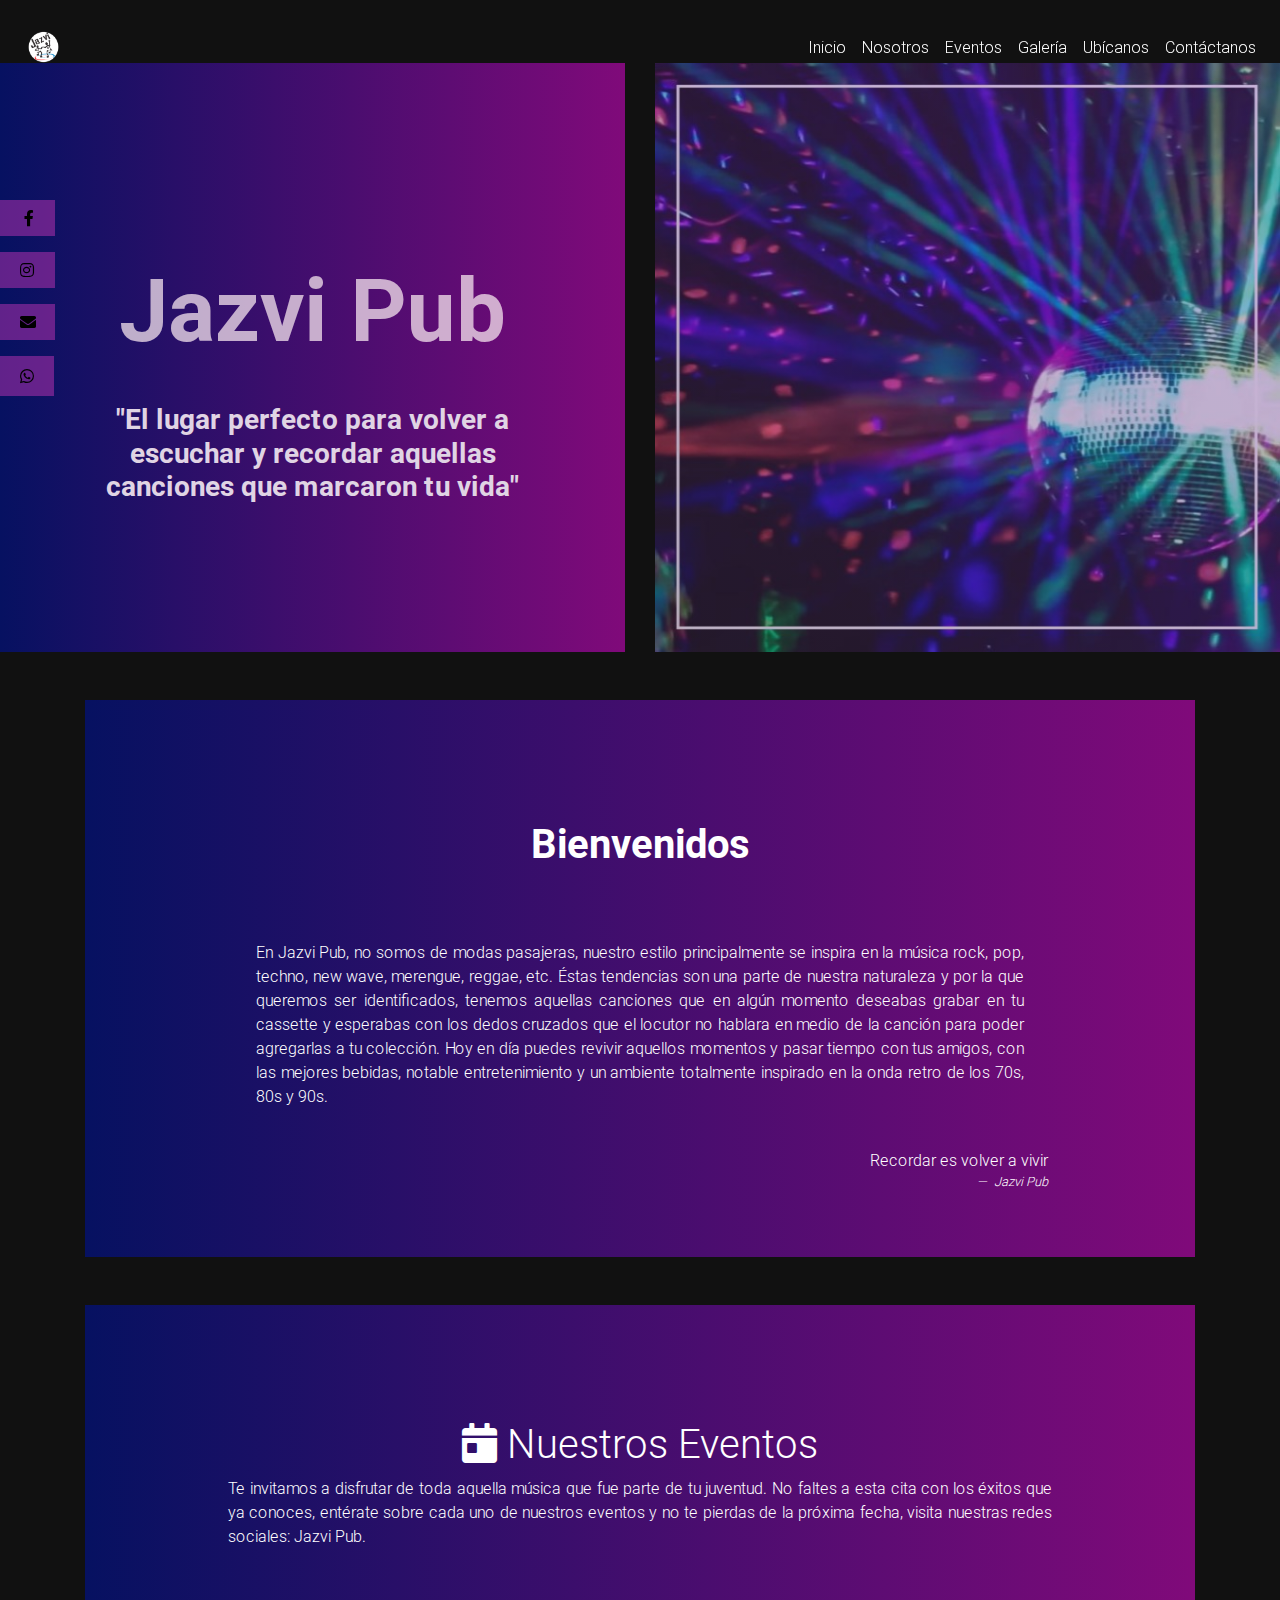
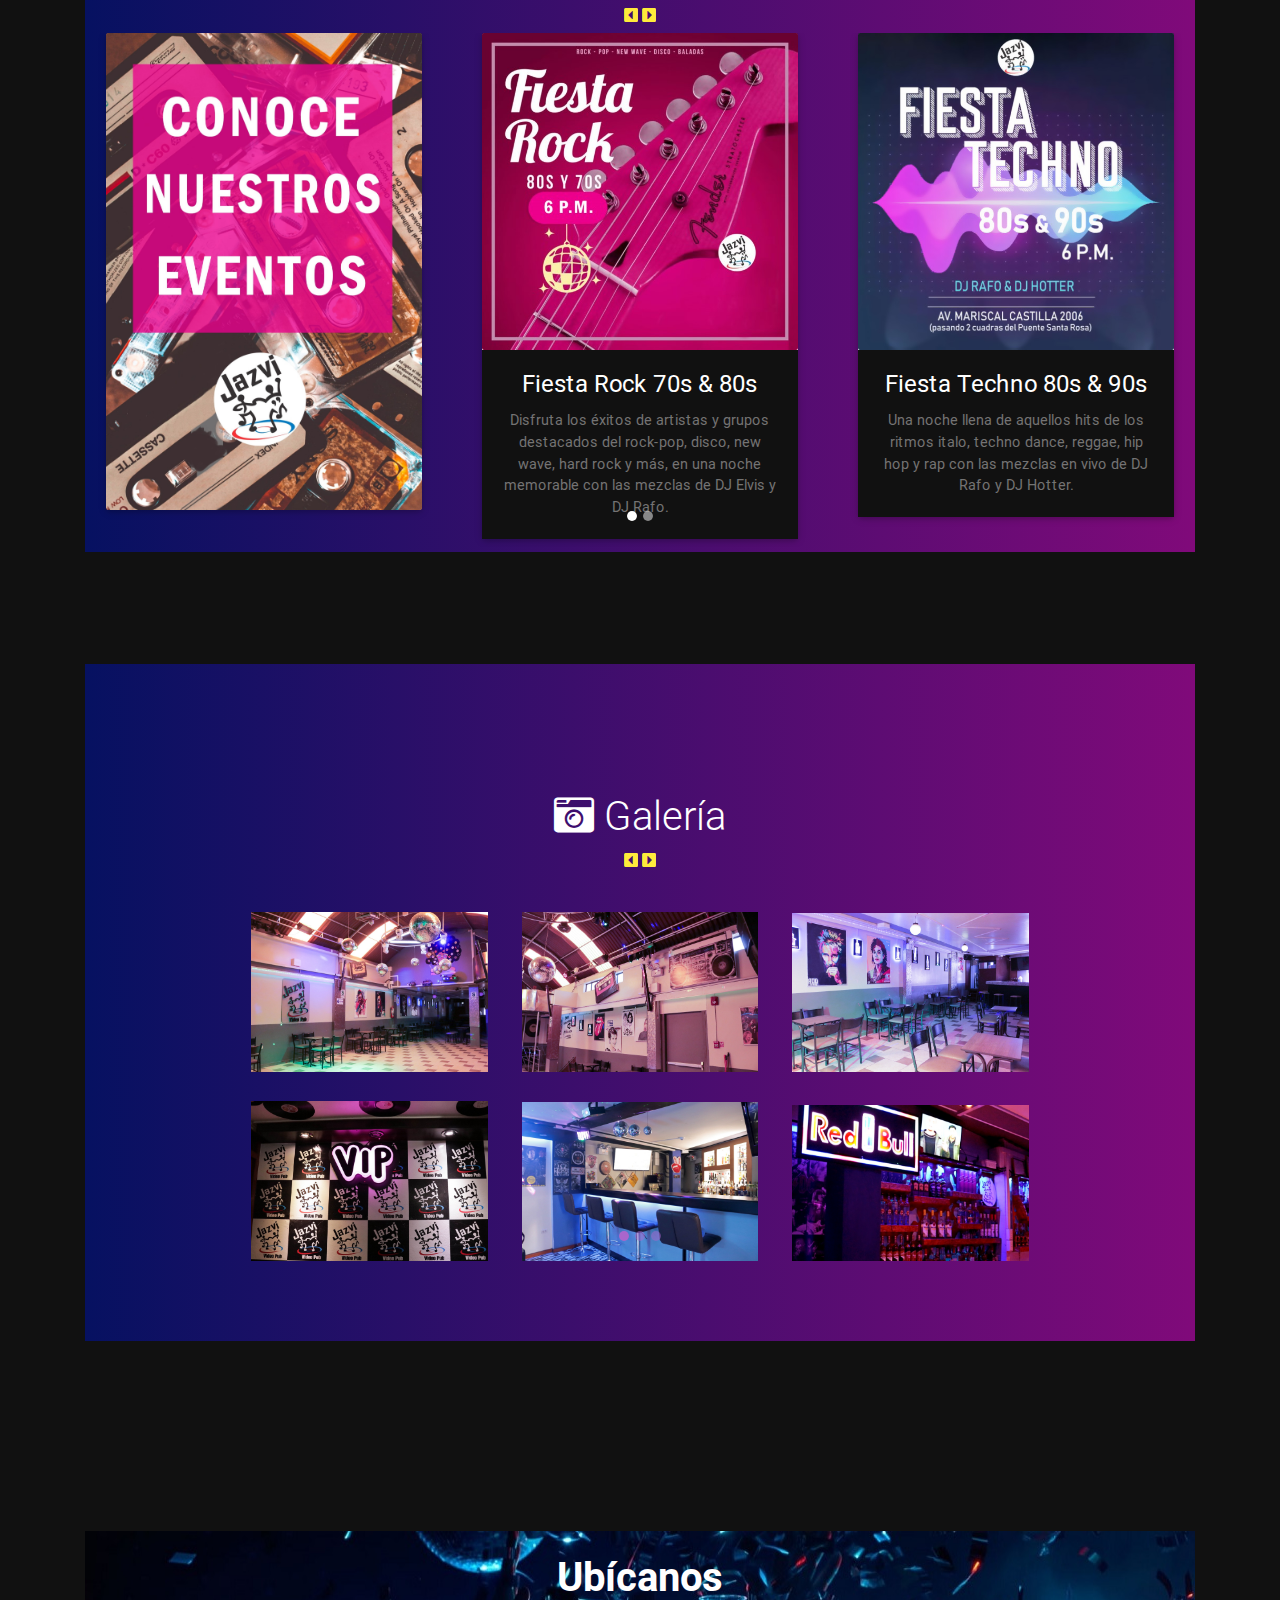
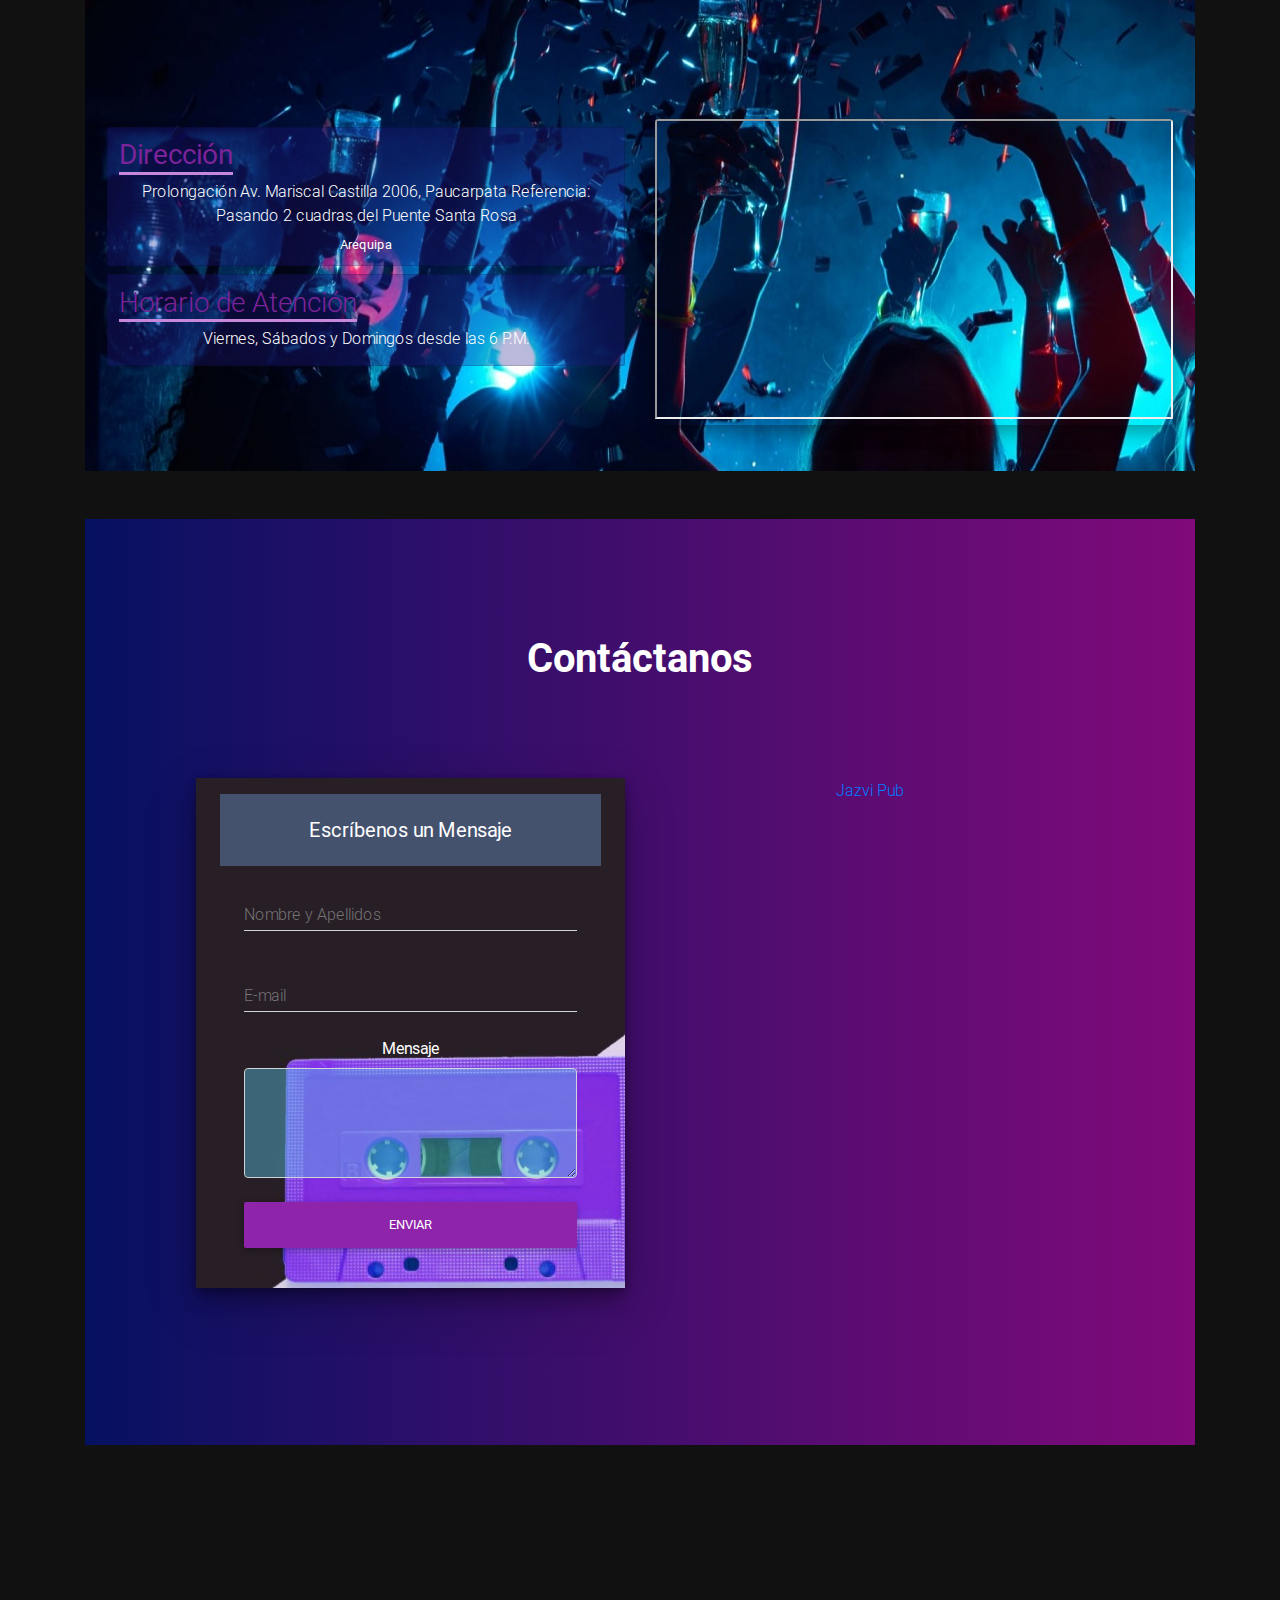
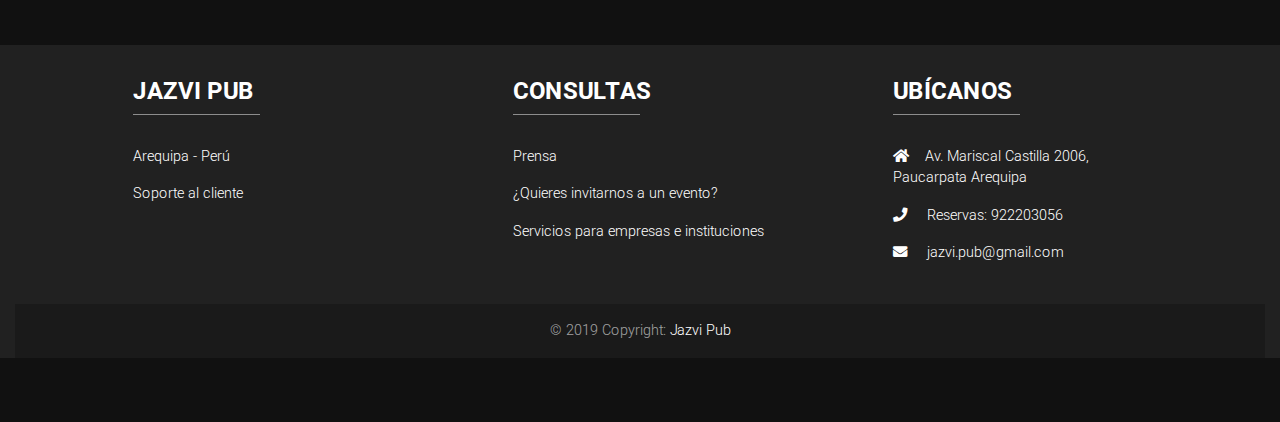
==== commit 81072779: "Problema solucionado" ====
--- a/index.html
+++ b/index.html
@@ -16,81 +16,95 @@
   <link href="./css/style.css" rel="stylesheet">
   <link rel="stylesheet" href="./css/social.css">
   <script src="./../js/maps.js"></script>
+  <!-- galeria -->
+  <link rel="stylesheet" href="https://cdnjs.cloudflare.com/ajax/libs/magnific-popup.js/1.1.0/magnific-popup.min.css"
+    integrity="sha256-PZLhE6wwMbg4AB3d35ZdBF9HD/dI/y4RazA3iRDurss=" crossorigin="anonymous" />
 </head>
 
-<body class="smooth-scroll">
-  <header>
-    <div class="social">
-      <div id="facebook" class="mb-3">
-        <a href="https://web.facebook.com/JazviPub" target="_blank"><i class="fab fa-facebook-f"></i></a>
+<body>
+  <div id="contenedor">
+    <header>
+      <div class="social">
+        <div id="facebook" class="mb-3">
+          <a href="https://web.facebook.com/JazviPub" target="_blank"><i class="fab fa-facebook-f"></i></a>
+        </div>
+
+        <div id="instagram" class="mb-3">
+          <a href="https://www.instagram.com/jazvipub?!gshid=1pphrgoebl7mg" target="_blank"><i
+              class="fab fa-instagram"></i></a>
+        </div>
+
+        <div id="contact" class="mb-4">
+          <a href="#contactanos">
+            <i class="fa fa-envelope"></i>
+          </a>
+        </div>
+
+        <div id="whatsapp" class="mb-3">
+          <a href="https://api.whatsapp.com/send?phone= 51922203056&text=Buenas,%20quiero%20informacion"
+            target="_blank">
+            <i class="fab fa-whatsapp"></i>
+          </a>
+        </div>
+
       </div>
 
-      <div id="instagram" class="mb-3">
-        <a href="https://www.instagram.com/jazvipub?!gshid=1pphrgoebl7mg" target="_blank"><i
-            class="fab fa-instagram"></i></a>
-      </div>
-
-      <div id="contact" class="mb-3">
-        <a href="./pages/contactanos.html">
-          <i class="fa fa-envelope"></i>
+      <nav class="navbar navbar-expand-lg scrolling-navbar navbar-dark z-depth-0 fixed-top">
+        <a class="navbar-brand" href="#">
+          <!-- imagen -->
+          <img src="./img/logojazvi.png" height="35" class="animated bounce infinite">
+          <!-- imagen -->
         </a>
-      </div>
-
-      <div id="whatsapp" class="mb-3">
-        <a href="https://api.whatsapp.com/send?phone=51922203056&text=Buenas,%20quiero%20informacion" target="_blank">
-          <i class="fab fa-whatsapp"></i>
-        </a>
-      </div>
-
-    </div>
-
-    <nav class="navbar navbar-expand-lg scrolling-navbar navbar-dark z-depth-0 fixed-top">
-      <a class="navbar-brand" href="#">
-        <!-- imagen -->
-        <img src="./img/logojazvi.png" height="35" >
-        <!-- imagen -->
-      </a>
-      <button class="navbar-toggler" type="button" data-toggle="collapse" data-target="#navbarSupportedContent-4"
-        aria-controls="navbarSupportedContent-4" aria-expanded="false" aria-label="Toggle navigation">
-        <span class="navbar-toggler-icon"></span>
-      </button>
-      <div class="collapse navbar-collapse" id="navbarSupportedContent-4">
-        <ul class="navbar-nav ml-auto">
-          <li class="nav-item">
-            <a class="nav-link" href="#">
-              Inicio
-            </a>
-          </li>
-          <li class="nav-item">
-            <a class="nav-link" href="">
-              Nuestros Eventos
-            </a>
-          </li>
-          <li class="nav-item">
-            <a class="nav-link" href="">
-              Contactanos
-            </a>
-          </li>
-          <li class="nav-item">
-            <a class="nav-link" href="#test1">
-              Ubicanos
-            </a>
-          </li>
-        </ul>
-      </div>
-    </nav>
-
-    <section class="view">
-
-      <div class="row">
-        <div class="col-md-6">
-
-          <div class="d-flex flex-column justify-content-center align-items-center h-100 wow slideInLeft slow">
-            <h1 class="heading display-3">Jazvi Pub</h1>
-            <h2 class="subheading font-weight-bold text-center display-5 mb-3">"El lugar perfecto para volver a escuchar
-              y recordar
-              aquellas canciones que marcaron tu vida"</h2>
-            <!-- <div class="list-group">
+        <button class="navbar-toggler" type="button" data-toggle="collapse" data-target="#navbarSupportedContent-4"
+          aria-controls="navbarSupportedContent-4" aria-expanded="false" aria-label="Toggle navigation">
+          <span class="navbar-toggler-icon"></span>
+        </button>
+        <div class="collapse navbar-collapse" id="navbarSupportedContent-4">
+          <ul class="navbar-nav ml-auto">
+            <li class="nav-item">
+              <a class="nav-link scroll" href="#inicio">
+                Inicio
+              </a>
+            </li>
+            <li class="nav-item">
+              <a class="nav-link scroll" href="#bienvenido">
+                Nosotros
+              </a>
+            </li>
+            <li class="nav-item">
+              <a class="nav-link scroll" href="#eventos">
+                Eventos
+              </a>
+            </li>
+            <li class="nav-item">
+              <a class="nav-link scroll" href="#galeria">
+                Galería
+              </a>
+            </li>
+            <li class="nav-item">
+              <a class="nav-link scroll" href="#ubicanos">
+                Ubícanos
+              </a>
+            </li>
+            <li class="nav-item">
+              <a class="nav-link scroll" href="#contactanos">
+                Contáctanos
+              </a>
+            </li>
+          </ul>
+        </div>
+      </nav>
+
+      <section class="view" id="inicio">
+
+        <div class="row">
+          <div class="col-md-6">
+            <div class="d-flex flex-column justify-content-center align-items-center wow slideInLeft slow"
+              id="introJazvi">
+              <h1 class="heading display-2">Jazvi Pub</h1>
+              <h3 class="subheading font-weight-bold text-center display-6 mb-3">"El lugar perfecto para volver a escuchar y recordar
+                aquellas canciones que marcaron tu vida"</h3>
+              <!-- <div class="list-group">
               <a href="#" class="list-group-item list-group-item-action flex-column align-items-start">
                 <div class="d-flex w-100 justify-content-between">
                   <h3 class="mb-1">Horario de Atención</h3>
@@ -100,409 +114,469 @@
                 </p>
               </a>
             </div> -->
-          </div>
-        </div>
-
-        <div class="col-md-6">
-
-          <div class="view">
-            <img src="./img/discoballe.jpg" class="img-fluid"
-              alt="El lugar perfecto en Arequipa para volver a escuchar y recordar aquellas canciones que marcaron tu vida">
-            <div class="mask flex-center hm-gradient">
-            </div>
-          </div>
-
-        </div>
-
-      </div>
-
-    </section>
-
-  </header>
-
-  <main class="container mb-5 mt-5">
-    <section class="bienvenidos mb-5 white-text">
-      <div class="wow slideInUp">
-
-        <h3 class="h1-responsive font-weight-bold my-5 text-center ">Bienvenido</h3>
-        <p class="w-responsive mx-auto text-justify ">
-          En Jazvi Pub, no somos de modas pasajeras, nuestro estilo principalmente se inspira en la música rock, pop,
-          techno, new wave, merengue, reggae, etc. Éstas tendencias son una parte de nuestra naturaleza y por la que
-          queremos ser identificados, tenemos todas aquellas canciones que en algún momento deseabas grabar en tu
-          cassette y esperabas con los dedos cruzados que el locutor no hablara en medio de la canción para poder
-          agregarlas a tu colección. Hoy en día puedes revivir aquellos momentos y pasar tiempo con tus amigos, con las
-          mejores bebidas, notable entretenimiento y un ambiente totalmente inspirado en la onda retro de los 70s, 80s y
-          90s.
-
-        </p>
-        <div class="text-right  w-responsive mx-auto">
-          <spam class="mb-0">
-            Recordar es volver a vivir
-            <footer class="blockquote-footer mb-3">
-              <cite title="Jazvi Pub">
-                Jazvi Pub
-              </cite>
-            </footer>
-          </spam>
-        </div>
-      </div>
-    </section>
-
-    <!-- carousel eventos -->
-    <div id="eventos">
-      <section class="white-text">
-        <div class="wow slideInDown slow">
-          <h1 class="text-center  "><i class="fas fa-calendar-day"></i> Nuestros Eventos</h1>
-          <p class=" w-responsive mx-auto text-justify">
-            Te invitamos a disfrutar de toda aquella música que fue parte de tu juventud de tus grandes artistas
-            favoritos. No faltes a esta cita con los éxitos que ya conoces, entérate sobre cada uno de nuestros eventos
-            y no te pierdas de la próxima fecha, visita nuestras redes sociales: Jazvi Pub.
+            </div>
+          </div>
+
+          <div class="col-md-6">
+
+            <div class="view">
+              <img src="./img/discoballe.jpg" class="img-fluid w-100"
+                alt="El lugar perfecto en Arequipa para volver a escuchar y recordar aquellas canciones que marcaron tu vida">
+              <div class="mask flex-center hm-gradient">
+              </div>
+            </div>
+
+          </div>
+
+        </div>
+
+      </section>
+
+    </header>
+    <main class="container mb-5 mt-5">
+      <section class="bienvenidos mb-5" id="bienvenido">
+        <div class="wow slideInUp">
+
+          <h3 class="h1-responsive font-weight-bold my-5 text-center">Bienvenidos</h3>
+          <p class="w-responsive mx-auto text-justify p-4">
+            En Jazvi Pub, no somos de modas pasajeras, nuestro estilo principalmente se inspira en la música rock, pop,
+            techno, new wave, merengue, reggae, etc. Éstas tendencias son una parte de nuestra naturaleza y por la que
+            queremos ser identificados, tenemos aquellas canciones que en algún momento deseabas grabar en tu
+            cassette y esperabas con los dedos cruzados que el locutor no hablara en medio de la canción para poder
+            agregarlas a tu colección. Hoy en día puedes revivir aquellos momentos y pasar tiempo con tus amigos, con
+            las
+            mejores bebidas, notable entretenimiento y un ambiente totalmente inspirado en la onda retro de los 70s, 80s
+            y
+            90s.
+
           </p>
-        </div>
-        <!--Carousel Wrapper-->
-        <div id="multi-item-example" class="carousel slide carousel-fade carousel-multi-item text-center"
-          data-ride="carousel">
-
-          <!--Controls-->
-          <div class="controls-top">
-            <a class="btn-floating" href="#multi-item-example" data-slide="prev"><i class="fas fa-chevron-left"></i></a>
-            <a class="btn-floating" href="#multi-item-example" data-slide="next"><i
-                class="fas fa-chevron-right"></i></a>
-          </div>
-          <!--/.Controls-->
-
-          <!--Indicators-->
-          <ol class="carousel-indicators">
-            <li data-target="#multi-item-example" data-slide-to="0" class="active"></li>
-            <li data-target="#multi-item-example" data-slide-to="1"></li>
-
-          </ol>
-          <!--/.Indicators-->
-
-          <!--Slides-->
-          <div class="carousel-inner" role="listbox">
-
-            <!--First slide-->
-            <div class="carousel-item active">
-              <div class="card-deck">
-                <div class="col-md-4">
-                  <div class="card mb-2">
-                    <img class="card-img-top"
-                      src="./img/EVENTOS.jpg"
-                      alt="Nuestros Eventos">
-                  </div>
-                </div>
-
-                <div class="col-md-4">
-                  <div class="card mb-2">
-                    <img class="card-img-top"
-                      src="./img/FIESTA-ROCK.jpg"
-                      alt="Fiesta Rock 70s y 80s">
-                    <div class="card-body">
-                      <h4 class="card-title">Fiesta Rock 70s & 80s</h4>
-                      <p class="card-text">Disfruta de los éxitos de aquellos artistas y grupos más destacados del rock,
-                        pop, disco, new wave, hard rock y más, en una noche llena de diversión.</p>
-                    </div>
-                  </div>
-                </div>
-
-                <div class="col-md-4">
-                  <div class="card mb-2">
-                    <img class="card-img-top"
-                      src="./img/FIESTA-TECHNO.jpg"
-                      alt="Fiesta Techno 80s y 90s">
-                    <div class="card-body">
-                      <h4 class="card-title">Fiesta Techno 80s & 90s</h4>
-                      <p class="card-text">Una noche llena de aquellos hits de los ritmos italo, techno dance, reggae,
-                        hip hop y rap con las mezclas en vivo de DJ Rafo y DJ Hotter.</p>
+          <div class="text-right  w-responsive mx-auto">
+            <spam class="mb-0">
+              Recordar es volver a vivir
+              <footer class="blockquote-footer mb-3 white-text">
+                <cite title="Jazvi Pub">
+                  Jazvi Pub
+                </cite>
+              </footer>
+            </spam>
+          </div>
+        </div>
+      </section>
+
+      <!-- carousel eventos -->
+      <div>
+        <section id="eventos">
+          <div class="wow slideInUp slow">
+            <h1 class="text-center"><i class="fas fa-calendar-day"></i> Nuestros Eventos</h1>
+            <p class="white-text w-responsive mx-auto text-justify">
+              Te invitamos a disfrutar de toda aquella música que fue parte de tu juventud. No faltes a esta cita con
+              los éxitos que ya conoces, entérate sobre cada uno de nuestros eventos y no te pierdas de la próxima
+              fecha, visita nuestras redes sociales: Jazvi Pub.
+            </p>
+          </div>
+          <!--Carousel Wrapper-->
+          <div id="multi-item-example" class="carousel slide carousel-fade carousel-multi-item text-center"
+            data-ride="carousel">
+
+            <!--Controls-->
+            <div class="controls-top">
+              <a class="btn-floating yellow-text" href="#multi-item-example" data-slide="prev"><i
+                  class="fas fa-caret-square-left"></i></a>
+              <a class="btn-floating yellow-text" href="#multi-item-example" data-slide="next"><i
+                  class="fas fa-caret-square-right"></i></a>
+            </div>
+            <!--/.Controls-->
+
+            <!--Indicators-->
+            <ol class="carousel-indicators">
+              <li data-target="#multi-item-example" data-slide-to="0" class="active"></li>
+              <li data-target="#multi-item-example" data-slide-to="1"></li>
+            </ol>
+            <!--/.Indicators-->
+
+            <!--Slides-->
+            <div class="carousel-inner" role="listbox">
+
+              <!--First slide-->
+              <div class="carousel-item active">
+                <div class="card-deck">
+                  <div class="col-md-4">
+                    <div class="card mb-2">
+                      <img class="card-img-top" src="./img/EVENTOS.jpg" alt="Nuestros Eventos">
+                    </div>
+                  </div>
+
+                  <div class="col-md-4">
+                    <div class="card mb-2">
+                      <img class="card-img-top" src="./img/FIESTA-ROCK.jpg" alt="Fiesta Rock 70s y 80s">
+                      <div class="card-body">
+                        <h4 class="card-title">Fiesta Rock 70s & 80s</h4>
+                        <p class="card-text">Disfruta los éxitos de artistas y grupos destacados del rock-pop, disco, new wave, hard rock y más, en una noche memorable con las mezclas de DJ Elvis y DJ Rafo.</p>
+                      </div>
+                    </div>
+                  </div>
+
+                  <div class="col-md-4">
+                    <div class="card mb-2">
+                      <img class="card-img-top" src="./img/FIESTA-TECHNO.jpg" alt="Fiesta Techno 80s y 90s">
+                      <div class="card-body">
+                        <h4 class="card-title">Fiesta Techno 80s & 90s</h4>
+                        <p class="card-text">Una noche llena de aquellos hits de los ritmos italo, techno dance, reggae,
+                          hip hop y rap con las mezclas en vivo de DJ Rafo y DJ Hotter.</p>
+                      </div>
                     </div>
                   </div>
                 </div>
               </div>
-            </div>
-            <!--/.First slide-->
-
-            <!--Second slide-->
-            <div class="carousel-item">
-              <div class="card-deck">
-                <div class="col-md-4">
-                  <div class="card mb-2">
-                    <img class="card-img-top"
-                      src="./img/viaje-pasado.jpg"
-                      alt="Fiesta Viaje al Pasado">
-                    <div class="card-body">
-                      <h4 class="card-title">Fiesta Viaje al Pasado</h4>
-                      <p class="card-text">Una selección de música variada de los 70s, 80s y 90s con lo mejor del
-                        merengue, rock, disco, pop, techno, reggae y demás canciones de esas épocas. </p>
-                    </div>
-                  </div>
-                </div>
-
-                <div class="col-md-4">
-                  <div class="card mb-2">
-                    <img class="card-img-top"
-                      src="./img/FIESTA-BALADAS.jpg"
-                      alt="Fiesta Noche de Baladitas">
-                    <div class="card-body">
-                      <h4 class="card-title">Noche de Baladitas</h4>
-                      <p class="card-text">Una cita con aquellos lentos en inglés y español de los 70s & 80s que
-                        marcaron tu juventud, junto con un Especial de música disco</p>
-                    </div>
-                  </div>
-                </div>
-
-                <div class="col-md-4">
-                      <div class="card mb-2">
-                        <img class="card-img-top"
-                          src="./img/EVENTOS3.jpg"
-                          alt="Nuestros Eventos">
+              <!--/.First slide-->
+
+              <!--Second slide-->
+              <div class="carousel-item">
+                <div class="card-deck">
+                  <div class="col-md-4">
+                    <div class="card mb-2">
+                      <img class="card-img-top" src="./img/viaje-pasado.jpg" alt="Fiesta Viaje al Pasado">
+                      <div class="card-body">
+                        <h4 class="card-title">Fiesta Viaje al Pasado</h4>
+                        <p class="card-text">Una selección de música variada de los 70s, 80s y 90s con lo mejor del
+                          merengue, rock, disco, pop, techno, reggae y demás canciones de esas épocas. </p>
                       </div>
                     </div>
-              </div>
-            </div>
-            <!--/.Second slide-->
-          </div>
-          <!--/.Slides-->
-
-        </div>
-        <!--/.Carousel Wrapper-->
-      </section>
-      <br>
-      <section class="white-text">
-        <div class="wow slideInUp slow mb-5">
-          <h1 class="text-center"><i class="fas fa-camera-retro"></i> Galería</h1>
-          <p class="w-responsive mx-auto text-center">
-            Puedes encontrar las fotos de eventos pasados y de nuestro local aquí:
-          </p>
-        </div>
-
-        <div class="row d-flex justify-content-center">
-
-          <div class="col-md-6 col-xl-5 mb-4">
-            <div class="view overlay rounded z-depth-2 wow slideInUp slow">
-              <img src="https://placehold.it/1200x1000" class="img-fluid" alt="Sample project image">
-              <a>
-                <div class="mask rgba-white-slight"></div>
-              </a>
-            </div>
-            <div class="card-body pb-md-1 wow slideInUp slow">
-              <h4 class="font-weight-bold mb-3 text-center">Fiesta Rock 80s & 70s 2019</h4>
-            </div>
-          </div>
-
-          <div class="col-md-6 col-xl-5 mb-4">
-            <div class="view overlay rounded z-depth-2 wow slideInUp slow">
-              <img src="https://placehold.it/1200x1000" class="img-fluid" alt="Sample project image">
-              <a>
-                <div class="mask rgba-white-slight"></div>
-              </a>
-            </div>
-            <div class="card-body pb-md-1 wow slideInUp slow">
-              <h4 class="font-weight-bold mb-3 text-center">Fiesta Noche de Baladitas 2019</h4>
-            </div>
-          </div>
-
-        </div>
-
-        <div class="row d-flex justify-content-center">
-
-          <div class="col-md-6 col-xl-5 mb-4">
-            <div class="view overlay rounded z-depth-2 wow slideInUp slow">
-              <img src="https://placehold.it/1200x1000" class="img-fluid" alt="Sample project image">
-              <a>
-                <div class="mask rgba-white-slight"></div>
-              </a>
-            </div>
-            <div class="card-body pb-md-1 wow slideInUp slow">
-
-              <h4 class="font-weight-bold mb-3 text-center">Fiesta Techno 80s & 90s 2019</h4>
-            </div>
-          </div>
-
-          <div class="col-md-6 col-xl-5">
-            <div class="view overlay rounded z-depth-2 wow slideInUp slow">
-              <img src="https://placehold.it/1200x1000" class="img-fluid" alt="Sample project image">
-              <a>
-                <div class="mask rgba-white-slight"></div>
-              </a>
-            </div>
-            <div class="card-body pb-md-1 wow slideInUp slow">
-              <h4 class="font-weight-bold mb-3 text-center">Fiesta Viaje al Pasado 70s, 80s, 90s</h4>
-            </div>
-          </div>
-
-        </div>
-      </section>
-    </div>
-    <!-- fin carousel eventos -->
-    <br>
-    <!-- ubicanos -->
-    <section id="ubicanos test">
-      <!-- maps -->
-      <h3 class="h1-responsive font-weight-bold my-0 text-center">Ubicanos</h3>
-      <div class="row  justify-content-center mt-0">
-        <div class="col-md-6 col-xl-6 mb-4 ">
-          <div class="list-group mb-3  wow slideInLeft slow">
-            <a href="#" class="list-group-item list-group-item-action flex-column align-items-start">
-              <div class="d-flex w-100 justify-content-between">
-                <h3 class="cardtitle mb-1"><strong>Dirección</strong></h3>
-              </div>
-              <p class="mb-1">
-              Prolongación Av. Mariscal Castilla 2006, Paucarpata
-                Referencia: Pasando 2 cuadras del Puente Santa Rosa
-              </p>
-              <small>Arequipa</small>
-            </a>
-          </div>
-          <div class="list-group wow slideInLeft slow ">
-            <a href="#" class="list-group-item list-group-item-action flex-column align-items-start">
-              <div class="d-flex w-100 justify-content-between">
-                <h3 class="cardtitle mb-1">Horario de Atención</h3>
-              </div>
-              <p class="mb-1">
-                Viernes, Sábados y Domingos desde las 6 P.M.
-              </p>
-            </a>
-          </div>
-        </div>
-
-        <div class="col-md-6 col-xl-6 mb-4 wow slideInRight">
-          <div class="view overlay zoom rounded z-depth-2">
-            <iframe
-              src="https://www.google.com/maps/embed?pb=!1m18!1m12!1m3!1d3827.2498462004814!2d-71.504624885137!3d-16.412132588669866!2m3!1f0!2f0!3f0!3m2!1i1024!2i768!4f13.1!3m3!1m2!1s0x91424b0d5c30e1bd%3A0xc62e15eada7e3e8e!2sJazvi+Pub!5e0!3m2!1ses-419!2spe!4v1562599327099!5m2!1ses-419!2spe"
-              width="100%" height="300" allowfullscreen></iframe>
-          </div>
-        </div>
-
-      </div>
-      <!-- maps -->
-    </section>
-    <!-- ubicanos -->
-    <br>
-    <br>
-    <!-- formualrio -->
-    <section id="contactanos">
-      <h3 class="h1-responsive font-weight-bold my-1 text-center">Contáctanos</h3>
-      <div class="row d-flex justify-content-center ">
-
-        <div class="col-md-12 col-xl-6 mb-1 wow slideInUp">
-          <!-- Material form login -->
-          <div class="card">
-            <div class="cardContacto card-image">
-              <div class="text-white rgba-blue-light py-5 px-5 z-depth-4">
-
-                <h5 class="mdb-color mdb-text text-center py-4">
-                  <strong>Escríbenos un Mensaje</strong>
-                </h5>
-
-                <!--Card content-->
-                <div class="px-lg-5 pt-0">
-
-                  <!-- Form -->
-                  <form class="text-center purple-text" style="color: #3c00c8;"
-                    action="https://formspree.io/daprimovaria@outlook.com" method="POST">
-                    <!-- Nombres y apellidos -->
-                    <div class="md-form mb-5">
-                      <input type="text" id="Form-name3" class="form-control validate white-text" type="text"
-                        name="Nombres">
-                      <label data-error="wrong" data-success="right" for="Form-name3">Nombre y Apellidos</label>
-                    </div>
-
-                    <!-- Email -->
-                    <div class="md-form">
-                      <input type="email" id="materialLoginFormEmail" class="form-control white-text" name="Email">
-                      <label for="materialLoginFormEmail">E-mail</label>
-                    </div>
-                    <!-- Menaje -->
-                    <div class="form-group mdb-border mb-5">
-                      <label for="exampleFormControlTextarea4">Mensaje</label>
-                      <textarea class="form-control" id="exampleFormControlTextarea4" rows="6" type="text"
-                        name="Mensaje" style="background-color: #6436cf69"></textarea>
-                    </div>
-
-                    <!-- Sign in button -->
-                    <button class="btn btn-outline-purple btn-block my-4 waves-effect z-depth-1 btn-rounded"  type="submit"
-                      value="Send">Enviar</button>
-
-                  </form>
-                  <!-- Form -->
-
+                  </div>
+
+                  <div class="col-md-4">
+                    <div class="card mb-2">
+                      <img class="card-img-top" src="./img/FIESTA-BALADAS.jpg" alt="Fiesta Noche de Baladitas">
+                      <div class="card-body">
+                        <h4 class="card-title">Noche de Baladitas</h4>
+                        <p class="card-text">Una cita con aquellos lentos en inglés y español de los 70s & 80s que
+                          marcaron tu juventud, junto con un Especial de música disco.</p>
+                      </div>
+                    </div>
+                  </div>
+
+                  <div class="col-md-4">
+                    <div class="card mb-2">
+                      <img class="card-img-top" src="./img/EVENTOS3.jpg" alt="Próximos Eventos">
+                    </div>
+                  </div>
                 </div>
               </div>
-            </div>
-
-          </div>
-          <!-- Material form login -->
-        </div>
+              <!--/.Second slide-->
+            </div>
+            <!--/.Slides-->
+
+          </div>
+          <!--/.Carousel Wrapper-->
+        </section>
+        <br>
+
+        <section id="galeria">
+          <div class="wow slideInUp slow mb-2">
+            <h1 class="text-center"><i class="fas fa-camera-retro"></i> Galería</h1>
+          </div>
+
+          <!-- GALERIA CON ZOOM -->
+          <div id="carousel-with-lb" class="carousel slide carousel-multi-item" data-ride="carousel">
+            <!--Controls-->
+            <div class="controls-top text-center">
+              <a class="btn-floating yellow-text" href="#carousel-with-lb" data-slide="prev"><i
+                  class="fas fa-caret-square-left"></i></a>
+              <a class="btn-floating yellow-text" href="#carousel-with-lb" data-slide="next"><i
+                  class="fas fa-caret-square-right"></i></a>
+            </div>
+            <!--/.Controls-->
+            <!--Indicators-->
+            <ol class="carousel-indicators">
+              <li data-target="#carousel-with-lb" data-slide-to="0" class="active secondary-color"></li>
+              <li data-target="#carousel-with-lb" data-slide-to="1" class="secondary-color"></li>
+              <li data-target="#carousel-with-lb" data-slide-to="2" class="secondary-color"></li>
+            </ol>
+            <!--/.Indicators-->
+
+            <!--  -->
+            <div class="container w-100 h-100">
+              <div class="view overlay rounded z-depth-0 waw slideInUp slow">
+                <div class="row no-gutter gallerys">
+                  <div class="carousel-item active text-center">
+                    <div class="cold-lg-3 col-md-3 d-md-inline-block">
+                      <a href="./img/IMG_0947-2.jpg" target="_blank">
+                        <img src="./img/IMG_0947-2.jpg" class="img-fluid">
+                      </a>
+                    </div>
+                    <div class="cold-lg-3 col-md-3 d-md-inline-block">
+                      <a href="./img/IMG_0952.jpg" target="_blank">
+                        <img src="./img/IMG_0952.jpg" class="img-fluid">
+                      </a>
+                    </div>
+                    <div class="cold-lg-3 col-md-3 d-md-inline-block">
+                      <a href="./img/IMG_0943.jpg" target="_blank">
+                        <img src="./img/IMG_0943.jpg" class="img-fluid">
+                      </a>
+                    </div>
+                    <div class="cold-lg-3 col-md-3 d-md-inline-block">
+                      <a href="./img/IMG_0965.jpg" target="_blank">
+                        <img src="./img/IMG_0965.jpg" class="img-fluid">
+                      </a>
+                    </div>
+                    <div class="cold-lg-3 col-md-3 d-md-inline-block">
+                      <a href="./img/IMG_0993.jpg" target="_blank">
+                        <img src="./img/IMG_0993.jpg" class="img-fluid">
+                      </a>
+                    </div>
+                    <div class="cold-lg-3 col-md-3 d-md-inline-block">
+                      <a href="./img/2-11.jpg" target="_blank">
+                        <img src="./img/2-11.jpg" class="img-fluid">
+                      </a>
+                    </div>
+                  </div>
+                  <div class="carousel-item text-center">
+                    <div class="cold-lg-3 col-md-3 d-md-inline-block">
+                      <a href="./img/clientes1.jpg" target="_blank">
+                        <img src="./img/clientes1.jpg" class="img-fluid">
+                      </a>
+                    </div>
+                    <div class="cold-lg-3 col-md-3 d-md-inline-block">
+                      <a href="./img/clientes2.jpg" target="_blank">
+                        <img src="./img/clientes2.jpg" class="img-fluid">
+                      </a>
+                    </div>
+                    <div class="cold-lg-3 col-md-3 d-md-inline-block">
+                      <a href="./img/clientes3.JPG" target="_blank">
+                        <img src="./img/clientes3.JPG" class="img-fluid">
+                      </a>
+                    </div>
+                    <div class="cold-lg-3 col-md-3 d-md-inline-block">
+                      <a href="./img/clientes4.JPG" target="_blank">
+                        <img src="./img/clientes4.JPG" class="img-fluid">
+                      </a>
+                    </div>
+                    <div class="cold-lg-3 col-md-3 d-md-inline-block">
+                      <a href="./img/clientes5.JPG" target="_blank">
+                        <img src="./img/clientes5.JPG" class="img-fluid">
+                      </a>
+                    </div>
+                    <div class="cold-lg-3 col-md-3 d-md-inline-block">
+                      <a href="./img/clientes6.jpg" target="_blank">
+                        <img src="./img/clientes6.jpg" class="img-fluid">
+                      </a>
+                    </div>
+                  </div>
+                  <div class="carousel-item text-center">
+                    <div class="cold-lg-3 col-md-3 d-md-inline-block">
+                      <a href="./img/clientes7.jpg" target="_blank">
+                        <img src="./img/clientes7.jpg" class="img-fluid">
+                      </a>
+                    </div>
+                    <div class="cold-lg-3 col-md-3 d-md-inline-block">
+                      <a href="./img/clientes8.JPG" target="_blank">
+                        <img src="./img/clientes8.JPG" class="img-fluid">
+                      </a>
+                    </div>
+                    <div class="cold-lg-3 col-md-3 d-md-inline-block">
+                      <a href="./img/clientes9.jpg" target="_blank">
+                        <img src="./img/clientes9.jpg" class="img-fluid">
+                      </a>
+                    </div>
+                    <div class="cold-lg-3 col-md-3 d-md-inline-block">
+                      <a href="./img/clientes10.JPG" target="_blank">
+                        <img src="./img/clientes10.JPG" class="img-fluid">
+                      </a>
+                    </div>
+                    <div class="cold-lg-3 col-md-3 d-md-inline-block">
+                      <a href="./img/clientes11.JPG" target="_blank">
+                        <img src="./img/clientes11.JPG" class="img-fluid">
+                      </a>
+                    </div>
+                    <div class="cold-lg-3 col-md-3 d-md-inline-block">
+                      <a href="./img/clientes12.jpg" target="_blank">
+                        <img src="./img/clientes12.jpg" class="img-fluid">
+                      </a>
+                    </div>
+                  </div>
+                </div>
+              </div>
+            </div>
+            <!--  -->
+          </div>
+          <!-- GALERIA  CON ZOOM-->
+        </section>
       </div>
-
-    </section>
-
-    <!-- formualrio -->
-  </main>
-  <br>
-  <footer class=" container-fluid page-footer font-small elegant-color-dark pt-3 wow slideInUp slow">
-
-    <div class="container text-center text-md-left mt-3">
-
-      <div class="row mt-3">
-
-        <div class="col-md-4 col-lg-4 col-xl-3 mx-auto mb-4">
-
-          <h4 class="text-uppercase font-weight-bold">Jazvi Pub</h4>
-          <hr class="grey accent-2 mb-4 mt-0 d-inline-block mx-auto" style="width: 50%;">
-          <p>
-            <a href="#!">Arequipa - Perú</a>
-          </p>
-          <p>
-            <a href="#!">Soporte al cliente</a>
-          </p>
-          <p>
-            <a href="#!">Terminos y condiciones</a>
-          </p>
-        </div>
-
-        <div class="col-md-4 col-lg-4 col-xl-3 mx-auto mb-4">
-          <h4 class="text-uppercase font-weight-bold">Conectate</h4>
-          <hr class="grey accent-2 mb-4 mt-0 d-inline-block mx-auto" style="width: 50%;">
-          <p>
-            <a href="#!">Prensa</a>
-          </p>
-          <p>
-            <a href="#!">¿Quieres invitarnos a un evento?</a>
-          </p>
-          <p>
-            <a href="#!">Servicios para empresas e instituciones</a>
-          </p>
-        </div>
-
-        <div class="col-md-4 col-lg-4 col-xl-3 mx-auto mb-4">
-
-          <h4 class="text-uppercase font-weight-bold">Ubicanos</h4>
-          <hr class="grey accent-2 mb-4 mt-0 d-inline-block mx-auto" style="width: 50% ;">
-          <p>
-            <!-- Enlace a Ubicanos -->
-            <a href="">
-              <i class="fas fa-home mr-3"></i>Av. Mariscal Castilla 2006, Paucarpata
-              Arequipa</p>
-          </a>
-          <p>
+      <!-- fin carousel eventos -->
+      <br>
+      <!-- ubicanos -->
+      <section id="ubicanos">
+        <!-- maps -->
+        <h3 class="h1-responsive font-weight-bold"><strong>Ubícanos</strong></h3>
+        <div class="row justify-content-center">
+          <div class="col-md-6 col-xl-6 mb-2 wow slideInUp">
+            <div class="list-group mb-2 mt-2">
+              <a href="#" class="list-group-item list-group-item-action flex-column align-items-start">
+                <div class="d-flex w-100 justify-content-between">
+                  <h3 class="cardtitle mb-1"><strong>Dirección</strong></h3>
+                </div>
+                <p class="mb-1">
+                  Prolongación Av. Mariscal Castilla 2006, Paucarpata
+                  Referencia: Pasando 2 cuadras del Puente Santa Rosa
+                </p>
+                <small>Arequipa</small>
+              </a>
+            </div>
+            <div class="list-group">
+              <a href="#" class="list-group-item list-group-item-action flex-column align-items-start">
+                <div class="d-flex w-100 justify-content-between">
+                  <h3 class="cardtitle mb-1">Horario de Atención</h3>
+                </div>
+                <p class="mb-1">
+                  Viernes, Sábados y Domingos desde las 6 P.M.
+                </p>
+              </a>
+            </div>
+          </div>
+
+          <div class="col-md-6 col-xl-6 mb-4 wow slideInUp">
+            <div class="view overlay zoom rounded z-depth-2">
+              <iframe
+                src="https://www.google.com/maps/embed?pb=!1m18!1m12!1m3!1d3827.2498462004814!2d-71.504624885137!3d-16.412132588669866!2m3!1f0!2f0!3f0!3m2!1i1024!2i768!4f13.1!3m3!1m2!1s0x91424b0d5c30e1bd%3A0xc62e15eada7e3e8e!2sJazvi+Pub!5e0!3m2!1ses-419!2spe!4v1562599327099!5m2!1ses-419!2spe"
+                width="100%" height="300" allowfullscreen></iframe>
+            </div>
+          </div>
+
+        </div>
+        <!-- maps -->
+      </section>
+      <!-- ubicanos -->
+      <br>
+      <br>
+      <!-- formualrio -->
+      <section id="contactanos" class="text-center">
+        <h3 class="h1-responsive font-weight-bold my-1 text-center">Contáctanos</h3>
+        <div class="row d-flex justify-content-center">
+
+          <div class="col-md-6 wow slideInUp">
+            <!-- Material form login -->
+            <div class="card">
+              <div class="cardContacto card-image">
+                <div class="text-white py-3 px-4 z-depth-3">
+
+                  <h5 class="mdb-color mdb-text text-center py-4">
+                    <strong>Escríbenos un Mensaje</strong>
+                  </h5>
+
+                  <!--Card content-->
+                  <div class="px-lg-4 p-0">
+
+                    <!-- Form -->
+                    <form class="text-center white-text" style="color: #3c00c8;"
+                      action="https://formspree.io/daprimovaria@outlook.com" method="POST">
+                      <!-- Nombres y apellidos -->
+                      <div class="md-form">
+                        <input type="text" id="Form-name3" class="form-control validate white-text" type="text"
+                          name="Nombres">
+                        <label data-error="wrong" data-success="right" for="Form-name3">Nombre y Apellidos</label>
+                      </div>
+
+                      <!-- Email -->
+                      <div class="md-form">
+                        <input type="email" id="materialLoginFormEmail" class="form-control white-text" name="Email">
+                        <label for="materialLoginFormEmail">E-mail</label>
+                      </div>
+                      <!-- Menaje -->
+                      <div class="form-group mdb-border">
+                        <label for="exampleFormControlTextarea4">Mensaje</label>
+                        <textarea class="form-control white-text" id="exampleFormControlTextarea4" rows="4" type="text"
+                          name="Mensaje" style="background-color: #5aceeb69"></textarea>
+                      </div>
+                      <!-- Sign in button -->
+                      <button class="btn btn-purple btn-block my-4 waves-effect z-depth-1" type="submit"
+                        value="Send">Enviar</button>
+
+                    </form>
+                    <!-- Form -->
+
+                  </div>
+                </div>
+              </div>
+
+            </div>
+            <!-- Material form login -->
+          </div>
+
+          <div class="px-lg-4 col-md-6 mb-1 wow slideInUp">
+            <div class="fb-page" data-href="https://www.facebook.com/JazviPub/" data-tabs="timeline, events"
+              data-width="400" data-small-header="false" data-hide-cover="false" data-show-facepile="false">
+              <blockquote cite="https://www.facebook.com/JazviPub/" class="fb-xfbml-parse-ignore"><a
+                  href="https://www.facebook.com/JazviPub/">Jazvi Pub</a></blockquote>
+            </div>
+          </div>
+        </div>
+      </section>
+
+      <!-- formualrio -->
+    </main>
+    <br>
+    <footer class=" container-fluid page-footer font-small elegant-color-dark pt-3 wow slideInUp slow">
+
+      <div class="container text-center text-md-left mt-3">
+
+        <div class="row mt-3">
+
+          <div class="col-md-4 col-lg-4 col-xl-3 mx-auto mb-4">
+
+            <h4 class="text-uppercase font-weight-bold">Jazvi Pub</h4>
+            <hr class="grey accent-2 mb-4 mt-0 d-inline-block mx-auto" style="width: 50%;">
+            <p>
+              <a href="#!">Arequipa - Perú</a>
+            </p>
+            <p>
+              <a href="#!">Soporte al cliente</a>
+            </p>
+          </div>
+
+          <div class="col-md-4 col-lg-4 col-xl-3 mx-auto mb-4">
+            <h4 class="text-uppercase font-weight-bold">Consultas</h4>
+            <hr class="grey accent-2 mb-4 mt-0 d-inline-block mx-auto" style="width: 50%;">
+            <p>
+              <a href="#contactanos">Prensa</a>
+            </p>
+            <p>
+              <a href="#contactanos">¿Quieres invitarnos a un evento?</a>
+            </p>
+            <p>
+              <a href="#contactanos">Servicios para empresas e instituciones</a>
+            </p>
+          </div>
+
+          <div class="col-md-4 col-lg-4 col-xl-3 mx-auto mb-4">
+
+            <h4 class="text-uppercase font-weight-bold">Ubícanos</h4>
+            <hr class="grey accent-2 mb-4 mt-0 d-inline-block mx-auto" style="width: 50% ;">
+            <p>
+              <!-- Enlace a Ubicanos -->
+              <a href="#ubicanos">
+                <i class="fas fa-home mr-3"></i>Av. Mariscal Castilla 2006, Paucarpata
+                Arequipa</p>
+            </a>
+            <p>
+              <i class="fas fa-phone mr-3"></i> Reservas: 922203056
+            </p>
             <p>
               <i class="fas fa-envelope mr-3"></i> jazvi.pub@gmail.com
             </p>
+          </div>
+
         </div>
 
       </div>
 
-    </div>
-
-    <div class="footer-copyright text-center py-3">© 2019 Copyright:
-      <a href="https://web.facebook.com/JazviPub">Jazvi Pub</a>
-    </div>
-
-  </footer>
-
+      <div class="footer-copyright text-center py-3">© 2019 Copyright:
+        <a href="https://web.facebook.com/JazviPub">Jazvi Pub</a>
+      </div>
+
+    </footer>
+  </div>
   <!-- SCRIPTS -->
+
   <!-- maps -->
   <script async defer
     src="https://maps.googleapis.com/maps/api/js?key=AIzaSyA6wsghlEJXyxU8eKtaSzzLhtJ3UPlmRfc"></script>
@@ -517,6 +591,18 @@
   <script>
     new WOW().init();
   </script>
+  <!-- scrolling -->
+  <script src="./js/scroll.js"></script>
+  <!-- scrolling -->
+  <!-- facebook -->
+  <div id="fb-root"></div>
+  <script async defer crossorigin="anonymous"
+    src="https://connect.facebook.net/es_ES/sdk.js#xfbml=1&version=v3.3"></script>
+  <!-- facebook -->
+  <!-- galeria -->
+  <script src="https://cdnjs.cloudflare.com/ajax/libs/magnific-popup.js/1.1.0/jquery.magnific-popup.min.js"></script>
+  <script src="./js/gallery.js"></script>
+  <!-- galeria -->
 </body>
 
 </html>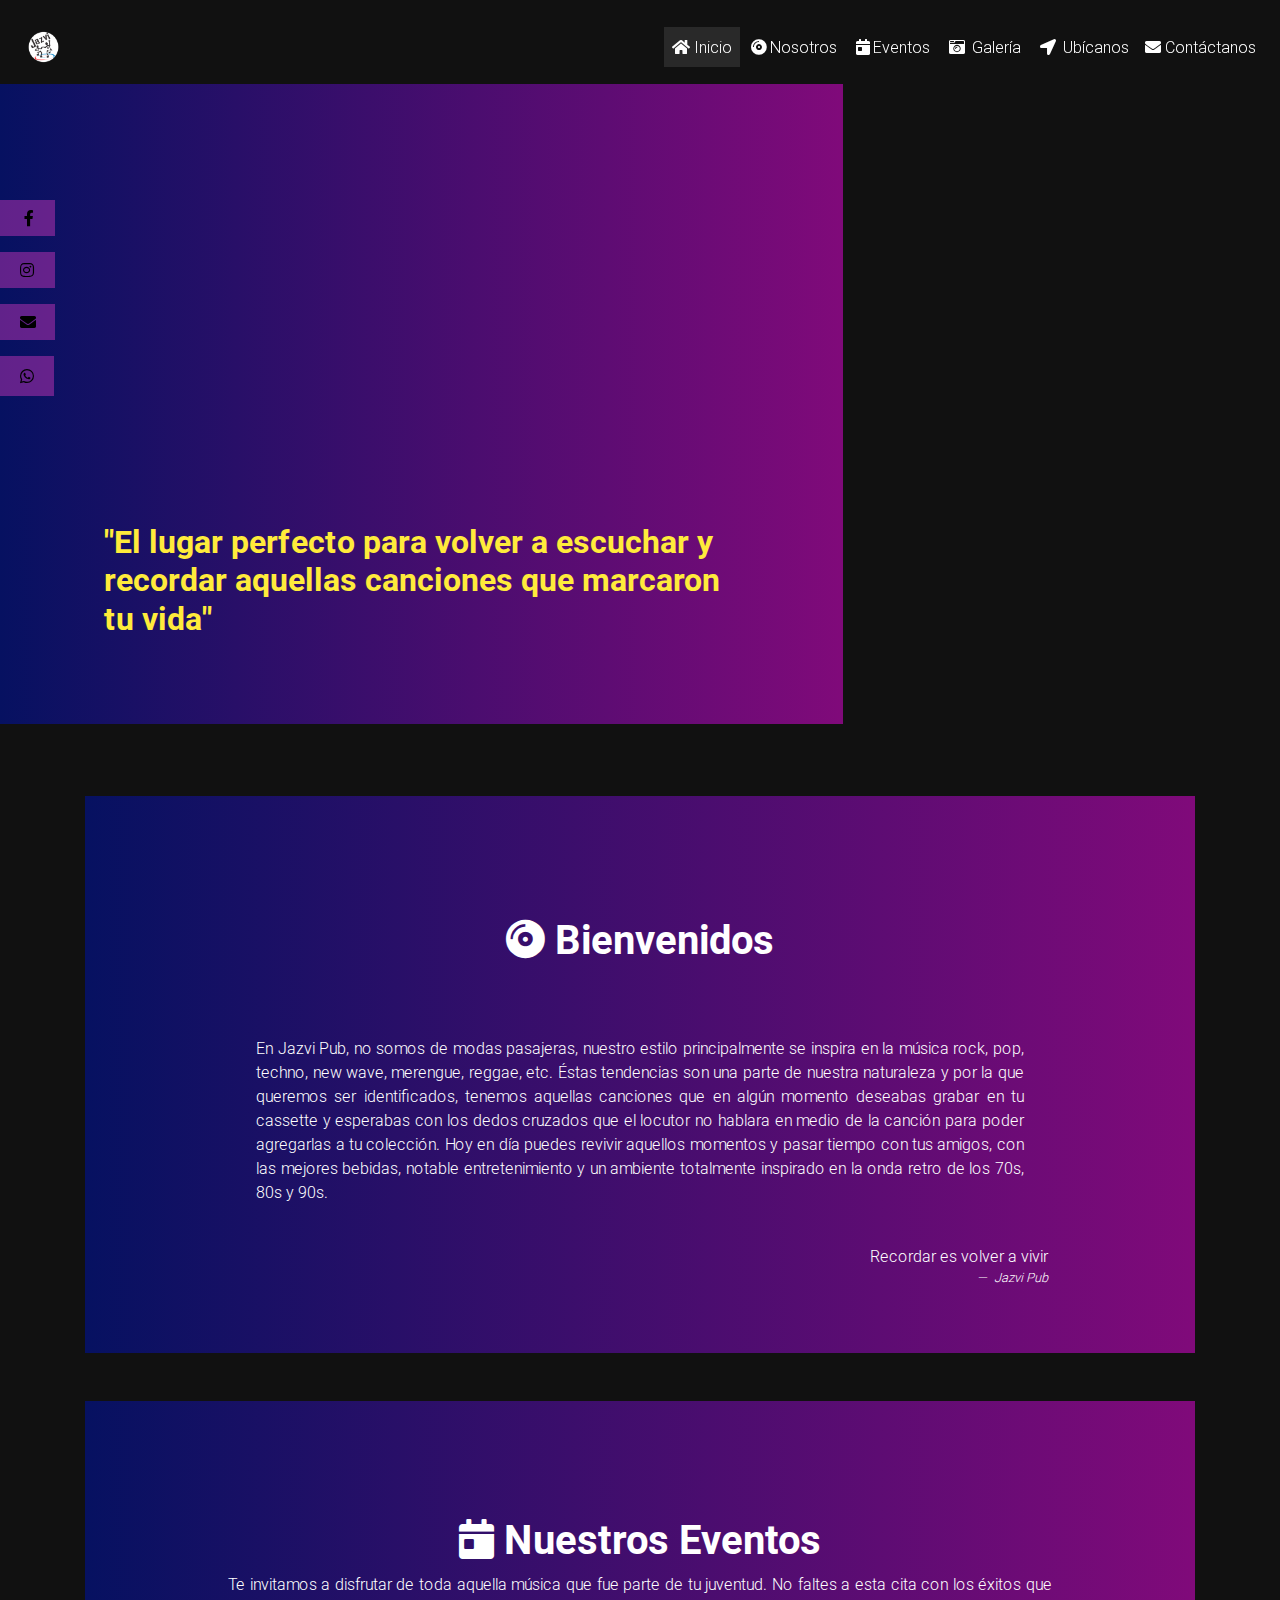
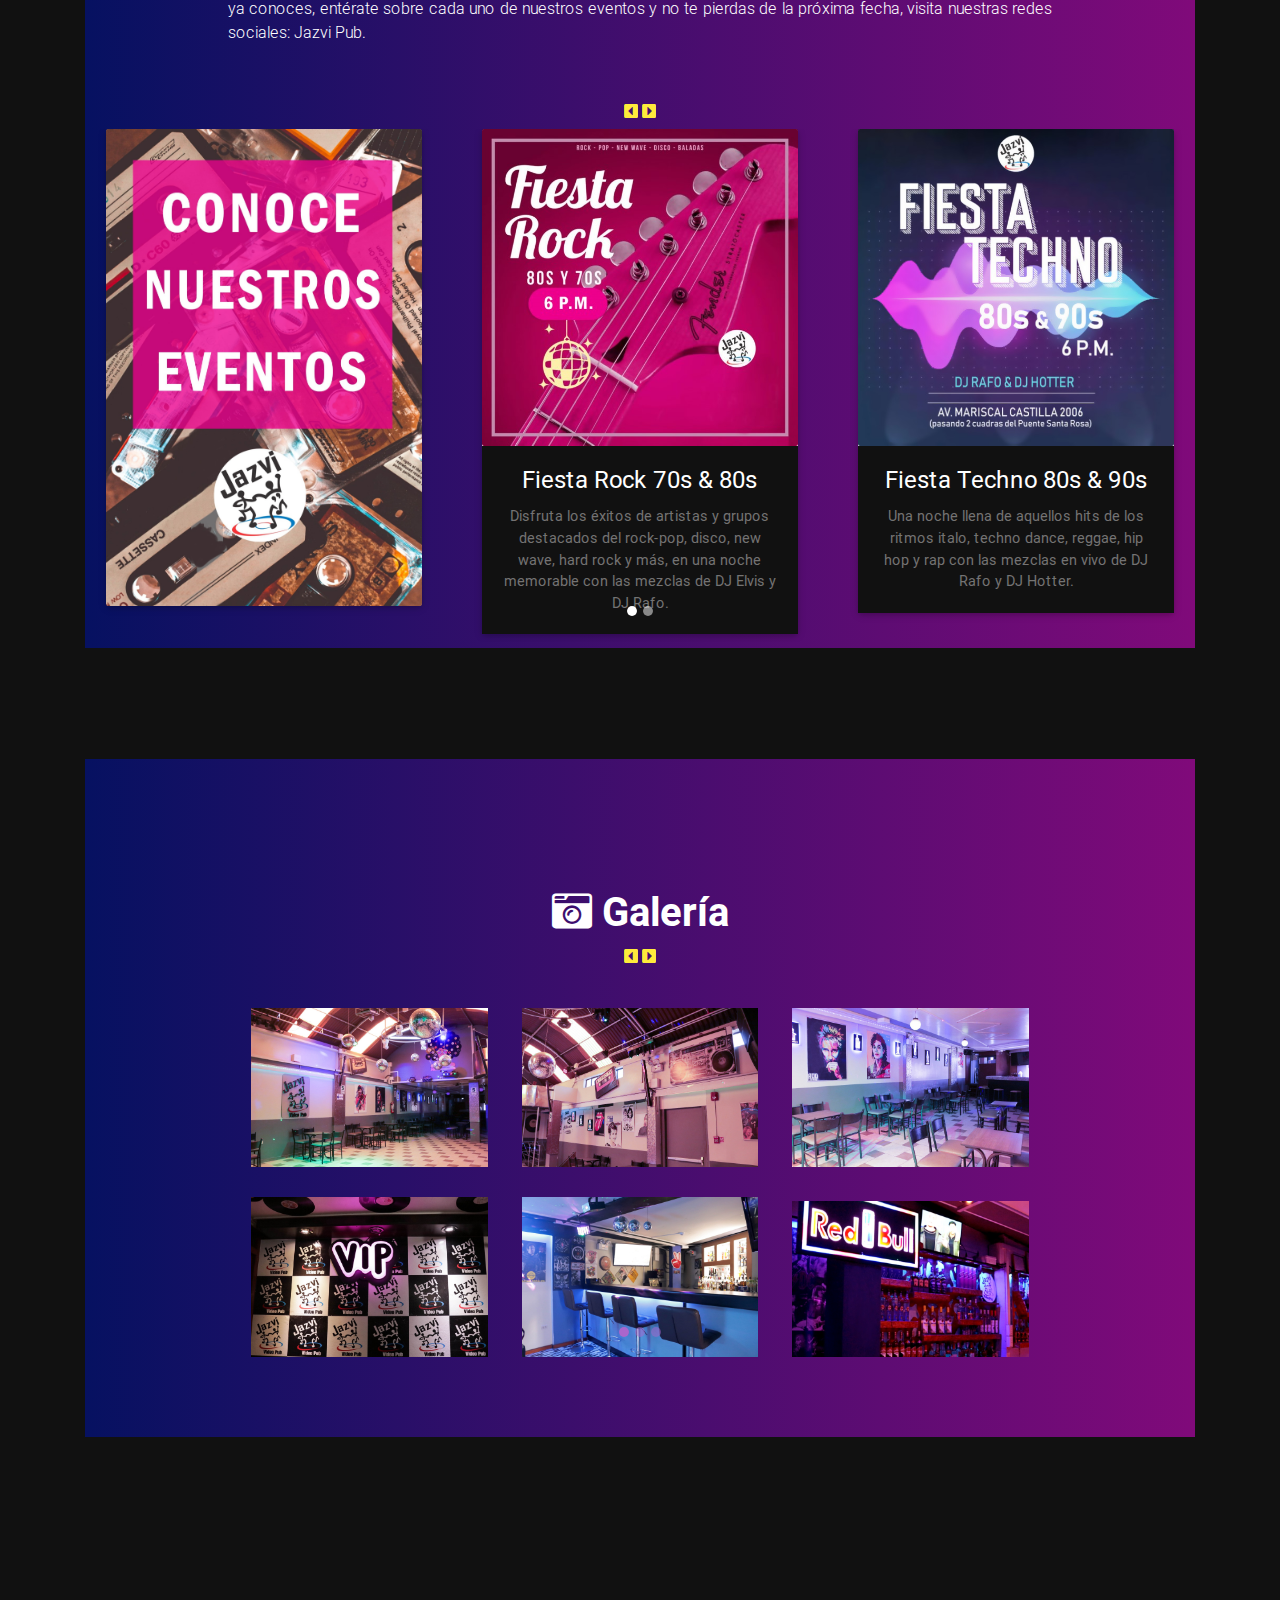
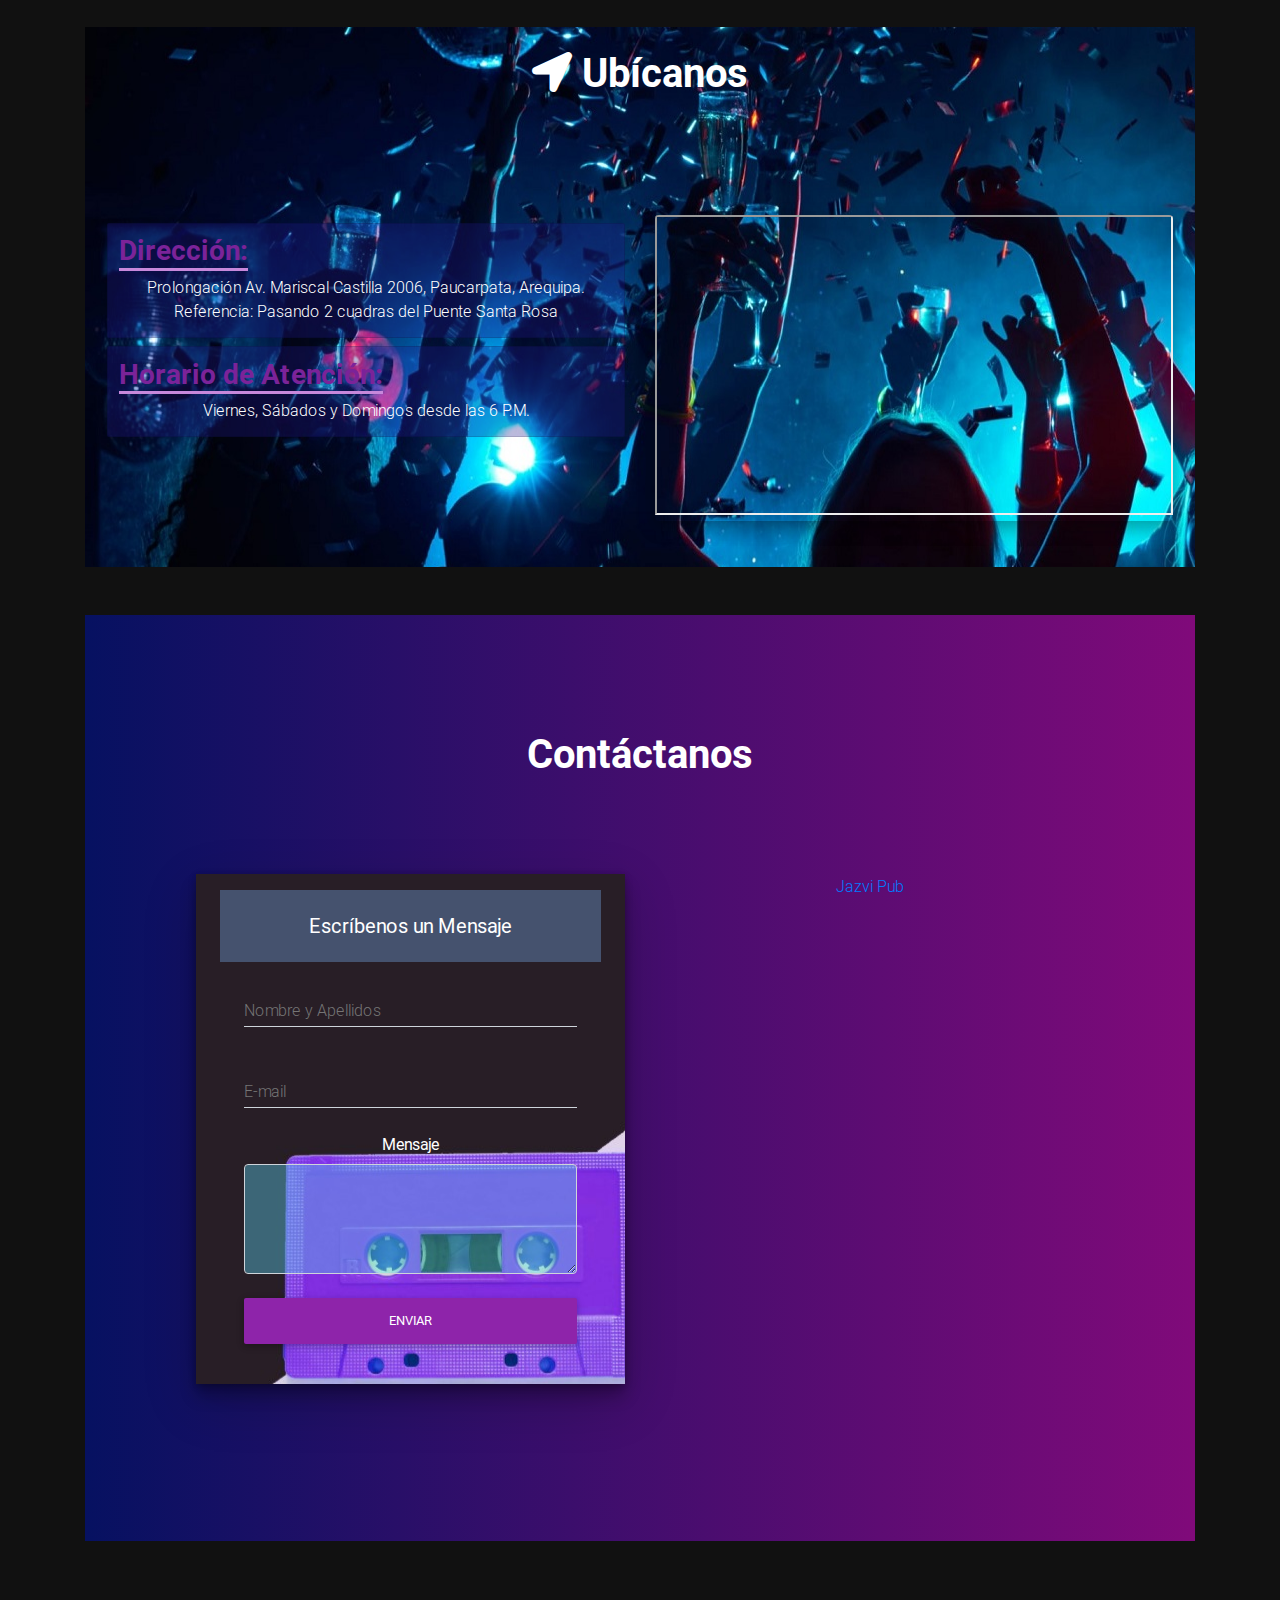
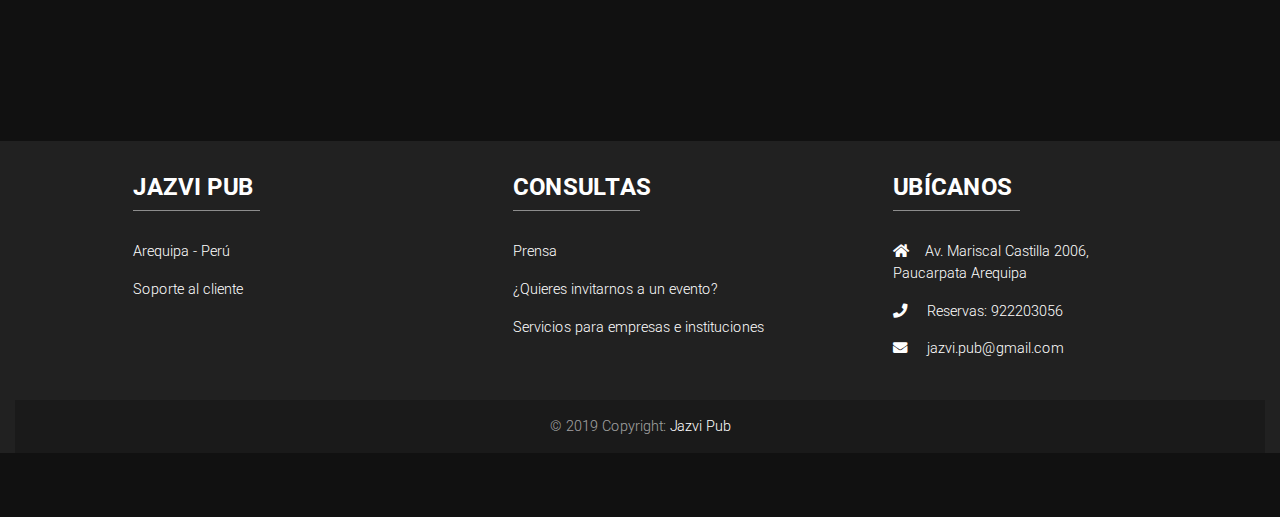
==== commit ff966c21: "nuevo index con cambios" ====
--- a/index.html
+++ b/index.html
@@ -2,10 +2,25 @@
 <html lang="en">
 
 <head>
+  <!-- Global site tag (gtag.js) - Google Analytics -->
+<script async src="https://www.googletagmanager.com/gtag/js?id=UA-143768571-1"></script>
+<script>
+  window.dataLayer = window.dataLayer || [];
+  function gtag(){dataLayer.push(arguments);}
+  gtag('js', new Date());
+
+  gtag('config', 'UA-143768571-1');
+</script>
+
   <meta charset="utf-8">
-  <meta name="viewport" content="width=device-width, initial-scale=1, shrink-to-fit=no">
+  <meta name="viewport" content="width=device-width, initial-scale=1, maximum-scale= 1 shrink-to-fit=no">
   <meta http-equiv="x-ua-compatible" content="ie=edge">
   <title>Jazvi Pub</title>
+  <meta name="description" content="Bebidas y música en un ambiente temático con la onda de los 70s, 80 y 90s. El mejor lugar para escuchar aquella música del recuerdo con DJ en vivo, ambientes y seguridad garantizada">
+  <meta name="keywords" content="jazvi pub, discoteca Arequipa, bar retro, eventos Arequipa, discoteca 80s Arequipa, evento 80s arequipa, Fiesta Rock 80s, Fiesta Techno 90s, Fiesta Viaje al Pasado, Fiesta Baladitas">
+  <meta name="author" content="Jazvi Pub" />
+  <meta name="copyright" content="Jazvi Pub"/>
+  <meta name="robots" content="inicio, eventos, galeria">
   <!-- Font Awesome -->
   <link rel="stylesheet" href="https://use.fontawesome.com/releases/v5.8.1/css/all.css">
   <!-- Bootstrap core CSS -->
@@ -22,8 +37,10 @@
 </head>
 
 <body>
+
   <div id="contenedor">
     <header>
+      <div class="bg-image"></div>
       <div class="social">
         <div id="facebook" class="mb-3">
           <a href="https://web.facebook.com/JazviPub" target="_blank"><i class="fab fa-facebook-f"></i></a>
@@ -50,44 +67,44 @@
       </div>
 
       <nav class="navbar navbar-expand-lg scrolling-navbar navbar-dark z-depth-0 fixed-top">
-        <a class="navbar-brand" href="#">
+        <a class="navbar-brand pull-left hidden-sm hidden-xs" href="#">
           <!-- imagen -->
           <img src="./img/logojazvi.png" height="35" class="animated bounce infinite">
           <!-- imagen -->
         </a>
-        <button class="navbar-toggler" type="button" data-toggle="collapse" data-target="#navbarSupportedContent-4"
-          aria-controls="navbarSupportedContent-4" aria-expanded="false" aria-label="Toggle navigation">
+        <button class="navbar-toggler" data-toggle="collapse" data-target="#collapse_target" type="button"
+          aria-controls="collapse_target" aria-expanded="false" aria-label="Toggle navigation">
           <span class="navbar-toggler-icon"></span>
         </button>
-        <div class="collapse navbar-collapse" id="navbarSupportedContent-4">
+        <div class="collapse navbar-collapse" id="collapse_target">
           <ul class="navbar-nav ml-auto">
-            <li class="nav-item">
-              <a class="nav-link scroll" href="#inicio">
+            <li class="nav-item active">
+              <a class="nav-link scroll" href="#inicio"><i class="fa fa-home"></i>
                 Inicio
               </a>
             </li>
             <li class="nav-item">
               <a class="nav-link scroll" href="#bienvenido">
-                Nosotros
+                  <i class="fas fa-compact-disc"></i>Nosotros
               </a>
             </li>
             <li class="nav-item">
               <a class="nav-link scroll" href="#eventos">
-                Eventos
+                  <i class="fas fa-calendar-day"></i>Eventos
               </a>
             </li>
             <li class="nav-item">
               <a class="nav-link scroll" href="#galeria">
-                Galería
+                  <i class="fas fa-camera-retro"></i> Galería
               </a>
             </li>
             <li class="nav-item">
-              <a class="nav-link scroll" href="#ubicanos">
+              <a class="nav-link scroll" href="#ubicanos"><i class="fas fa-location-arrow"></i>
                 Ubícanos
               </a>
             </li>
             <li class="nav-item">
-              <a class="nav-link scroll" href="#contactanos">
+              <a class="nav-link scroll" href="#contactanos"><i class="fa fa-envelope"></i>
                 Contáctanos
               </a>
             </li>
@@ -98,12 +115,14 @@
       <section class="view" id="inicio">
 
         <div class="row">
-          <div class="col-md-6">
+          <div class="col-md-8 mb-5">
             <div class="d-flex flex-column justify-content-center align-items-center wow slideInLeft slow"
               id="introJazvi">
-              <h1 class="heading display-2">Jazvi Pub</h1>
-              <h3 class="subheading font-weight-bold text-center display-6 mb-3">"El lugar perfecto para volver a escuchar y recordar
-                aquellas canciones que marcaron tu vida"</h3>
+              <p style="block-size: 300px"></p>
+              <p>
+                <h2 class="subheading font-weight-bold text-md-left yellow-text">
+                  "El lugar perfecto para volver a escuchar y recordar aquellas canciones que marcaron tu vida"</h2>
+              </p>
               <!-- <div class="list-group">
               <a href="#" class="list-group-item list-group-item-action flex-column align-items-start">
                 <div class="d-flex w-100 justify-content-between">
@@ -117,27 +136,18 @@
             </div>
           </div>
 
-          <div class="col-md-6">
-
-            <div class="view">
-              <img src="./img/discoballe.jpg" class="img-fluid w-100"
-                alt="El lugar perfecto en Arequipa para volver a escuchar y recordar aquellas canciones que marcaron tu vida">
-              <div class="mask flex-center hm-gradient">
-              </div>
-            </div>
-
-          </div>
 
         </div>
 
       </section>
 
     </header>
+    <br>
     <main class="container mb-5 mt-5">
       <section class="bienvenidos mb-5" id="bienvenido">
         <div class="wow slideInUp">
 
-          <h3 class="h1-responsive font-weight-bold my-5 text-center">Bienvenidos</h3>
+          <h3 class="h1-responsive font-weight-bold my-5 text-center"><i class="fas fa-compact-disc"></i> Bienvenidos</h3>
           <p class="w-responsive mx-auto text-justify p-4">
             En Jazvi Pub, no somos de modas pasajeras, nuestro estilo principalmente se inspira en la música rock, pop,
             techno, new wave, merengue, reggae, etc. Éstas tendencias son una parte de nuestra naturaleza y por la que
@@ -167,7 +177,7 @@
       <div>
         <section id="eventos">
           <div class="wow slideInUp slow">
-            <h1 class="text-center"><i class="fas fa-calendar-day"></i> Nuestros Eventos</h1>
+            <h1 class="text-center font-weight-bold"><i class="fas fa-calendar-day"></i> Nuestros Eventos</h1>
             <p class="white-text w-responsive mx-auto text-justify">
               Te invitamos a disfrutar de toda aquella música que fue parte de tu juventud. No faltes a esta cita con
               los éxitos que ya conoces, entérate sobre cada uno de nuestros eventos y no te pierdas de la próxima
@@ -211,7 +221,8 @@
                       <img class="card-img-top" src="./img/FIESTA-ROCK.jpg" alt="Fiesta Rock 70s y 80s">
                       <div class="card-body">
                         <h4 class="card-title">Fiesta Rock 70s & 80s</h4>
-                        <p class="card-text">Disfruta los éxitos de artistas y grupos destacados del rock-pop, disco, new wave, hard rock y más, en una noche memorable con las mezclas de DJ Elvis y DJ Rafo.</p>
+                        <p class="card-text">Disfruta los éxitos de artistas y grupos destacados del rock-pop, disco,
+                          new wave, hard rock y más, en una noche memorable con las mezclas de DJ Elvis y DJ Rafo.</p>
                       </div>
                     </div>
                   </div>
@@ -257,7 +268,7 @@
 
                   <div class="col-md-4">
                     <div class="card mb-2">
-                      <img class="card-img-top" src="./img/EVENTOS3.jpg" alt="Próximos Eventos">
+                      <a href="https://www.facebook.com/JazviPub/" target="_blank"><img class="card-img-top" src="./img/EVENTOS3.jpg" alt="Próximos Eventos"></a>
                     </div>
                   </div>
                 </div>
@@ -273,7 +284,7 @@
 
         <section id="galeria">
           <div class="wow slideInUp slow mb-2">
-            <h1 class="text-center"><i class="fas fa-camera-retro"></i> Galería</h1>
+            <h1 class="text-center font-weight-bold"><i class="fas fa-camera-retro"></i> Galería</h1>
           </div>
 
           <!-- GALERIA CON ZOOM -->
@@ -407,25 +418,24 @@
       <!-- ubicanos -->
       <section id="ubicanos">
         <!-- maps -->
-        <h3 class="h1-responsive font-weight-bold"><strong>Ubícanos</strong></h3>
+        <h1 class="text-center font-weight-bold"><i class="fas fa-location-arrow"></i><strong> Ubícanos</strong></h1>
         <div class="row justify-content-center">
           <div class="col-md-6 col-xl-6 mb-2 wow slideInUp">
             <div class="list-group mb-2 mt-2">
               <a href="#" class="list-group-item list-group-item-action flex-column align-items-start">
                 <div class="d-flex w-100 justify-content-between">
-                  <h3 class="cardtitle mb-1"><strong>Dirección</strong></h3>
+                  <h3 class="cardtitle mb-1 font-weight-bold"><strong>Dirección:</strong></h3>
                 </div>
                 <p class="mb-1">
-                  Prolongación Av. Mariscal Castilla 2006, Paucarpata
+                  Prolongación Av. Mariscal Castilla 2006, Paucarpata, Arequipa.
                   Referencia: Pasando 2 cuadras del Puente Santa Rosa
                 </p>
-                <small>Arequipa</small>
               </a>
             </div>
             <div class="list-group">
               <a href="#" class="list-group-item list-group-item-action flex-column align-items-start">
                 <div class="d-flex w-100 justify-content-between">
-                  <h3 class="cardtitle mb-1">Horario de Atención</h3>
+                  <h3 class="cardtitle mb-1 font-weight-bold"><strong>Horario de Atención:</strong></h3>
                 </div>
                 <p class="mb-1">
                   Viernes, Sábados y Domingos desde las 6 P.M.
@@ -502,9 +512,9 @@
             <!-- Material form login -->
           </div>
 
-          <div class="px-lg-4 col-md-6 mb-1 wow slideInUp">
+          <div class="facebo px-lg-4 col-md-6 mb-1 wow slideInUp">
             <div class="fb-page" data-href="https://www.facebook.com/JazviPub/" data-tabs="timeline, events"
-              data-width="400" data-small-header="false" data-hide-cover="false" data-show-facepile="false">
+              data-small-header="false" data-hide-cover="false" data-show-facepile="false">
               <blockquote cite="https://www.facebook.com/JazviPub/" class="fb-xfbml-parse-ignore"><a
                   href="https://www.facebook.com/JazviPub/">Jazvi Pub</a></blockquote>
             </div>
